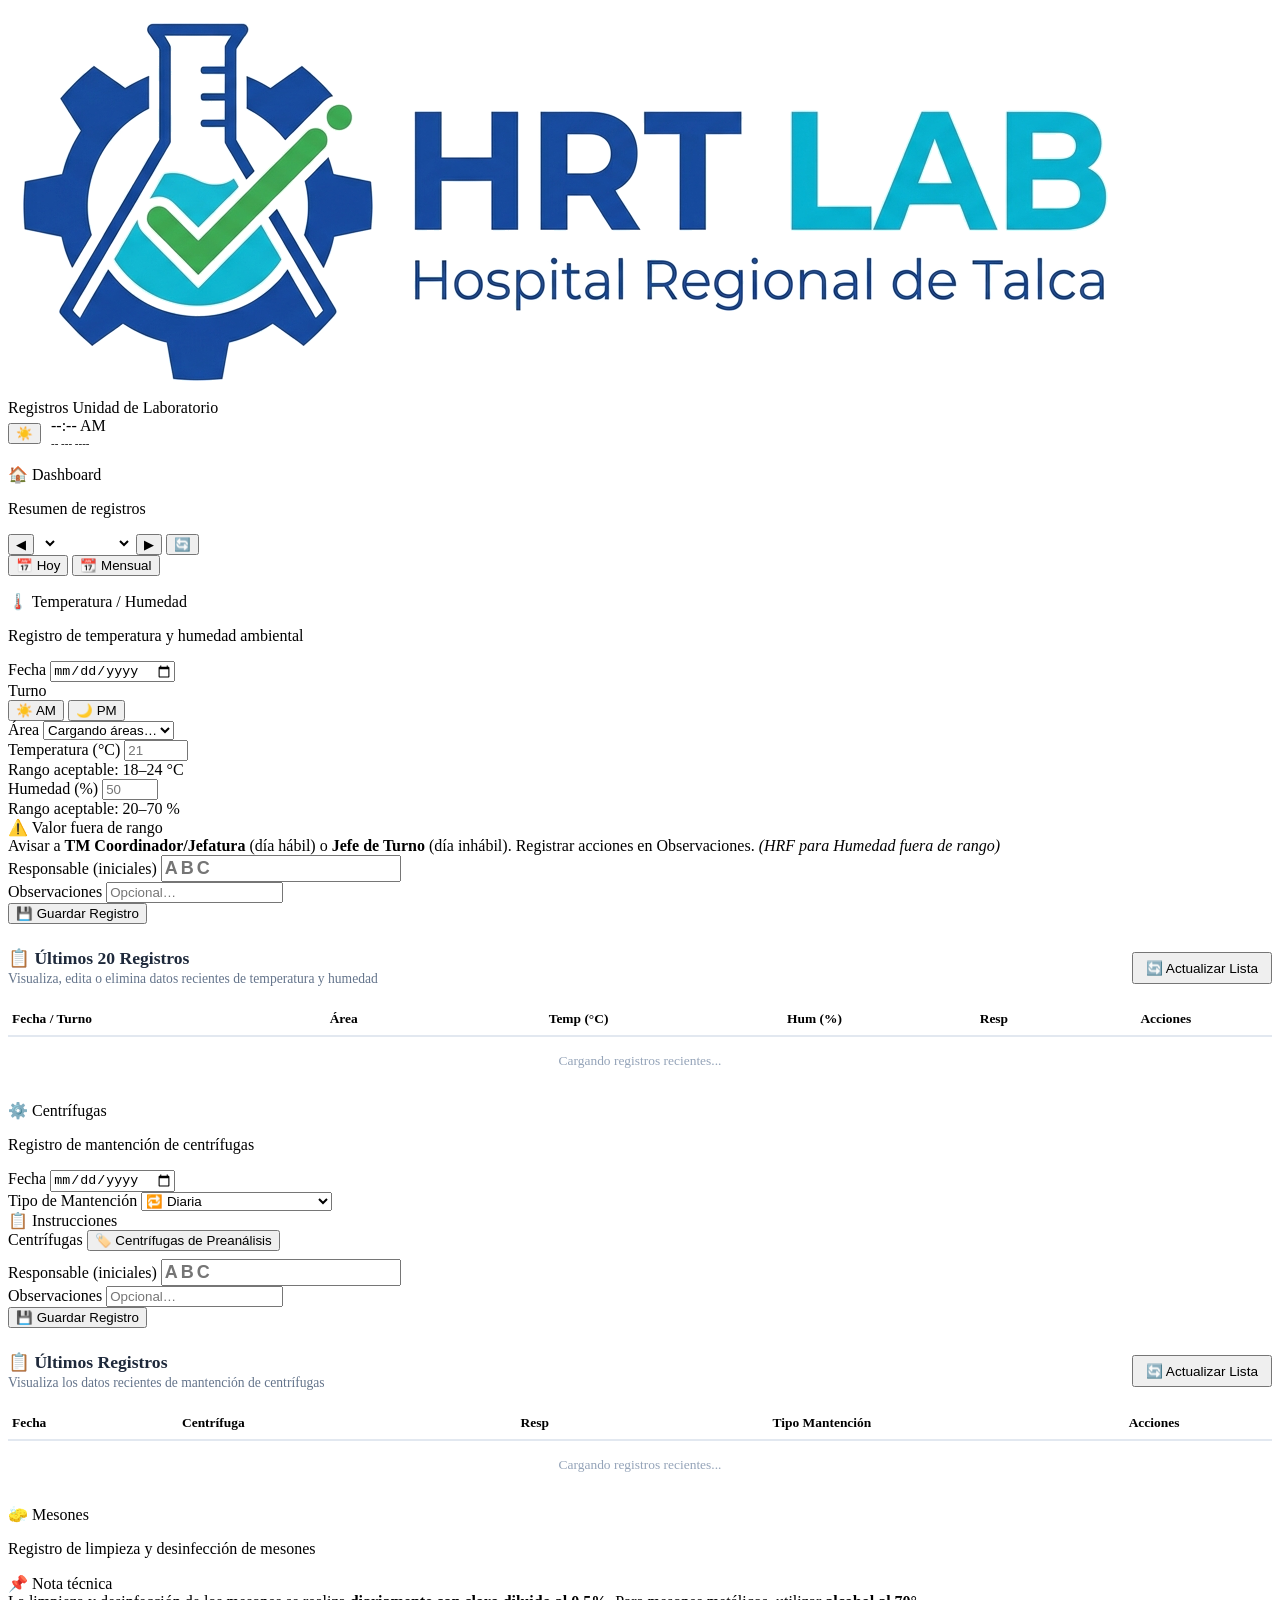
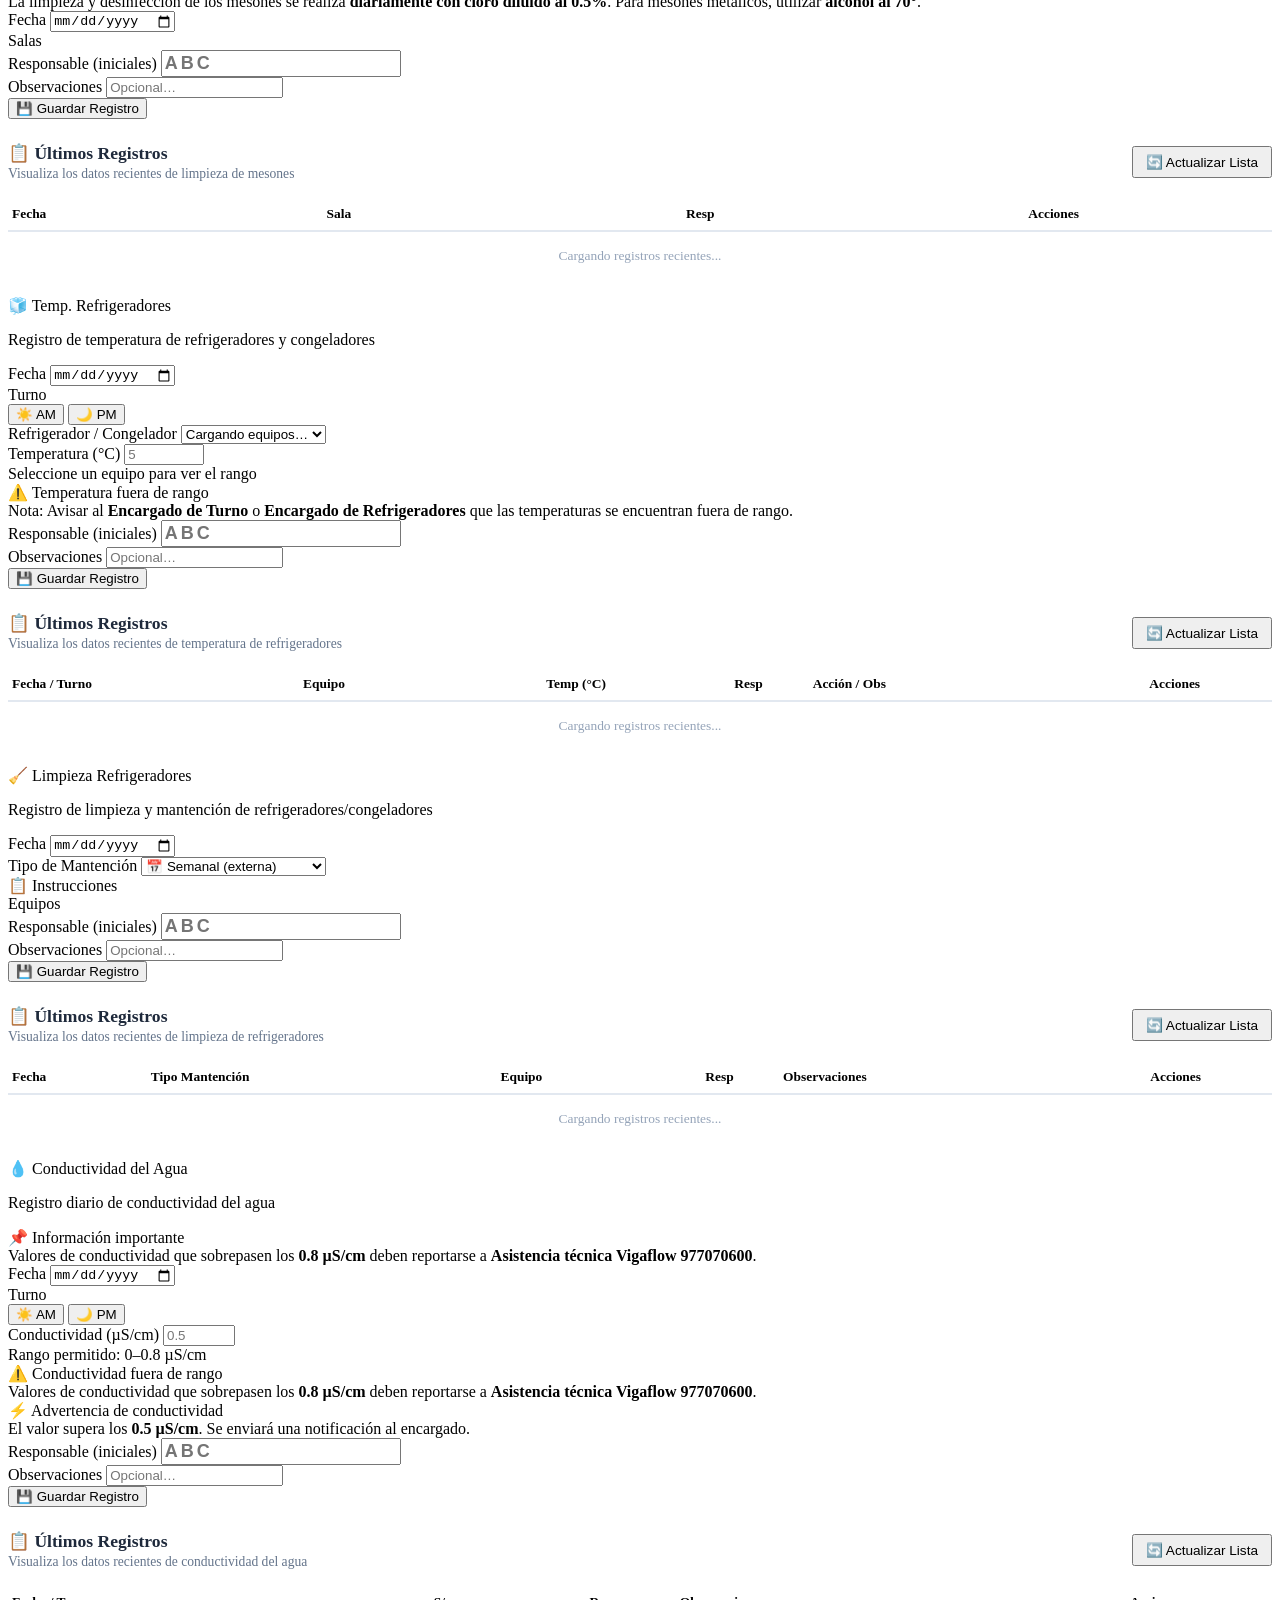
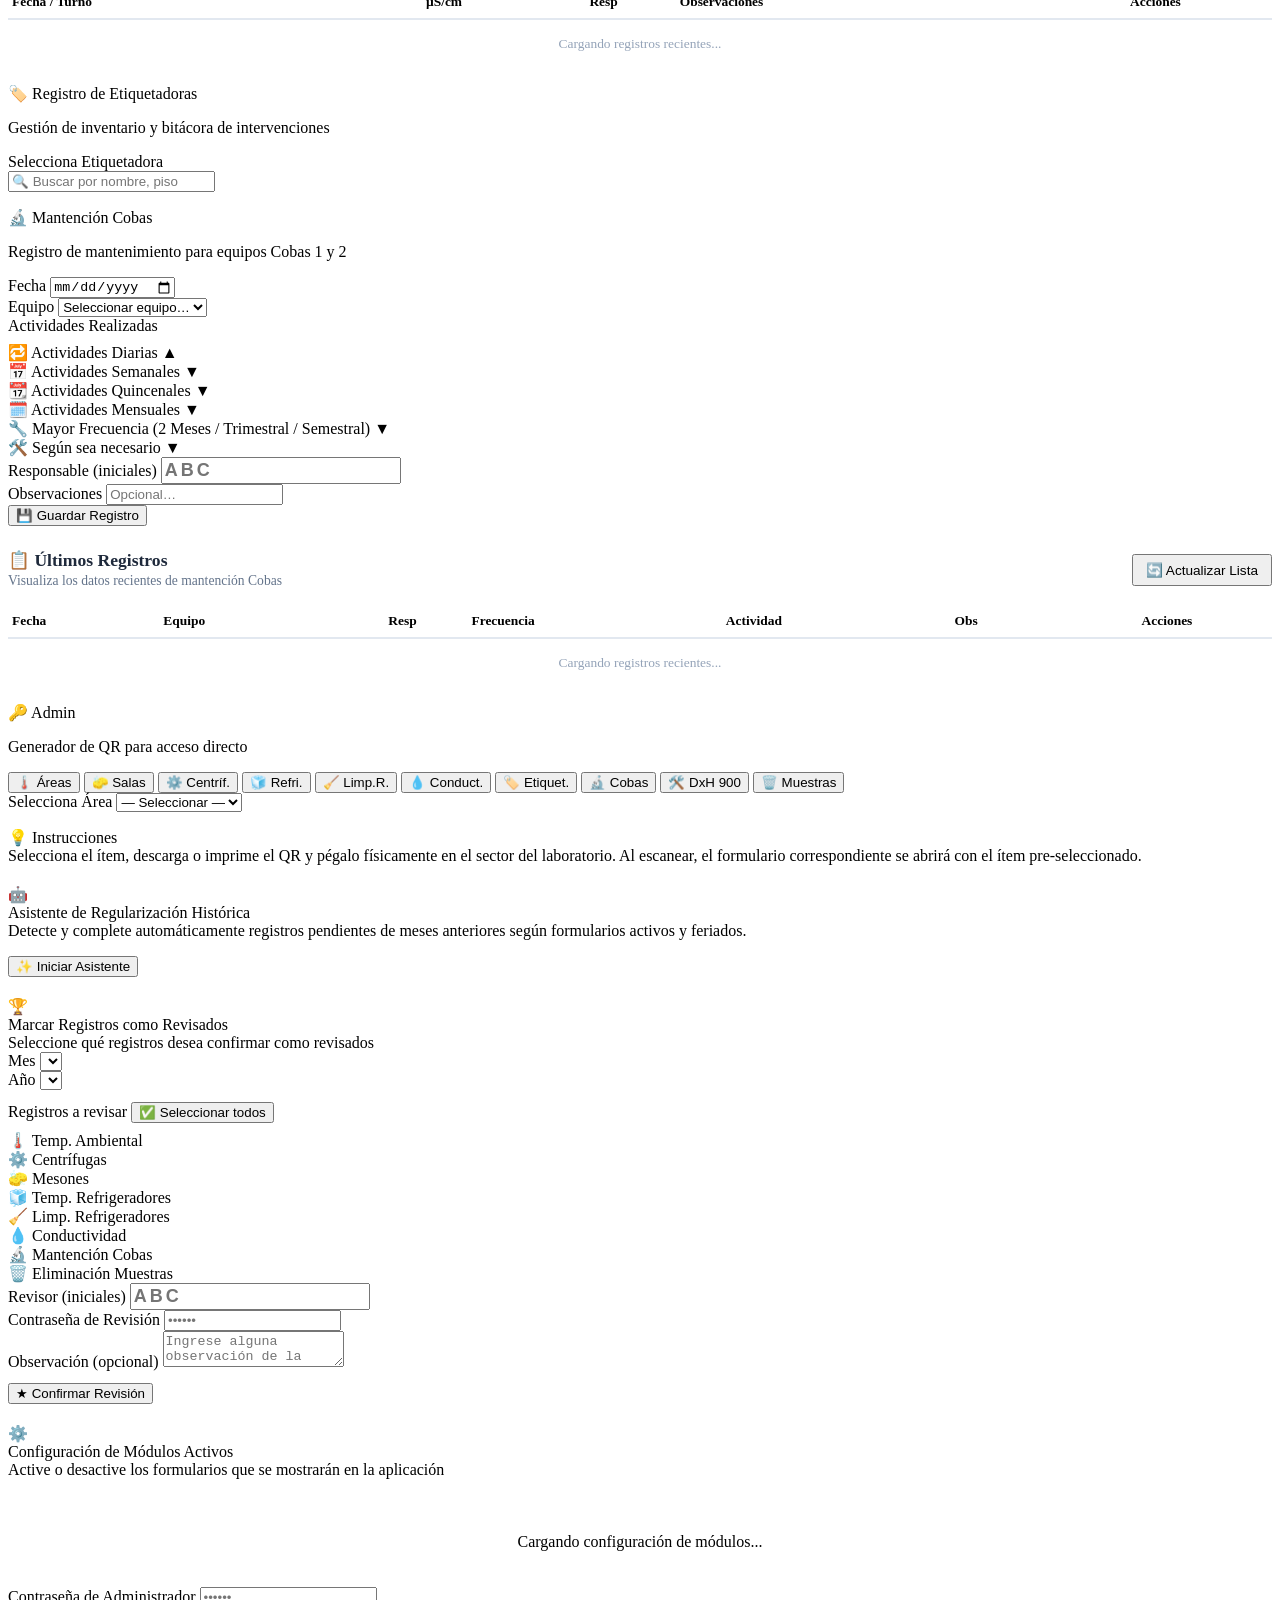
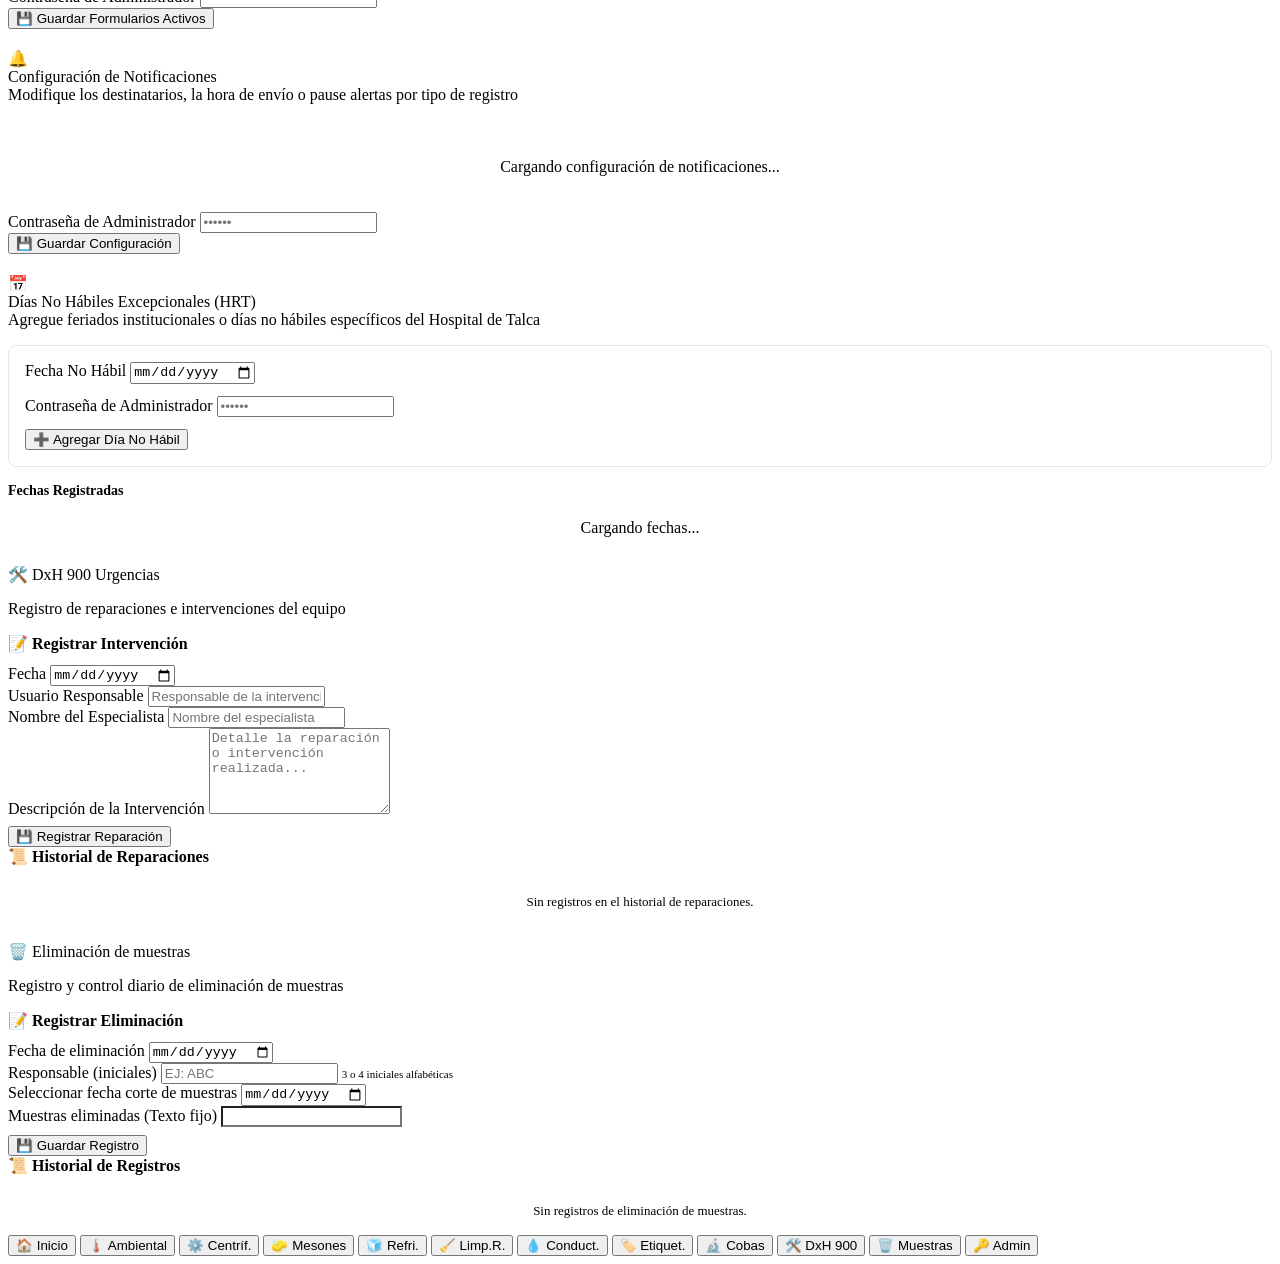
==== apps-script/index.html @ 511b5fd4 "Actualizar nombre del aplicativo a Registros Unidad de Laboratorio en UI, pestanas y QR" ====
<!DOCTYPE html>
<html lang="es">
<head>
  <meta charset="UTF-8" />
  <meta name="viewport" content="width=device-width, initial-scale=1.0, viewport-fit=cover" />
  <meta name="theme-color" content="#F0F4F8" />
  <meta name="description" content="Registros Unidad de Laboratorio — Laboratorio Clínico, Hospital de Talca." />
  <title>Registros Unidad de Laboratorio — HRT LAB</title>
  <link rel="icon" type="image/png" href="https://griverahrt.github.io/Proyecto-RM/img/favicon.png" />
  <link rel="shortcut icon" type="image/png" href="https://griverahrt.github.io/Proyecto-RM/img/favicon.png" />
  <link rel="preconnect" href="https://fonts.googleapis.com" />
  <link rel="preconnect" href="https://fonts.gstatic.com" crossorigin />
  <link rel="stylesheet" href="https://fonts.googleapis.com/css2?family=Outfit:wght@300;400;500;600;700;800&family=Inter:wght@300;400;500;600&display=swap" media="print" onload="this.media='all'" />
  <script>
    // URL pública fija del Web App para asegurar compatibilidad CORS en cualquier entorno
    var API_URL = 'https://script.google.com/macros/s/AKfycbxuqcui0-hjJ721uMWZk3w-4l2fVCaBWQgdMJqVMb5Pno339Jqetq4r62p3-1gGBUvFOg/exec';
    // Se reciben los parámetros pasados al doGet desde Apps Script
    window.QR_PARAMS = <?!= JSON.stringify(parameter) ?>;
  </script>
  <?!= HtmlService.createHtmlOutputFromFile('css/style').getContent(); ?>
</head>
<body>

<!-- SVG Gradients -->
<svg style="width:0;height:0;position:absolute;" aria-hidden="true">
  <linearGradient id="grad-p1" x1="0%" y1="0%" x2="100%" y2="100%">
    <stop offset="0%" stop-color="#00D4FF" />
    <stop offset="100%" stop-color="#0066FF" />
  </linearGradient>
</svg>

<!-- ══ HEADER ══════════════════════════════════════════════ -->
<header id="app-header">
  <div class="header-logo">
    <div class="logo-img-wrapper">
      <img src="[data-uri]" alt="HRT Lab Logo" class="header-logo-img" />
    </div>
    <div class="header-title-group">
      <div class="logo-text">Registros Unidad de Laboratorio</div>
      
    </div>
  </div>
  <div style="display:flex;align-items:center;gap:10px;">
    <button class="theme-toggle" id="theme-toggle" onclick="toggleTheme()" title="Cambiar tema">☀️</button>
    <div id="header-clock">
      <div>
        <span class="clock-time" id="clock-time">--:--</span>
        <span id="header-ampm-badge" class="ampm-AM">AM</span>
      </div>
      <div id="clock-date" style="font-size:11px;margin-top:2px;">-- --- ----</div>
    </div>
  </div>
</header>

<!-- ══ MAIN CONTENT ════════════════════════════════════════ -->
<main id="app-content">

  <!-- ── SECCIÓN: DASHBOARD ──────────────────────────────── -->
  <section id="section-dashboard" class="section active">
    <p class="section-title">🏠 Dashboard</p>
    <p class="section-subtitle">Resumen de registros</p>

    <!-- Month Picker -->
    <div class="month-picker">
      <button class="month-nav-btn" onclick="cambiarMes(-1)">◀</button>
      <select id="dash-mes" class="form-control" onchange="loadDashboard(true)" style="background:transparent;border:none;padding:0;font-size:16px;font-weight:700;"></select>
      <select id="dash-anio" class="form-control" onchange="loadDashboard(true)" style="background:transparent;border:none;padding:0;font-size:15px;width:70px;"></select>
      <button class="month-nav-btn" onclick="cambiarMes(1)">▶</button>
      <button class="month-nav-btn" onclick="loadDashboard(true)" title="Recargar">🔄</button>
      <span id="dash-cache-indicator" class="cache-indicator" style="display:none;"></span>
    </div>

    <!-- Tabs Diario/Mensual -->
    <div class="dash-tabs">
      <button class="dash-tab active" id="tab-diario" onclick="switchDashTab('diario')">📅 Hoy</button>
      <button class="dash-tab" id="tab-mensual" onclick="switchDashTab('mensual')">📆 Mensual</button>
    </div>


    <!-- Dashboard content -->
    <div id="dash-daily-view"></div>
    <div id="dash-monthly-view" style="display:none;"></div>

    <!-- Alertas faltantes -->
    <div id="dash-alerts-container"></div>



    <!-- Spinner carga -->
    <div id="dash-loading" style="text-align:center;padding:40px;display:none;">
      <div class="spinner visible" style="margin:0 auto;width:32px;height:32px;border-width:3px;"></div>
      <div style="color:var(--text-dim);margin-top:12px;font-size:13px;">Cargando datos…</div>
    </div>

  </section>

  <!-- ── SECCIÓN: TEMPERATURA & HUMEDAD ─────────────────── -->
  <section id="section-termo" class="section">
    <p class="section-title">🌡️ Temperatura / Humedad</p>
    <p class="section-subtitle">Registro de temperatura y humedad ambiental</p>

    <div id="area-prefill-indicator" style="display:none;">
      <span class="area-pill">📍 <span id="area-prefill-name"></span></span>
    </div>

    <div class="card">
      <div id="alert-duplicate-termo" class="alert-banner alert-warning" style="display:none; margin-bottom:14px;"></div>
      <form id="form-termo" autocomplete="off">

        <div class="form-row">
          <div class="form-group">
            <label class="form-label" for="termo-fecha">Fecha</label>
            <input type="date" id="termo-fecha" class="form-control" required />
          </div>
          <div class="form-group">
            <label class="form-label">Turno</label>
            <div class="ampm-selector">
              <button type="button" class="ampm-btn" id="btn-am" onclick="setAmPm('AM')">☀️ AM</button>
              <button type="button" class="ampm-btn" id="btn-pm" onclick="setAmPm('PM')">🌙 PM</button>
            </div>
          </div>
        </div>

        <div class="form-group">
          <label class="form-label" for="termo-area">Área</label>
          <select id="termo-area" class="form-control" required>
            <option value="">Cargando áreas…</option>
          </select>
        </div>

        <div class="form-row">
          <div class="form-group">
            <label class="form-label" for="termo-temp">Temperatura (°C)</label>
            <input type="number" id="termo-temp" class="form-control"
              placeholder="21" step="0.1" min="0" max="50" required
              oninput="checkRangos()" />
            <div id="temp-range-info" class="range-info">Rango aceptable: 18–24 °C</div>
          </div>
          <div class="form-group">
            <label class="form-label" for="termo-hum">Humedad (%)</label>
            <input type="number" id="termo-hum" class="form-control"
              placeholder="50" step="1" min="0" max="100" required
              oninput="checkRangos()" />
            <div id="hum-range-info" class="range-info">Rango aceptable: 20–70 %</div>
          </div>
        </div>

        <div id="alert-rangos" class="alert-banner alert-danger">
          <div class="alert-title">⚠️ Valor fuera de rango</div>
          <div class="alert-body">
            Avisar a <strong>TM Coordinador/Jefatura</strong> (día hábil) o <strong>Jefe de Turno</strong> (día inhábil). Registrar acciones en Observaciones. <em>(HRF para Humedad fuera de rango)</em>
          </div>
        </div>

        <div id="accion-correctiva-group" class="form-group" style="display:none;">
          <label class="form-label" for="termo-accion">Acción Correctiva *</label>
          <select id="termo-accion" class="form-control">
            <option value="">Seleccionar acción…</option>
          </select>
        </div>

        <div class="form-group">
          <label class="form-label" for="termo-resp">Responsable (iniciales)</label>
          <input type="text" id="termo-resp" class="form-control"
            placeholder="ABC" maxlength="4"
            style="text-transform:uppercase; letter-spacing:3px; font-weight:700; font-size:18px;"
            required />
        </div>

        <div class="form-group">
          <label class="form-label" for="termo-obs">Observaciones</label>
          <input type="text" id="termo-obs" class="form-control" placeholder="Opcional…" list="list-termo-obs" />
          <datalist id="list-termo-obs"></datalist>
        </div>

        <button type="submit" class="btn btn-primary" id="btn-termo-submit">
          <div class="spinner" id="spinner-termo"></div>
          <span id="btn-termo-text">💾 Guardar Registro</span>
        </button>
      </form>
    </div>

    <!-- Tarjeta: ÚLTIMOS 20 REGISTROS TERMO -->
    <div class="card" style="margin-top: 24px;">
      <div style="display: flex; justify-content: space-between; align-items: center; margin-bottom: 16px; flex-wrap: wrap; gap: 10px;">
        <div>
          <h3 style="margin: 0; font-size: 1.1rem; font-weight: 700; color: var(--text-color, #1e293b);">📋 Últimos 20 Registros</h3>
          <p style="margin: 2px 0 0 0; font-size: 0.85rem; color: #64748b;">Visualiza, edita o elimina datos recientes de temperatura y humedad</p>
        </div>
        <button type="button" class="btn btn-secondary" onclick="loadRecentTermo()" style="padding: 6px 12px; font-size: 0.85rem;">
          🔄 Actualizar Lista
        </button>
      </div>

      <div class="table-responsive" style="overflow-x: auto;">
        <table class="table" id="table-recent-termo" style="width: 100%; border-collapse: collapse; font-size: 0.84rem;">
          <thead>
            <tr style="border-bottom: 2px solid #e2e8f0; text-align: left;">
              <th style="padding: 8px 4px; white-space: nowrap;">Fecha / Turno</th>
              <th style="padding: 8px 4px;">Área</th>
              <th style="padding: 8px 4px; white-space: nowrap; text-align: center;">Temp (°C)</th>
              <th style="padding: 8px 4px; white-space: nowrap; text-align: center;">Hum (%)</th>
              <th style="padding: 8px 4px; text-align: center; white-space: nowrap;">Resp</th>
              <th style="padding: 8px 4px; text-align: center; white-space: nowrap;">Acciones</th>
            </tr>
          </thead>
          <tbody id="tbody-recent-termo">
            <tr>
              <td colspan="6" style="text-align: center; padding: 16px; color: #94a3b8;">Cargando registros recientes...</td>
            </tr>
          </tbody>
        </table>
      </div>
    </div>
  </section>

  <!-- ── SECCIÓN: CENTRÍFUGAS ───────────────────────────── -->
  <section id="section-centrifugas" class="section">
    <p class="section-title">⚙️ Centrífugas</p>
    <p class="section-subtitle">Registro de mantención de centrífugas</p>

    <div class="card">
      <div id="alert-duplicate-cent" class="alert-banner alert-warning" style="display:none; margin-bottom:14px;"></div>
      <form id="form-centrifugas" autocomplete="off">

        <div class="form-row">
          <div class="form-group">
            <label class="form-label" for="cent-fecha">Fecha</label>
            <input type="date" id="cent-fecha" class="form-control" required />
          </div>
          <div class="form-group">
            <label class="form-label" for="cent-tipo">Tipo de Mantención</label>
            <select id="cent-tipo" class="form-control" required onchange="updateInfoCentrifuga()">
              <option value="Diaria" selected>🔁 Diaria</option>
              <option value="Semanal">📅 Semanal</option>
              <option value="Anual">🔧 Anual / Según necesidad</option>
            </select>
          </div>
        </div>

        <div id="info-centrifuga" class="info-box">
          <div class="info-box-title" id="info-cent-title">📋 Instrucciones</div>
          <div id="info-cent-body"></div>
        </div>

        <div class="form-group">
          <label class="form-label">Centrífugas</label>
          <button type="button" class="chip-group-btn" id="btn-grupo-preanalisis" onclick="toggleGrupoPreanalisis()">
            🏷️ Centrífugas de Preanálisis
          </button>
          <div class="chip-grid" id="cent-chips" style="margin-top:8px;">
            <!-- Populated by JS -->
          </div>
        </div>

        <div class="form-group">
          <label class="form-label" for="cent-resp">Responsable (iniciales)</label>
          <input type="text" id="cent-resp" class="form-control"
            placeholder="ABC" maxlength="4"
            style="text-transform:uppercase; letter-spacing:3px; font-weight:700; font-size:18px;"
            required />
        </div>

        <div class="form-group">
          <label class="form-label" for="cent-obs">Observaciones</label>
          <input type="text" id="cent-obs" class="form-control" placeholder="Opcional…" list="list-cent-obs" />
          <datalist id="list-cent-obs"></datalist>
        </div>

        <button type="submit" class="btn btn-primary" id="btn-cent-submit">
          <div class="spinner" id="spinner-cent"></div>
          <span id="btn-cent-text">💾 Guardar Registro</span>
        </button>
      </form>
    </div>

    <!-- Tarjeta: ÚLTIMOS REGISTROS CENTRÍFUGAS -->
    <div class="card" style="margin-top: 24px;">
      <div style="display: flex; justify-content: space-between; align-items: center; margin-bottom: 16px; flex-wrap: wrap; gap: 10px;">
        <div>
          <h3 style="margin: 0; font-size: 1.1rem; font-weight: 700; color: var(--text-color, #1e293b);">📋 Últimos Registros</h3>
          <p style="margin: 2px 0 0 0; font-size: 0.85rem; color: #64748b;">Visualiza los datos recientes de mantención de centrífugas</p>
        </div>
        <button type="button" class="btn btn-secondary" onclick="loadRecentCentrifugas()" style="padding: 6px 12px; font-size: 0.85rem;">
          🔄 Actualizar Lista
        </button>
      </div>

      <div class="table-responsive" style="overflow-x: auto;">
        <table class="table" id="table-recent-centrifugas" style="width: 100%; border-collapse: collapse; font-size: 0.84rem;">
          <thead>
            <tr style="border-bottom: 2px solid #e2e8f0; text-align: left;">
              <th style="padding: 8px 4px; white-space: nowrap;">Fecha</th>
              <th style="padding: 8px 4px;">Centrífuga</th>
              <th style="padding: 8px 4px; text-align: center; white-space: nowrap;">Resp</th>
              <th style="padding: 8px 4px; text-align: center; white-space: nowrap;">Tipo Mantención</th>
              <th style="padding: 8px 4px; text-align: center; white-space: nowrap;">Acciones</th>
            </tr>
          </thead>
          <tbody id="tbody-recent-centrifugas">
            <tr>
              <td colspan="5" style="text-align: center; padding: 16px; color: #94a3b8;">Cargando registros recientes...</td>
            </tr>
          </tbody>
        </table>
      </div>
    </div>
  </section>

  <!-- ── SECCIÓN: MESONES ──────────────────────────────── -->
  <section id="section-mesones" class="section">
    <p class="section-title">🧽 Mesones</p>
    <p class="section-subtitle">Registro de limpieza y desinfección de mesones</p>

    <div class="note-box">
      <div class="note-box-title">📌 Nota técnica</div>
      La limpieza y desinfección de los mesones se realiza <strong>diariamente con cloro diluido al 0.5%</strong>.
      Para mesones metálicos, utilizar <strong>alcohol al 70°</strong>.
    </div>

    <div class="card">
      <div id="alert-duplicate-meson" class="alert-banner alert-warning" style="display:none; margin-bottom:14px;"></div>
      <form id="form-mesones" autocomplete="off">

        <div class="form-group">
          <label class="form-label" for="meson-fecha">Fecha</label>
          <input type="date" id="meson-fecha" class="form-control" required />
        </div>

        <div class="form-group">
          <label class="form-label">Salas</label>
          <div class="chip-grid" id="meson-chips">
            <!-- Populated by JS -->
          </div>
        </div>

        <div class="form-group">
          <label class="form-label" for="meson-resp">Responsable (iniciales)</label>
          <input type="text" id="meson-resp" class="form-control"
            placeholder="ABC" maxlength="4"
            style="text-transform:uppercase; letter-spacing:3px; font-weight:700; font-size:18px;"
            required />
        </div>

        <div class="form-group">
          <label class="form-label" for="meson-obs">Observaciones</label>
          <input type="text" id="meson-obs" class="form-control" placeholder="Opcional…" list="list-meson-obs" />
          <datalist id="list-meson-obs"></datalist>
        </div>

        <button type="submit" class="btn btn-primary" id="btn-meson-submit">
          <div class="spinner" id="spinner-meson"></div>
          <span id="btn-meson-text">💾 Guardar Registro</span>
        </button>
      </form>
    </div>

    <!-- Tarjeta: ÚLTIMOS REGISTROS MESONES -->
    <div class="card" style="margin-top: 24px;">
      <div style="display: flex; justify-content: space-between; align-items: center; margin-bottom: 16px; flex-wrap: wrap; gap: 10px;">
        <div>
          <h3 style="margin: 0; font-size: 1.1rem; font-weight: 700; color: var(--text-color, #1e293b);">📋 Últimos Registros</h3>
          <p style="margin: 2px 0 0 0; font-size: 0.85rem; color: #64748b;">Visualiza los datos recientes de limpieza de mesones</p>
        </div>
        <button type="button" class="btn btn-secondary" onclick="loadRecentMesones()" style="padding: 6px 12px; font-size: 0.85rem;">
          🔄 Actualizar Lista
        </button>
      </div>

      <div class="table-responsive" style="overflow-x: auto;">
        <table class="table" id="table-recent-mesones" style="width: 100%; border-collapse: collapse; font-size: 0.84rem;">
          <thead>
            <tr style="border-bottom: 2px solid #e2e8f0; text-align: left;">
              <th style="padding: 8px 4px; white-space: nowrap;">Fecha</th>
              <th style="padding: 8px 4px;">Sala</th>
              <th style="padding: 8px 4px; text-align: center; white-space: nowrap;">Resp</th>
              <th style="padding: 8px 4px; text-align: center; white-space: nowrap;">Acciones</th>
            </tr>
          </thead>
          <tbody id="tbody-recent-mesones">
            <tr>
              <td colspan="4" style="text-align: center; padding: 16px; color: #94a3b8;">Cargando registros recientes...</td>
            </tr>
          </tbody>
        </table>
      </div>
    </div>
  </section>

  <!-- ── SECCIÓN: TEMP REFRIGERADORES ──────────────────── -->
  <section id="section-refri-temp" class="section">
    <p class="section-title">🧊 Temp. Refrigeradores</p>
    <p class="section-subtitle">Registro de temperatura de refrigeradores y congeladores</p>

    <div class="card">
      <form id="form-refri-temp" autocomplete="off">

        <div class="form-row">
          <div class="form-group">
            <label class="form-label" for="refri-fecha">Fecha</label>
            <input type="date" id="refri-fecha" class="form-control" required />
          </div>
          <div class="form-group">
            <label class="form-label">Turno</label>
            <div class="ampm-selector">
              <button type="button" class="ampm-btn" id="btn-refri-am" onclick="setAmPmRefri('AM')">☀️ AM</button>
              <button type="button" class="ampm-btn" id="btn-refri-pm" onclick="setAmPmRefri('PM')">🌙 PM</button>
            </div>
          </div>
        </div>

        <div class="form-group">
          <label class="form-label" for="refri-equipo">Refrigerador / Congelador</label>
          <select id="refri-equipo" class="form-control" required onchange="checkRangoRefri()">
            <option value="">Cargando equipos…</option>
          </select>
        </div>

        <div class="form-group">
          <label class="form-label" for="refri-temp-input">Temperatura (°C)</label>
          <input type="number" id="refri-temp-input" class="form-control"
            placeholder="5" step="0.1" min="-100" max="50" required
            oninput="checkRangoRefri()" />
          <div id="refri-range-info" class="range-info">Seleccione un equipo para ver el rango</div>
        </div>

        <div id="alert-refri-rangos" class="alert-banner alert-danger">
          <div class="alert-title">⚠️ Temperatura fuera de rango</div>
          <div class="alert-body">
            Nota: Avisar al <strong>Encargado de Turno</strong> o <strong>Encargado de Refrigeradores</strong> que las temperaturas se encuentran fuera de rango.
          </div>
        </div>

        <div id="refri-accion-group" class="form-group" style="display:none;">
          <label class="form-label" for="refri-accion">Acción Correctiva *</label>
          <select id="refri-accion" class="form-control">
            <option value="">Seleccionar acción…</option>
          </select>
        </div>

        <div class="form-group">
          <label class="form-label" for="refri-resp">Responsable (iniciales)</label>
          <input type="text" id="refri-resp" class="form-control"
            placeholder="ABC" maxlength="4"
            style="text-transform:uppercase; letter-spacing:3px; font-weight:700; font-size:18px;"
            required />
        </div>

        <div class="form-group">
          <label class="form-label" for="refri-obs">Observaciones</label>
          <input type="text" id="refri-obs" class="form-control" placeholder="Opcional…" list="list-refri-obs" />
          <datalist id="list-refri-obs"></datalist>
        </div>

        <button type="submit" class="btn btn-primary" id="btn-refri-submit">
          <div class="spinner" id="spinner-refri"></div>
          <span id="btn-refri-text">💾 Guardar Registro</span>
        </button>
      </form>
    </div>

    <!-- Tarjeta: ÚLTIMOS REGISTROS TEMP. REFRIGERADORES -->
    <div class="card" style="margin-top: 24px;">
      <div style="display: flex; justify-content: space-between; align-items: center; margin-bottom: 16px; flex-wrap: wrap; gap: 10px;">
        <div>
          <h3 style="margin: 0; font-size: 1.1rem; font-weight: 700; color: var(--text-color, #1e293b);">📋 Últimos Registros</h3>
          <p style="margin: 2px 0 0 0; font-size: 0.85rem; color: #64748b;">Visualiza los datos recientes de temperatura de refrigeradores</p>
        </div>
        <button type="button" class="btn btn-secondary" onclick="loadRecentRefriTemp()" style="padding: 6px 12px; font-size: 0.85rem;">
          🔄 Actualizar Lista
        </button>
      </div>

      <div class="table-responsive" style="overflow-x: auto;">
        <table class="table" id="table-recent-refri-temp" style="width: 100%; border-collapse: collapse; font-size: 0.84rem;">
          <thead>
            <tr style="border-bottom: 2px solid #e2e8f0; text-align: left;">
              <th style="padding: 8px 4px; white-space: nowrap;">Fecha / Turno</th>
              <th style="padding: 8px 4px;">Equipo</th>
              <th style="padding: 8px 4px; text-align: center; white-space: nowrap;">Temp (°C)</th>
              <th style="padding: 8px 4px; text-align: center; white-space: nowrap;">Resp</th>
              <th style="padding: 8px 4px;">Acción / Obs</th>
              <th style="padding: 8px 4px; text-align: center; white-space: nowrap;">Acciones</th>
            </tr>
          </thead>
          <tbody id="tbody-recent-refri-temp">
            <tr>
              <td colspan="6" style="text-align: center; padding: 16px; color: #94a3b8;">Cargando registros recientes...</td>
            </tr>
          </tbody>
        </table>
      </div>
    </div>
  </section>

  <!-- ── SECCIÓN: LIMPIEZA REFRIGERADORES ────────────────── -->
  <section id="section-limp-refri" class="section">
    <p class="section-title">🧹 Limpieza Refrigeradores</p>
    <p class="section-subtitle">Registro de limpieza y mantención de refrigeradores/congeladores</p>

    <div class="card">
      <form id="form-limp-refri" autocomplete="off">

        <div class="form-row">
          <div class="form-group">
            <label class="form-label" for="limp-refri-fecha">Fecha</label>
            <input type="date" id="limp-refri-fecha" class="form-control" required />
          </div>
          <div class="form-group">
            <label class="form-label" for="limp-refri-tipo">Tipo de Mantención</label>
            <select id="limp-refri-tipo" class="form-control" required onchange="updateInfoLimpRefri()">
              <option value="Semanal (externa)" selected>📅 Semanal (externa)</option>
              <option value="Semestral (interna)">🔧 Semestral (interna)</option>
              <option value="Descongelación manual">❄️ Descongelación manual</option>
            </select>
          </div>
        </div>

        <div id="info-limp-refri" class="info-box visible">
          <div class="info-box-title" id="info-limp-refri-title">📋 Instrucciones</div>
          <div id="info-limp-refri-body"></div>
        </div>

        <div class="form-group">
          <label class="form-label">Equipos</label>
          <div class="chip-grid" id="limp-refri-chips">
            <!-- Populated by JS -->
          </div>
        </div>

        <div class="form-group">
          <label class="form-label" for="limp-refri-resp">Responsable (iniciales)</label>
          <input type="text" id="limp-refri-resp" class="form-control"
            placeholder="ABC" maxlength="4"
            style="text-transform:uppercase; letter-spacing:3px; font-weight:700; font-size:18px;"
            required />
        </div>

        <div class="form-group">
          <label class="form-label" for="limp-refri-obs">Observaciones</label>
          <input type="text" id="limp-refri-obs" class="form-control" placeholder="Opcional…" list="list-limp-refri-obs" />
          <datalist id="list-limp-refri-obs"></datalist>
        </div>

        <button type="submit" class="btn btn-primary" id="btn-limp-refri-submit">
          <div class="spinner" id="spinner-limp-refri"></div>
          <span id="btn-limp-refri-text">💾 Guardar Registro</span>
        </button>
      </form>
    </div>

    <!-- Tarjeta: ÚLTIMOS REGISTROS LIMPIEZA REFRIGERADORES -->
    <div class="card" style="margin-top: 24px;">
      <div style="display: flex; justify-content: space-between; align-items: center; margin-bottom: 16px; flex-wrap: wrap; gap: 10px;">
        <div>
          <h3 style="margin: 0; font-size: 1.1rem; font-weight: 700; color: var(--text-color, #1e293b);">📋 Últimos Registros</h3>
          <p style="margin: 2px 0 0 0; font-size: 0.85rem; color: #64748b;">Visualiza los datos recientes de limpieza de refrigeradores</p>
        </div>
        <button type="button" class="btn btn-secondary" onclick="loadRecentLimpRefri()" style="padding: 6px 12px; font-size: 0.85rem;">
          🔄 Actualizar Lista
        </button>
      </div>

      <div class="table-responsive" style="overflow-x: auto;">
        <table class="table" id="table-recent-limp-refri" style="width: 100%; border-collapse: collapse; font-size: 0.84rem;">
          <thead>
            <tr style="border-bottom: 2px solid #e2e8f0; text-align: left;">
              <th style="padding: 8px 4px; white-space: nowrap;">Fecha</th>
              <th style="padding: 8px 4px;">Tipo Mantención</th>
              <th style="padding: 8px 4px;">Equipo</th>
              <th style="padding: 8px 4px; text-align: center; white-space: nowrap;">Resp</th>
              <th style="padding: 8px 4px;">Observaciones</th>
              <th style="padding: 8px 4px; text-align: center; white-space: nowrap;">Acciones</th>
            </tr>
          </thead>
          <tbody id="tbody-recent-limp-refri">
            <tr>
              <td colspan="6" style="text-align: center; padding: 16px; color: #94a3b8;">Cargando registros recientes...</td>
            </tr>
          </tbody>
        </table>
      </div>
    </div>
  </section>

  <!-- ── SECCIÓN: CONDUCTIVIDAD DEL AGUA ─────────────────── -->
  <section id="section-conductividad" class="section">
    <p class="section-title">💧 Conductividad del Agua</p>
    <p class="section-subtitle">Registro diario de conductividad del agua</p>

    <div class="note-box">
      <div class="note-box-title">📌 Información importante</div>
      Valores de conductividad que sobrepasen los <strong>0.8 µS/cm</strong> deben reportarse a <strong>Asistencia técnica Vigaflow 977070600</strong>.
    </div>

    <div class="card">
      <form id="form-conductividad" autocomplete="off">

        <div class="form-row">
          <div class="form-group">
            <label class="form-label" for="conduct-fecha">Fecha</label>
            <input type="date" id="conduct-fecha" class="form-control" required />
          </div>
          <div class="form-group">
            <label class="form-label">Turno</label>
            <div class="ampm-selector">
              <button type="button" class="ampm-btn" id="btn-conduct-am" onclick="setAmPmConduct('AM')">☀️ AM</button>
              <button type="button" class="ampm-btn" id="btn-conduct-pm" onclick="setAmPmConduct('PM')">🌙 PM</button>
            </div>
          </div>
        </div>

        <div class="form-group">
          <label class="form-label" for="conduct-valor">Conductividad <span style="text-transform: none;">(µS/cm)</span></label>
          <input type="number" id="conduct-valor" class="form-control"
            placeholder="0.5" step="0.01" min="0" max="10" required
            oninput="checkRangoConductividad()" />
          <div id="conduct-range-info" class="range-info">Rango permitido: 0–0.8 µS/cm</div>
        </div>

        <div id="alert-conduct-rangos" class="alert-banner alert-danger">
          <div class="alert-title">⚠️ Conductividad fuera de rango</div>
          <div class="alert-body">
            Valores de conductividad que sobrepasen los <strong>0.8 µS/cm</strong> deben reportarse a <strong>Asistencia técnica Vigaflow 977070600</strong>.
          </div>
        </div>

        <div id="alert-conduct-warning" class="alert-banner alert-warning">
          <div class="alert-title">⚡ Advertencia de conductividad</div>
          <div class="alert-body">
            El valor supera los <strong>0.5 µS/cm</strong>. Se enviará una notificación al encargado.
          </div>
        </div>

        <div class="form-group">
          <label class="form-label" for="conduct-resp">Responsable (iniciales)</label>
          <input type="text" id="conduct-resp" class="form-control"
            placeholder="ABC" maxlength="4"
            style="text-transform:uppercase; letter-spacing:3px; font-weight:700; font-size:18px;"
            required />
        </div>

        <div class="form-group">
          <label class="form-label" for="conduct-obs">Observaciones</label>
          <input type="text" id="conduct-obs" class="form-control" placeholder="Opcional…" list="list-conduct-obs" />
          <datalist id="list-conduct-obs"></datalist>
        </div>

        <button type="submit" class="btn btn-primary" id="btn-conduct-submit">
          <div class="spinner" id="spinner-conduct"></div>
          <span id="btn-conduct-text">💾 Guardar Registro</span>
        </button>
      </form>
    </div>

    <!-- Tarjeta: ÚLTIMOS REGISTROS CONDUCTIVIDAD -->
    <div class="card" style="margin-top: 24px;">
      <div style="display: flex; justify-content: space-between; align-items: center; margin-bottom: 16px; flex-wrap: wrap; gap: 10px;">
        <div>
          <h3 style="margin: 0; font-size: 1.1rem; font-weight: 700; color: var(--text-color, #1e293b);">📋 Últimos Registros</h3>
          <p style="margin: 2px 0 0 0; font-size: 0.85rem; color: #64748b;">Visualiza los datos recientes de conductividad del agua</p>
        </div>
        <button type="button" class="btn btn-secondary" onclick="loadRecentConductividad()" style="padding: 6px 12px; font-size: 0.85rem;">
          🔄 Actualizar Lista
        </button>
      </div>

      <div class="table-responsive" style="overflow-x: auto;">
        <table class="table" id="table-recent-conductividad" style="width: 100%; border-collapse: collapse; font-size: 0.84rem;">
          <thead>
            <tr style="border-bottom: 2px solid #e2e8f0; text-align: left;">
              <th style="padding: 8px 4px; white-space: nowrap;">Fecha / Turno</th>
              <th style="padding: 8px 4px; text-align: center; white-space: nowrap;">µS/cm</th>
              <th style="padding: 8px 4px; text-align: center; white-space: nowrap;">Resp</th>
              <th style="padding: 8px 4px;">Observaciones</th>
              <th style="padding: 8px 4px; text-align: center; white-space: nowrap;">Acciones</th>
            </tr>
          </thead>
          <tbody id="tbody-recent-conductividad">
            <tr>
              <td colspan="5" style="text-align: center; padding: 16px; color: #94a3b8;">Cargando registros recientes...</td>
            </tr>
          </tbody>
        </table>
      </div>
    </div>
  </section>

  <!-- ── SECCIÓN: ETIQUETADORAS ──────────────────────────── -->
  <section id="section-etiquetadoras" class="section">
    <p class="section-title">🏷️ Registro de Etiquetadoras</p>
    <p class="section-subtitle">Gestión de inventario y bitácora de intervenciones</p>

    <!-- Indicador de pre-rellenado si viene por QR -->
    <div id="etiquetadora-prefill-indicator" style="display:none; margin-bottom: 16px;">
      <span class="area-pill">📍 <span id="etiquetadora-prefill-name"></span></span>
    </div>

    <!-- Tarjeta de Selección con Buscador Interactivo -->
    <div class="card" style="position: relative; overflow: visible; z-index: 10;">
      <div class="form-group" style="position: relative; margin-bottom: 0;">
        <label class="form-label" for="etiquetadora-search-input">Selecciona Etiquetadora</label>
        <div style="position: relative;">
          <input type="text" id="etiquetadora-search-input" class="form-control" placeholder="🔍 Buscar por nombre, piso o ubicación..." onfocus="showEtiquetadoraDropdown()" oninput="filterEtiquetadoras()" autocomplete="off" style="padding-right: 32px;" />
          <span id="btn-clear-et-search" onclick="clearEtiquetadoraSearch()" style="position: absolute; right: 12px; top: 50%; transform: translateY(-50%); cursor: pointer; color: var(--text-dim); display: none; font-size: 14px;">✕</span>
        </div>
        <!-- Input oculto para compatibilidad con código existente -->
        <input type="hidden" id="etiquetadora-select" onchange="onEtiquetadoraChange()" />
        
        <!-- Dropdown interactivo -->
        <div id="etiquetadora-search-dropdown" class="custom-dropdown-list" style="display: none; position: absolute; top: 100%; left: 0; right: 0; z-index: 1000; margin-top: 6px; box-shadow: 0 10px 25px rgba(0,0,0,0.4); max-height: 260px; overflow-y: auto; border: 1px solid var(--border); border-radius: var(--radius-sm);">
          <!-- Se rellena dinámicamente con JS -->
        </div>
      </div>
    </div>

    <!-- Contenedor de Detalle (Oculto hasta que se seleccione una) -->
    <div id="etiquetadora-details-container" style="display:none; margin-top: 16px;">
      
      <!-- Ficha Técnica (Lectura / Edición) -->
      <div class="card" style="margin-bottom: 16px;">
        <div style="display:flex; justify-content:space-between; align-items:center; margin-bottom:12px;">
          <h3 style="margin:0; font-size:16px; font-weight:700; color:var(--text-color);">📋 Ficha Técnica</h3>
          <button type="button" class="btn btn-secondary btn-sm" id="btn-edit-etiquetadora" onclick="toggleEditEtiquetadora()" style="width:auto; padding:6px 12px; font-size:12px;">✏️ Modificar Parámetros</button>
        </div>

        <!-- Vista Fija (Lectura) -->
        <div id="etiquetadora-view-panel">
          <div style="display:grid; grid-template-columns: repeat(auto-fit, minmax(130px, 1fr)); gap:12px;">
            <div>
              <span class="form-label" style="font-size:11px; margin-bottom:2px; color:var(--text-dim);">ID (Nº Serie)</span>
              <strong id="lbl-et-id" style="font-size:14px; color:var(--text-color);">-</strong>
            </div>
            <div>
              <span class="form-label" style="font-size:11px; margin-bottom:2px; color:var(--text-dim);">Nombre Práctico</span>
              <strong id="lbl-et-practico" style="font-size:14px; color:var(--text-color);">-</strong>
            </div>
            <div>
              <span class="form-label" style="font-size:11px; margin-bottom:2px; color:var(--text-dim);">Modelo</span>
              <strong id="lbl-et-modelo" style="font-size:14px; color:var(--text-color);">-</strong>
            </div>
            <div>
              <span class="form-label" style="font-size:11px; margin-bottom:2px; color:var(--text-dim);">Tipo de Conexión</span>
              <strong id="lbl-et-conexion" style="font-size:14px; color:var(--text-color);">-</strong>
            </div>
            <div>
              <span class="form-label" style="font-size:11px; margin-bottom:2px; color:var(--text-dim);">Dirección IP</span>
              <strong id="lbl-et-ip" style="font-size:14px; color:var(--text-color);">-</strong>
            </div>
            <div>
              <span class="form-label" style="font-size:11px; margin-bottom:2px; color:var(--text-dim);">Piso</span>
              <strong id="lbl-et-piso" style="font-size:14px; color:var(--text-color);">-</strong>
            </div>
            <div>
              <span class="form-label" style="font-size:11px; margin-bottom:2px; color:var(--text-dim);">Ubicación</span>
              <strong id="lbl-et-ubicacion" style="font-size:14px; color:var(--text-color);">-</strong>
            </div>
          </div>
          <div style="margin-top:12px; border-top:1px solid rgba(255,255,255,0.08); padding-top:8px;">
            <span class="form-label" style="font-size:11px; margin-bottom:2px; color:var(--text-dim);">Comentario</span>
            <span id="lbl-et-comentario" style="font-size:13px; color:var(--text-color); display:block;">-</span>
          </div>
        </div>

        <!-- Panel de Edición (Oculto por defecto) -->
        <form id="form-etiquetadora-master" style="display:none;" autocomplete="off" onsubmit="saveEtiquetadoraMaster(event)">
          <div class="form-row">
            <div class="form-group">
              <label class="form-label" for="edit-et-id">ID (Nº Serie)</label>
              <input type="text" id="edit-et-id" class="form-control" required />
            </div>
            <div class="form-group">
              <label class="form-label" for="edit-et-practico">Nombre Práctico</label>
              <input type="text" id="edit-et-practico" class="form-control" required />
            </div>
          </div>
          <div class="form-row">
            <div class="form-group">
              <label class="form-label" for="edit-et-modelo">Modelo</label>
              <select id="edit-et-modelo" class="form-control" required></select>
            </div>
            <div class="form-group">
              <label class="form-label" for="edit-et-conexion">Tipo de Conexión</label>
              <select id="edit-et-conexion" class="form-control" required onchange="onEditConexionChange()">
                <option value="USB">USB</option>
                <option value="Ethernet">Ethernet</option>
              </select>
            </div>
          </div>
          <div class="form-row">
            <div class="form-group">
              <label class="form-label" for="edit-et-ip">Dirección IP</label>
              <input type="text" id="edit-et-ip" class="form-control" placeholder="10.10.X.X o No aplica" required />
            </div>
            <div class="form-group">
              <label class="form-label" for="edit-et-piso">Piso</label>
              <input type="text" id="edit-et-piso" class="form-control" required />
            </div>
          </div>
          <div class="form-row">
            <div class="form-group">
              <label class="form-label" for="edit-et-ubicacion">Ubicación</label>
              <input type="text" id="edit-et-ubicacion" class="form-control" required />
            </div>
            <div class="form-group">
              <label class="form-label" for="edit-et-password">Contraseña (Autorización)</label>
              <input type="password" id="edit-et-password" class="form-control" placeholder="Clave HRT..." required />
            </div>
          </div>
          <div class="form-group">
            <label class="form-label" for="edit-et-comentario">Comentario</label>
            <input type="text" id="edit-et-comentario" class="form-control" list="list-et-comentario" />
            <datalist id="list-et-comentario"></datalist>
          </div>

          <div style="display:flex; gap:12px; margin-top:16px;">
            <button type="submit" class="btn btn-primary" id="btn-save-et-master" style="margin:0;">
              <div class="spinner" id="spinner-save-et-master"></div>
              <span id="btn-save-et-master-text">💾 Guardar Ficha</span>
            </button>
            <button type="button" class="btn btn-secondary" onclick="toggleEditEtiquetadora()" style="margin:0; width:auto;">Cancelar</button>
          </div>
        </form>
      </div>

      <!-- Registrar Nueva Acción en Bitácora -->
      <div class="card" style="margin-bottom: 16px;">
        <h3 style="margin:0 0 12px 0; font-size:16px; font-weight:700; color:var(--text-color);">📝 Registrar Acción en Bitácora</h3>
        
        <form id="form-etiquetadora-bitacora" autocomplete="off" onsubmit="saveEtiquetadoraBitacora(event)">
          <div class="form-row">
            <div class="form-group">
              <label class="form-label" for="et-bitacora-fecha">Fecha</label>
              <input type="date" id="et-bitacora-fecha" class="form-control" required />
            </div>
            <div class="form-group">
              <label class="form-label" for="et-bitacora-accion">Acción a realizar</label>
              <select id="et-bitacora-accion" class="form-control" required onchange="onBitacoraAccionChange()">
                <option value="">— Seleccionar —</option>
                <option value="Cambio de papel">📄 Cambio de papel</option>
                <option value="Mantenimiento">🔧 Mantenimiento</option>
                <option value="Intervención reparativa">🛠️ Intervención reparativa</option>
              </select>
            </div>
          </div>

          <!-- Detalle/Descripción (Oculto hasta que se seleccione una acción) -->
          <div class="form-group" id="et-bitacora-desc-group" style="display:none;">
            <label class="form-label" for="et-bitacora-desc">Detalle de lo realizado</label>
            <input type="text" id="et-bitacora-desc" class="form-control" placeholder="Describe brevemente la acción realizada..." required list="list-et-bitacora-desc" />
            <datalist id="list-et-bitacora-desc"></datalist>
          </div>

          <!-- Responsable de la bitácora -->
          <div class="form-group">
            <label class="form-label" for="et-bitacora-responsable">Responsable (iniciales)</label>
            <input type="text" id="et-bitacora-responsable" class="form-control"
              placeholder="ABC" maxlength="4"
              style="text-transform:uppercase; letter-spacing:3px; font-weight:700; font-size:18px;"
              required />
          </div>

          <button type="submit" class="btn btn-primary" id="btn-save-et-bitacora" style="margin-top:8px;">
            <div class="spinner" id="spinner-save-et-bitacora"></div>
            <span id="btn-save-et-bitacora-text">💾 Registrar Acción</span>
          </button>
        </form>
      </div>

      <!-- Historial de Bitácora -->
      <div class="card">
        <h3 style="margin:0 0 12px 0; font-size:16px; font-weight:700; color:var(--text-color);">📜 Historial de Bitácora</h3>
        
        <div id="et-bitacora-loading" style="text-align:center; padding:16px; display:none;">
          <div class="spinner visible" style="margin:0 auto; width:20px; height:20px; border-width:2px;"></div>
        </div>

        <div id="et-bitacora-history-empty" style="text-align:center; padding:16px; color:var(--text-dim); font-size:13px;">
          Sin registros en la bitácora de esta etiquetadora.
        </div>

        <div id="et-bitacora-history-list" style="display:none; max-height:250px; overflow-y:auto; border-radius:8px; border:1px solid rgba(255,255,255,0.06);">
          <!-- Populated by JS -->
        </div>
      </div>

    </div>
  </section>

  <!-- ── SECCIÓN: COBAS ─────────────────────────── -->
  <section id="section-cobas" class="section">
    <p class="section-title">🔬 Mantención Cobas</p>
    <p class="section-subtitle">Registro de mantenimiento para equipos Cobas 1 y 2</p>

    <div class="card">
      <form id="form-cobas" autocomplete="off">
        <div class="form-row">
          <div class="form-group">
            <label class="form-label" for="cobas-fecha">Fecha</label>
            <input type="date" id="cobas-fecha" class="form-control" required />
          </div>
          <div class="form-group">
            <label class="form-label" for="cobas-equipo">Equipo</label>
            <select id="cobas-equipo" class="form-control" required>
              <option value="">Seleccionar equipo…</option>
              <option value="Cobas 1">Cobas 1</option>
              <option value="Cobas 2">Cobas 2</option>
            </select>
          </div>
        </div>

        <div class="form-group">
          <label class="form-label">Actividades Realizadas</label>
          <div style="margin-top: 8px;">
            
            <!-- Accordion: Diaria -->
            <div class="accordion-item expanded">
              <div class="accordion-header" onclick="toggleAccordion(this)">
                <span>🔁 Actividades Diarias</span>
                <span class="accordion-chevron">▲</span>
              </div>
              <div class="accordion-content">
                <div class="checklist-grid" data-frecuencia="Diaria">
                  <!-- JS populated -->
                </div>
              </div>
            </div>

            <!-- Accordion: Semanal -->
            <div class="accordion-item">
              <div class="accordion-header" onclick="toggleAccordion(this)">
                <span>📅 Actividades Semanales</span>
                <span class="accordion-chevron">▼</span>
              </div>
              <div class="accordion-content">
                <div class="checklist-grid" data-frecuencia="Semanal">
                  <!-- JS populated -->
                </div>
              </div>
            </div>

            <!-- Accordion: Quincenal -->
            <div class="accordion-item">
              <div class="accordion-header" onclick="toggleAccordion(this)">
                <span>📆 Actividades Quincenales</span>
                <span class="accordion-chevron">▼</span>
              </div>
              <div class="accordion-content">
                <div class="checklist-grid" data-frecuencia="Quincenal">
                  <!-- JS populated -->
                </div>
              </div>
            </div>

            <!-- Accordion: Mensual -->
            <div class="accordion-item">
              <div class="accordion-header" onclick="toggleAccordion(this)">
                <span>🗓️ Actividades Mensuales</span>
                <span class="accordion-chevron">▼</span>
              </div>
              <div class="accordion-content">
                <div class="checklist-grid" data-frecuencia="Mensual">
                  <!-- JS populated -->
                </div>
              </div>
            </div>

            <!-- Accordion: Periódica (Mayor frecuencia) -->
            <div class="accordion-item">
              <div class="accordion-header" onclick="toggleAccordion(this)">
                <span>🔧 Mayor Frecuencia (2 Meses / Trimestral / Semestral)</span>
                <span class="accordion-chevron">▼</span>
              </div>
              <div class="accordion-content">
                <div class="checklist-grid" data-frecuencia="Periódica">
                  <!-- JS populated -->
                </div>
              </div>
            </div>

            <!-- Accordion: Según sea necesario -->
            <div class="accordion-item">
              <div class="accordion-header" onclick="toggleAccordion(this)">
                <span>🛠️ Según sea necesario</span>
                <span class="accordion-chevron">▼</span>
              </div>
              <div class="accordion-content">
                <div class="checklist-grid" data-frecuencia="Según sea necesario">
                  <!-- JS populated -->
                </div>
              </div>
            </div>

          </div>
        </div>

        <div class="form-group">
          <label class="form-label" for="cobas-resp">Responsable (iniciales)</label>
          <input type="text" id="cobas-resp" class="form-control"
            placeholder="ABC" maxlength="4"
            style="text-transform:uppercase; letter-spacing:3px; font-weight:700; font-size:18px;"
            required />
        </div>

        <div class="form-group">
          <label class="form-label" for="cobas-obs">Observaciones</label>
          <input type="text" id="cobas-obs" class="form-control" placeholder="Opcional…" list="list-cobas-obs" />
          <datalist id="list-cobas-obs"></datalist>
        </div>

        <button type="submit" class="btn btn-primary" id="btn-cobas-submit">
          <div class="spinner" id="spinner-cobas"></div>
          <span id="btn-cobas-text">💾 Guardar Registro</span>
        </button>
      </form>
    </div>

    <!-- Tarjeta: ÚLTIMOS REGISTROS COBAS -->
    <div class="card" style="margin-top: 24px;">
      <div style="display: flex; justify-content: space-between; align-items: center; margin-bottom: 16px; flex-wrap: wrap; gap: 10px;">
        <div>
          <h3 style="margin: 0; font-size: 1.1rem; font-weight: 700; color: var(--text-color, #1e293b);">📋 Últimos Registros</h3>
          <p style="margin: 2px 0 0 0; font-size: 0.85rem; color: #64748b;">Visualiza los datos recientes de mantención Cobas</p>
        </div>
        <button type="button" class="btn btn-secondary" onclick="loadRecentCobas()" style="padding: 6px 12px; font-size: 0.85rem;">
          🔄 Actualizar Lista
        </button>
      </div>

      <div class="table-responsive" style="overflow-x: auto;">
        <table class="table" id="table-recent-cobas" style="width: 100%; border-collapse: collapse; font-size: 0.84rem;">
          <thead>
            <tr style="border-bottom: 2px solid #e2e8f0; text-align: left;">
              <th style="padding: 8px 4px; white-space: nowrap;">Fecha</th>
              <th style="padding: 8px 4px;">Equipo</th>
              <th style="padding: 8px 4px; text-align: center; white-space: nowrap;">Resp</th>
              <th style="padding: 8px 4px;">Frecuencia</th>
              <th style="padding: 8px 4px;">Actividad</th>
              <th style="padding: 8px 4px;">Obs</th>
              <th style="padding: 8px 4px; text-align: center; white-space: nowrap;">Acciones</th>
            </tr>
          </thead>
          <tbody id="tbody-recent-cobas">
            <tr>
              <td colspan="7" style="text-align: center; padding: 16px; color: #94a3b8;">Cargando registros recientes...</td>
            </tr>
          </tbody>
        </table>
      </div>
    </div>
  </section>

  <!-- ── SECCIÓN: ADMIN / QR ─────────────────────────────── -->
  <section id="section-admin" class="section">
    <p class="section-title">🔑 Admin</p>
    <p class="section-subtitle">Generador de QR para acceso directo</p>

    <div class="card">
      <div class="qr-tabs" style="flex-wrap:wrap;">
        <button class="qr-tab active" onclick="switchQrTab('areas')">🌡️ Áreas</button>
        <button class="qr-tab" onclick="switchQrTab('salas')">🧽 Salas</button>
        <button class="qr-tab" onclick="switchQrTab('centrifugas')">⚙️ Centríf.</button>
        <button class="qr-tab" onclick="switchQrTab('refrigeradores')">🧊 Refri.</button>
        <button class="qr-tab" onclick="switchQrTab('refri-limpieza')">🧹 Limp.R.</button>
        <button class="qr-tab" onclick="switchQrTab('conductividad')">💧 Conduct.</button>
        <button class="qr-tab" onclick="switchQrTab('etiquetadoras')">🏷️ Etiquet.</button>
        <button class="qr-tab" onclick="switchQrTab('cobas')">🔬 Cobas</button>
        <button class="qr-tab" onclick="switchQrTab('dxh900')">🛠️ DxH 900</button>
        <button class="qr-tab" onclick="switchQrTab('elim-muestras')">🗑️ Muestras</button>
      </div>

      <div class="form-group" id="qr-select-group">
        <label class="form-label" id="qr-select-label">Selecciona Área</label>
        <select id="admin-select" class="form-control" onchange="generateQR()">
          <option value="">— Seleccionar —</option>
        </select>
      </div>

      <div id="qr-display">
        <div id="qr-canvas-wrap">
          <div id="qr-canvas"></div>
        </div>
        <div id="qr-label-text" style="display:none; font-weight:700; margin-top:12px; font-size:15px; color:var(--text-color);"></div>
        <div id="qr-url-text" class="qr-url-display" style="display:none;"></div>
        <button class="btn btn-secondary btn-sm" onclick="printQR()" id="btn-print-qr" style="display:none;width:auto;">🖨️ Imprimir QR</button>
        <button class="btn btn-primary btn-sm" onclick="printLabel50x30()" id="btn-print-label" style="display:none;width:auto;margin-left:8px;background:linear-gradient(135deg, #0066FF, #00D4FF);">🏷️ Imprimir Etiqueta (50x30 mm)</button>
      </div>

      <div class="note-box" style="margin-top:16px;margin-bottom:0;">
        <div class="note-box-title">💡 Instrucciones</div>
        Selecciona el ítem, descarga o imprime el QR y pégalo físicamente en el sector del laboratorio.
        Al escanear, el formulario correspondiente se abrirá con el ítem pre-seleccionado.
      </div>
    </div>

    <!-- ── Sección: Asistente de Regularización Histórica ── -->
    <div class="card" style="margin-top:20px; border-left: 4px solid var(--primary-color);">
      <div class="revision-admin-header">
        <span class="revision-admin-icon">🤖</span>
        <div>
          <div class="revision-admin-title" style="display:flex; align-items:center; gap:8px;">
            Asistente de Regularización Histórica
            <span class="badge-pill badge-pill-new" style="background:var(--primary-color); color:#fff; font-size:11px; padding:2px 8px; border-radius:12px; font-weight:600;">Autorelleno</span>
          </div>
          <div class="revision-admin-subtitle">Detecte y complete automáticamente registros pendientes de meses anteriores según formularios activos y feriados.</div>
        </div>
      </div>
      <div style="margin-top:16px;">
        <button type="button" class="btn btn-primary" onclick="openAsistenteModal()" style="display:inline-flex; align-items:center; gap:6px;">
          <span>✨ Iniciar Asistente</span>
        </button>
      </div>
    </div>

    <!-- ── Sección: Marcar como Revisado ─────────────────── -->
    <div class="card" style="margin-top:20px;">
      <div class="revision-admin-header">
        <span class="revision-admin-icon">🏆</span>
        <div>
          <div class="revision-admin-title">Marcar Registros como Revisados</div>
          <div class="revision-admin-subtitle">Seleccione qué registros desea confirmar como revisados</div>
        </div>
      </div>

      <div class="form-row" style="margin-bottom:12px;">
        <div class="form-group" style="margin-bottom:0;">
          <label class="form-label">Mes</label>
          <select id="rev-admin-mes" class="form-control" onchange="loadRevStatus()"></select>
        </div>
        <div class="form-group" style="margin-bottom:0;">
          <label class="form-label">Año</label>
          <select id="rev-admin-anio" class="form-control" onchange="loadRevStatus()"></select>
        </div>
      </div>

      <div class="form-group">
        <label class="form-label">Registros a revisar</label>
        <button type="button" class="chip-group-btn" id="btn-rev-select-all" onclick="toggleAllRevChips()">
          ✅ Seleccionar todos
        </button>
        <div class="chip-grid" id="rev-chips" style="margin-top:8px;">
          <div class="chip-item" data-value="termo" onclick="toggleChip(this)">🌡️ Temp. Ambiental</div>
          <div class="chip-item" data-value="centrifugas" onclick="toggleChip(this)">⚙️ Centrífugas</div>
          <div class="chip-item" data-value="mesones" onclick="toggleChip(this)">🧽 Mesones</div>
          <div class="chip-item" data-value="refriTemp" onclick="toggleChip(this)">🧊 Temp. Refrigeradores</div>
          <div class="chip-item" data-value="limpRefri" onclick="toggleChip(this)">🧹 Limp. Refrigeradores</div>
          <div class="chip-item" data-value="conductividad" onclick="toggleChip(this)">💧 Conductividad</div>
          <div class="chip-item" data-value="cobas" onclick="toggleChip(this)">🔬 Mantención Cobas</div>
          <div class="chip-item" data-value="elimMuestras" onclick="toggleChip(this)">🗑️ Eliminación Muestras</div>
        </div>
      </div>

      <div id="rev-status-panel" class="rev-status-panel" style="display:none;"></div>

      <div class="form-group">
        <label class="form-label" for="rev-admin-revisor">Revisor (iniciales)</label>
        <input type="text" id="rev-admin-revisor" class="form-control"
          placeholder="ABC" maxlength="4"
          style="text-transform:uppercase; letter-spacing:3px; font-weight:700; font-size:18px;" />
      </div>

      <div class="form-group">
        <label class="form-label" for="rev-admin-pwd">Contraseña de Revisión</label>
        <input type="password" id="rev-admin-pwd" class="form-control" placeholder="••••••" />
      </div>

      <div class="form-group">
        <label class="form-label" for="rev-admin-obs">Observación (opcional)</label>
        <textarea id="rev-admin-obs" class="form-control" rows="2"
          placeholder="Ingrese alguna observación de la revisión..."></textarea>
      </div>

      <div id="rev-admin-error" class="alert-banner alert-danger" style="margin-bottom:12px;"></div>

      <button class="btn btn-success" onclick="submitRevisadoAdmin()">
        <div class="spinner" id="spinner-rev-admin"></div>
        <span id="btn-rev-admin-text">★ Confirmar Revisión</span>
      </button>
    </div>

    <!-- ── Sección: Configuración de Módulos Activos ── -->
    <div class="card" style="margin-top:20px;" id="admin-modulos-card">
      <div class="revision-admin-header">
        <span class="revision-admin-icon">⚙️</span>
        <div>
          <div class="revision-admin-title">Configuración de Módulos Activos</div>
          <div class="revision-admin-subtitle">Active o desactive los formularios que se mostrarán en la aplicación</div>
        </div>
      </div>

      <div id="modulos-config-container" style="margin-top:16px;">
        <div style="text-align: center; padding: 20px; color: var(--text-muted-color);">
          <div class="spinner" style="display:inline-block; margin-bottom: 8px;"></div>
          <div>Cargando configuración de módulos...</div>
        </div>
      </div>

      <div class="form-group" style="margin-top:16px;">
        <label class="form-label" for="modulos-admin-pwd">Contraseña de Administrador</label>
        <input type="password" id="modulos-admin-pwd" class="form-control" placeholder="••••••" />
      </div>

      <div id="modulos-admin-error" class="alert-banner alert-danger" style="display:none; margin-bottom:12px;"></div>
      <div id="modulos-admin-success" class="alert-banner alert-success" style="display:none; margin-bottom:12px;"></div>

      <button class="btn btn-primary" onclick="submitModulosAdmin()" id="btn-save-modulos">
        <div class="spinner" id="spinner-modulos-admin" style="display:none;"></div>
        <span id="btn-modulos-admin-text">💾 Guardar Formularios Activos</span>
      </button>
    </div>

    <!-- ── Sección: Configuración de Alertas y Notificaciones ── -->
    <div class="card" style="margin-top:20px;" id="admin-notificaciones-card">
      <div class="revision-admin-header">
        <span class="revision-admin-icon">🔔</span>
        <div>
          <div class="revision-admin-title">Configuración de Notificaciones</div>
          <div class="revision-admin-subtitle">Modifique los destinatarios, la hora de envío o pause alertas por tipo de registro</div>
        </div>
      </div>

      <!-- Contenedor dinámico de registros y destinatarios -->
      <div id="notif-config-container" style="margin-top:16px;">
        <div style="text-align: center; padding: 20px; color: var(--text-muted-color);">
          <div class="spinner" style="display:inline-block; margin-bottom: 8px;"></div>
          <div>Cargando configuración de notificaciones...</div>
        </div>
      </div>

      <div class="form-group" style="margin-top:16px;">
        <label class="form-label" for="notif-admin-pwd">Contraseña de Administrador</label>
        <input type="password" id="notif-admin-pwd" class="form-control" placeholder="••••••" />
      </div>

      <div id="notif-admin-error" class="alert-banner alert-danger" style="display:none; margin-bottom:12px;"></div>
      <div id="notif-admin-success" class="alert-banner alert-success" style="display:none; margin-bottom:12px;"></div>

      <button class="btn btn-primary" onclick="submitNotificacionesAdmin()" id="btn-save-notif">
        <div class="spinner" id="spinner-notif-admin" style="display:none;"></div>
        <span id="btn-notif-admin-text">💾 Guardar Configuración</span>
      </button>
    </div>

    <!-- ── Sección: Configuración de Días No Hábiles HRT ── -->
    <div class="card" style="margin-top:20px;" id="admin-dias-nohabiles-card">
      <div class="revision-admin-header">
        <span class="revision-admin-icon">📅</span>
        <div>
          <div class="revision-admin-title">Días No Hábiles Excepcionales (HRT)</div>
          <div class="revision-admin-subtitle">Agregue feriados institucionales o días no hábiles específicos del Hospital de Talca</div>
        </div>
      </div>

      <!-- Formulario para agregar día no hábil -->
      <div style="margin-top:16px; border: 1px solid var(--border-color, #e2e8f0); padding:16px; border-radius:8px;">
        <div class="form-group">
          <label class="form-label" for="hrt-fecha">Fecha No Hábil</label>
          <input type="date" id="hrt-fecha" class="form-control" required />
        </div>
        <div class="form-group" style="margin-top:12px;">
          <label class="form-label" for="hrt-admin-pwd">Contraseña de Administrador</label>
          <input type="password" id="hrt-admin-pwd" class="form-control" placeholder="••••••" required />
        </div>
        <div id="hrt-admin-error" class="alert-banner alert-danger" style="display:none; margin-bottom:12px; margin-top:12px;"></div>
        <div id="hrt-admin-success" class="alert-banner alert-success" style="display:none; margin-bottom:12px; margin-top:12px;"></div>
        <button class="btn btn-primary" onclick="addDiaNoHabilHRTAdmin()" id="btn-add-hrt" style="margin-top:12px;">
          <div class="spinner" id="spinner-hrt-admin" style="display:none;"></div>
          <span>➕ Agregar Día No Hábil</span>
        </button>
      </div>

      <!-- Tabla de días agregados -->
      <div style="margin-top:16px;">
        <strong style="font-size:14px; display:block; margin-bottom:8px;">Fechas Registradas</strong>
        <div id="hrt-list-container">
          <div style="text-align: center; padding: 12px; color: var(--text-muted-color);">
            Cargando fechas...
          </div>
        </div>
      </div>
    </div>
  </section>

  <!-- ── SECCIÓN: REGISTRO DE REPARACIONES DXH 900 URGENCIAS ───── -->
  <section id="section-dxh900" class="section">
    <p class="section-title">🛠️ DxH 900 Urgencias</p>
    <p class="section-subtitle">Registro de reparaciones e intervenciones del equipo</p>

    <!-- Registrar Nueva Reparación -->
    <div class="card">
      <h3 style="margin:0 0 12px 0; font-size:16px; font-weight:700; color:var(--text-color);">📝 Registrar Intervención</h3>
      
      <form id="form-dxh900" autocomplete="off" onsubmit="saveDxH900RegistroForm(event)">
        <div class="form-row">
          <div class="form-group">
            <label class="form-label" for="dxh-fecha">Fecha</label>
            <input type="date" id="dxh-fecha" class="form-control" required />
          </div>
          <div class="form-group">
            <label class="form-label" for="dxh-usuario">Usuario Responsable</label>
            <input type="text" id="dxh-usuario" class="form-control" placeholder="Responsable de la intervención" required />
          </div>
        </div>

        <div class="form-group">
          <label class="form-label" for="dxh-especialista">Nombre del Especialista</label>
          <input type="text" id="dxh-especialista" class="form-control" placeholder="Nombre del especialista" required />
        </div>

        <div class="form-group">
          <label class="form-label" for="dxh-descripcion">Descripción de la Intervención</label>
          <textarea id="dxh-descripcion" class="form-control" rows="3" placeholder="Detalle la reparación o intervención realizada..." required style="resize:vertical; min-height:80px;"></textarea>
        </div>

        <button type="submit" class="btn btn-primary" id="btn-dxh-submit" style="margin-top:8px;">
          <div class="spinner" id="spinner-dxh"></div>
          <span id="btn-dxh-text">💾 Registrar Reparación</span>
        </button>
      </form>
    </div>

    <!-- Historial de Intervenciones -->
    <div class="card">
      <h3 style="margin:0 0 12px 0; font-size:16px; font-weight:700; color:var(--text-color);">📜 Historial de Reparaciones</h3>
      
      <div id="dxh-loading" style="text-align:center; padding:16px; display:none;">
        <div class="spinner visible" style="margin:0 auto; width:20px; height:20px; border-width:2px;"></div>
      </div>

      <div id="dxh-history-empty" style="text-align:center; padding:16px; color:var(--text-dim); font-size:13px;">
        Sin registros en el historial de reparaciones.
      </div>

      <div id="dxh-history-list" style="display:none; max-height:300px; overflow-y:auto; border-radius:8px; border:1px solid rgba(255,255,255,0.06);">
        <!-- Se rellena con JS -->
      </div>
    </div>
  </section>

  <!-- ── SECCIÓN: REGISTRO DE ELIMINACIÓN DE MUESTRAS ─────────── -->
  <section id="section-elim-muestras" class="section">
    <p class="section-title">🗑️ Eliminación de muestras</p>
    <p class="section-subtitle">Registro y control diario de eliminación de muestras</p>

    <!-- Registrar Nueva Eliminación -->
    <div class="card">
      <h3 style="margin:0 0 12px 0; font-size:16px; font-weight:700; color:var(--text-color);">📝 Registrar Eliminación</h3>
      <div id="alert-duplicate-elim" class="alert-banner alert-warning" style="display:none; margin-bottom:14px;"></div>
      
      <form id="form-elim-muestras" autocomplete="off" onsubmit="saveElimMuestrasForm(event)">
        <div class="form-row">
          <div class="form-group">
            <label class="form-label" for="elim-fecha">Fecha de eliminación</label>
            <input type="date" id="elim-fecha" class="form-control" required />
          </div>
          <div class="form-group">
            <label class="form-label" for="elim-responsable">Responsable (iniciales)</label>
            <input type="text" id="elim-responsable" class="form-control" placeholder="Ej: ABC" maxlength="4" pattern="[A-Za-z]{3,4}" style="text-transform:uppercase;" oninput="this.value=this.value.toUpperCase().replace(/[^A-Z]/g,'')" required />
            <span class="form-help" style="font-size:11px; color:var(--text-dim);">3 o 4 iniciales alfabéticas</span>
          </div>
        </div>

        <div class="form-group">
          <label class="form-label" for="elim-fecha-corte">Seleccionar fecha corte de muestras</label>
          <input type="date" id="elim-fecha-corte" class="form-control" onchange="updateMuestrasEliminadasText()" oninput="updateMuestrasEliminadasText()" required />
        </div>

        <div class="form-group">
          <label class="form-label" for="elim-muestras-texto">Muestras eliminadas (Texto fijo)</label>
          <input type="text" id="elim-muestras-texto" class="form-control" readonly style="background:rgba(255,255,255,0.06); cursor:not-allowed; font-weight:600; color:var(--primary-color);" required />
        </div>

        <button type="submit" class="btn btn-primary" id="btn-elim-submit" style="margin-top:8px;">
          <div class="spinner" id="spinner-elim"></div>
          <span id="btn-elim-text">💾 Guardar Registro</span>
        </button>
      </form>
    </div>

    <!-- Historial de Registros -->
    <div class="card">
      <h3 style="margin:0 0 12px 0; font-size:16px; font-weight:700; color:var(--text-color);">📜 Historial de Registros</h3>
      
      <div id="elim-loading" style="text-align:center; padding:16px; display:none;">
        <div class="spinner visible" style="margin:0 auto; width:20px; height:20px; border-width:2px;"></div>
      </div>

      <div id="elim-history-empty" style="text-align:center; padding:16px; color:var(--text-dim); font-size:13px;">
        Sin registros de eliminación de muestras.
      </div>

      <div id="elim-history-list" style="display:none; max-height:300px; overflow-y:auto; border-radius:8px; border:1px solid rgba(255,255,255,0.06);">
        <!-- Se rellena con JS -->
      </div>
    </div>
  </section>

</main>

<!-- ══ BOTTOM NAVIGATION ════════════════════════════════════ -->
<nav id="bottom-nav">
  <button class="nav-item active" data-section="dashboard" onclick="navigateTo('dashboard')">
    <span class="nav-icon">🏠</span>
    <span class="nav-label">Inicio</span>
  </button>
  <button class="nav-item" data-section="termo" onclick="navigateTo('termo')">
    <span class="nav-icon">🌡️</span>
    <span class="nav-label">Ambiental</span>
  </button>
  <button class="nav-item" data-section="centrifugas" onclick="navigateTo('centrifugas')">
    <span class="nav-icon">⚙️</span>
    <span class="nav-label">Centríf.</span>
  </button>
  <button class="nav-item" data-section="mesones" onclick="navigateTo('mesones')">
    <span class="nav-icon">🧽</span>
    <span class="nav-label">Mesones</span>
  </button>
  <button class="nav-item" data-section="refri-temp" onclick="navigateTo('refri-temp')">
    <span class="nav-icon">🧊</span>
    <span class="nav-label">Refri.</span>
  </button>
  <button class="nav-item" data-section="limp-refri" onclick="navigateTo('limp-refri')">
    <span class="nav-icon">🧹</span>
    <span class="nav-label">Limp.R.</span>
  </button>
  <button class="nav-item" data-section="conductividad" onclick="navigateTo('conductividad')">
    <span class="nav-icon">💧</span>
    <span class="nav-label">Conduct.</span>
  </button>
  <button class="nav-item" data-section="etiquetadoras" onclick="navigateTo('etiquetadoras')">
    <span class="nav-icon">🏷️</span>
    <span class="nav-label">Etiquet.</span>
  </button>
  <button class="nav-item" data-section="cobas" onclick="navigateTo('cobas')">
    <span class="nav-icon">🔬</span>
    <span class="nav-label">Cobas</span>
  </button>
  <button class="nav-item" data-section="dxh900" onclick="navigateTo('dxh900')">
    <span class="nav-icon">🛠️</span>
    <span class="nav-label">DxH 900</span>
  </button>
  <button class="nav-item" data-section="elim-muestras" onclick="navigateTo('elim-muestras')">
    <span class="nav-icon">🗑️</span>
    <span class="nav-label">Muestras</span>
  </button>
  <button class="nav-item" data-section="admin" onclick="navigateTo('admin')">
    <span class="nav-icon">🔑</span>
    <span class="nav-label">Admin</span>
  </button>
</nav>

<!-- ══ MODALES ═══════════════════════════════════════════════ -->
<div id="modal-overlay" onclick="closeModal(event)">

  <!-- Modal: Valores Fuera de Rango -->
  <div class="modal-card" id="modal-out-of-range" style="display:none;" onclick="event.stopPropagation()">
    <button class="modal-close" onclick="closeModal()">✕</button>
    <div class="modal-title">⚠️ Valores Fuera de Rango</div>
    <div class="alert-banner alert-danger visible" style="margin-bottom:16px;">
      <ul class="oor-detail-list" id="oor-detail"></ul>
    </div>
    <p class="modal-body-text">
      Debe seleccionar una <strong>Acción Correctiva</strong> y completar las <strong>Observaciones</strong> antes de guardar el registro.
    </p>
    <button class="btn btn-warning" onclick="closeModal({target:document.getElementById('modal-overlay')})">Entendido</button>
  </div>

  <!-- Modal: Confirmación de Registro Duplicado -->
  <div class="modal-card" id="modal-duplicate-confirm" style="display:none;" onclick="event.stopPropagation()">
    <button class="modal-close" onclick="closeModal()">✕</button>
    <div class="dup-modal-header">
      <div class="dup-modal-icon">⚠️</div>
      <div>
        <div class="dup-modal-title-text">Aviso de Registro Duplicado</div>
        <div class="dup-modal-subtitle">Se detectó un registro grabado previamente para este día</div>
      </div>
    </div>
    
    <div id="dup-confirm-body">
      <!-- Rellenado dinámicamente -->
    </div>

    <div class="dup-modal-actions">
      <button type="button" class="btn-dup-no" id="btn-dup-confirm-no">✕ Cancelar</button>
      <button type="button" class="btn-dup-yes" id="btn-dup-confirm-yes">✓ Sí, Continuar y Guardar</button>
    </div>
  </div>

  <!-- Modal: Editar Registro de Temperatura / Humedad -->
  <div class="modal-card" id="modal-edit-termo" style="display:none; max-width: 500px;" onclick="event.stopPropagation()">
    <button class="modal-close" onclick="closeModal()">✕</button>
    <div class="modal-title" style="font-size: 1.15rem; font-weight: 700; margin-bottom: 16px;">✏️ Editar Registro Temp / Humedad</div>
    <form id="form-edit-termo" onsubmit="submitEditTermo(event)" autocomplete="off">
      <input type="hidden" id="edit-termo-rowindex" />
      <input type="hidden" id="edit-termo-fecha-reg" />
      <input type="hidden" id="edit-termo-old-mes" />
      <input type="hidden" id="edit-termo-old-anio" />

      <div class="form-row" style="margin-bottom: 12px;">
        <div class="form-group">
          <label class="form-label" for="edit-termo-fecha">Fecha</label>
          <input type="date" id="edit-termo-fecha" class="form-control" required />
        </div>
        <div class="form-group">
          <label class="form-label" for="edit-termo-turno">Turno</label>
          <select id="edit-termo-turno" class="form-control" required>
            <option value="Mañana">☀️ Mañana (AM)</option>
            <option value="Tarde">🌙 Tarde (PM)</option>
          </select>
        </div>
      </div>

      <div class="form-group" style="margin-bottom: 12px;">
        <label class="form-label" for="edit-termo-area">Área</label>
        <select id="edit-termo-area" class="form-control" required>
        </select>
      </div>

      <div class="form-row" style="margin-bottom: 12px;">
        <div class="form-group">
          <label class="form-label" for="edit-termo-temp">Temperatura (°C)</label>
          <input type="number" id="edit-termo-temp" class="form-control" step="0.1" min="0" max="50" required oninput="checkEditTermoRangos()" />
        </div>
        <div class="form-group">
          <label class="form-label" for="edit-termo-hum">Humedad (%)</label>
          <input type="number" id="edit-termo-hum" class="form-control" step="1" min="0" max="100" required oninput="checkEditTermoRangos()" />
        </div>
      </div>

      <div id="edit-alert-rangos" class="alert-banner alert-danger" style="display:none; margin-bottom: 12px;">
        <div class="alert-title">⚠️ Valor fuera de rango</div>
        <div class="alert-body" style="font-size:0.85rem;">
          Recuerda registrar la Acción Correctiva y Observaciones correspondientes.
        </div>
      </div>

      <div id="edit-accion-correctiva-group" class="form-group" style="display:none; margin-bottom: 12px;">
        <label class="form-label" for="edit-termo-accion">Acción Correctiva *</label>
        <select id="edit-termo-accion" class="form-control">
          <option value="">Seleccionar acción…</option>
        </select>
      </div>

      <div class="form-group" style="margin-bottom: 12px;">
        <label class="form-label" for="edit-termo-resp">Responsable (iniciales)</label>
        <input type="text" id="edit-termo-resp" class="form-control" maxlength="4" style="text-transform:uppercase; letter-spacing:2px; font-weight:700;" required />
      </div>

      <div class="form-group" style="margin-bottom: 16px;">
        <label class="form-label" for="edit-termo-obs">Observaciones</label>
        <input type="text" id="edit-termo-obs" class="form-control" placeholder="Opcional…" />
      </div>

      <div style="display: flex; gap: 10px; justify-content: flex-end; margin-top: 16px;">
        <button type="button" class="btn btn-secondary" onclick="closeModal({target:document.getElementById('modal-overlay')})">Cancelar</button>
        <button type="submit" class="btn btn-primary" id="btn-edit-termo-submit">
          <div class="spinner" id="spinner-edit-termo"></div>
          <span id="btn-edit-termo-text">💾 Guardar Cambios</span>
        </button>
      </div>
    </form>
  </div>

  <!-- Modal: Editar Registro de Centrífugas -->
  <div class="modal-card" id="modal-edit-centrifugas" style="display:none; max-width: 500px;" onclick="event.stopPropagation()">
    <button class="modal-close" onclick="closeModal()">✕</button>
    <div class="modal-title" style="font-size: 1.15rem; font-weight: 700; margin-bottom: 16px;">✏️ Editar Registro de Centrífuga</div>
    <form id="form-edit-centrifugas" onsubmit="submitEditCentrifuga(event)" autocomplete="off">
      <input type="hidden" id="edit-cent-rowindex" />
      <input type="hidden" id="edit-cent-fecha-reg" />
      <input type="hidden" id="edit-cent-old-mes" />
      <input type="hidden" id="edit-cent-old-anio" />

      <div class="form-row" style="margin-bottom: 12px;">
        <div class="form-group">
          <label class="form-label" for="edit-cent-fecha">Fecha</label>
          <input type="date" id="edit-cent-fecha" class="form-control" required />
        </div>
        <div class="form-group">
          <label class="form-label" for="edit-cent-tipo">Tipo Mantención</label>
          <select id="edit-cent-tipo" class="form-control" required>
            <option value="Diaria">🔁 Diaria</option>
            <option value="Semanal">📅 Semanal</option>
            <option value="Anual">🔧 Anual / Según necesidad</option>
          </select>
        </div>
      </div>

      <div class="form-group" style="margin-bottom: 12px;">
        <label class="form-label" for="edit-cent-nombre">Centrífuga</label>
        <select id="edit-cent-nombre" class="form-control" required></select>
      </div>

      <div class="form-group" style="margin-bottom: 12px;">
        <label class="form-label" for="edit-cent-resp">Responsable (iniciales)</label>
        <input type="text" id="edit-cent-resp" class="form-control" maxlength="4" style="text-transform:uppercase; letter-spacing:2px; font-weight:700;" required />
      </div>

      <div class="form-group" style="margin-bottom: 16px;">
        <label class="form-label" for="edit-cent-obs">Observaciones</label>
        <input type="text" id="edit-cent-obs" class="form-control" placeholder="Opcional…" />
      </div>

      <div style="display: flex; gap: 10px; justify-content: flex-end; margin-top: 16px;">
        <button type="button" class="btn btn-secondary" onclick="closeModal({target:document.getElementById('modal-overlay')})">Cancelar</button>
        <button type="submit" class="btn btn-primary" id="btn-edit-cent-submit">
          <div class="spinner" id="spinner-edit-cent"></div>
          <span id="btn-edit-cent-text">💾 Guardar Cambios</span>
        </button>
      </div>
    </form>
  </div>

  <!-- Modal: Editar Registro de Mesones -->
  <div class="modal-card" id="modal-edit-mesones" style="display:none; max-width: 500px;" onclick="event.stopPropagation()">
    <button class="modal-close" onclick="closeModal()">✕</button>
    <div class="modal-title" style="font-size: 1.15rem; font-weight: 700; margin-bottom: 16px;">✏️ Editar Registro de Mesón</div>
    <form id="form-edit-mesones" onsubmit="submitEditMeson(event)" autocomplete="off">
      <input type="hidden" id="edit-meson-rowindex" />
      <input type="hidden" id="edit-meson-fecha-reg" />
      <input type="hidden" id="edit-meson-old-mes" />
      <input type="hidden" id="edit-meson-old-anio" />

      <div class="form-group" style="margin-bottom: 12px;">
        <label class="form-label" for="edit-meson-fecha">Fecha</label>
        <input type="date" id="edit-meson-fecha" class="form-control" required />
      </div>

      <div class="form-group" style="margin-bottom: 12px;">
        <label class="form-label" for="edit-meson-sala">Sala</label>
        <select id="edit-meson-sala" class="form-control" required></select>
      </div>

      <div class="form-group" style="margin-bottom: 12px;">
        <label class="form-label" for="edit-meson-resp">Responsable (iniciales)</label>
        <input type="text" id="edit-meson-resp" class="form-control" maxlength="4" style="text-transform:uppercase; letter-spacing:2px; font-weight:700;" required />
      </div>

      <div class="form-group" style="margin-bottom: 16px;">
        <label class="form-label" for="edit-meson-obs">Observaciones</label>
        <input type="text" id="edit-meson-obs" class="form-control" placeholder="Opcional…" />
      </div>

      <div style="display: flex; gap: 10px; justify-content: flex-end; margin-top: 16px;">
        <button type="button" class="btn btn-secondary" onclick="closeModal({target:document.getElementById('modal-overlay')})">Cancelar</button>
        <button type="submit" class="btn btn-primary" id="btn-edit-meson-submit">
          <div class="spinner" id="spinner-edit-meson"></div>
          <span id="btn-edit-meson-text">💾 Guardar Cambios</span>
        </button>
      </div>
    </form>
  </div>

  <!-- Modal: Editar Registro Temp Refrigeradores -->
  <div class="modal-card" id="modal-edit-refri-temp" style="display:none; max-width: 500px;" onclick="event.stopPropagation()">
    <button class="modal-close" onclick="closeModal()">✕</button>
    <div class="modal-title" style="font-size: 1.15rem; font-weight: 700; margin-bottom: 16px;">✏️ Editar Temp. Refrigerador</div>
    <form id="form-edit-refri-temp" onsubmit="submitEditRefriTemp(event)" autocomplete="off">
      <input type="hidden" id="edit-refri-rowindex" />
      <input type="hidden" id="edit-refri-fecha-reg" />
      <input type="hidden" id="edit-refri-old-mes" />
      <input type="hidden" id="edit-refri-old-anio" />

      <div class="form-row" style="margin-bottom: 12px;">
        <div class="form-group">
          <label class="form-label" for="edit-refri-fecha">Fecha</label>
          <input type="date" id="edit-refri-fecha" class="form-control" required />
        </div>
        <div class="form-group">
          <label class="form-label" for="edit-refri-turno">Turno</label>
          <select id="edit-refri-turno" class="form-control" required>
            <option value="Mañana">☀️ Mañana (AM)</option>
            <option value="Tarde">🌙 Tarde (PM)</option>
          </select>
        </div>
      </div>

      <div class="form-group" style="margin-bottom: 12px;">
        <label class="form-label" for="edit-refri-equipo">Equipo</label>
        <select id="edit-refri-equipo" class="form-control" required></select>
      </div>

      <div class="form-group" style="margin-bottom: 12px;">
        <label class="form-label" for="edit-refri-temp-val">Temperatura (°C)</label>
        <input type="number" id="edit-refri-temp-val" class="form-control" step="0.1" min="-100" max="50" required />
      </div>

      <div class="form-group" style="margin-bottom: 12px;">
        <label class="form-label" for="edit-refri-accion">Acción Correctiva</label>
        <select id="edit-refri-accion" class="form-control">
          <option value="">Ninguna / Opcional</option>
        </select>
      </div>

      <div class="form-group" style="margin-bottom: 12px;">
        <label class="form-label" for="edit-refri-resp">Responsable (iniciales)</label>
        <input type="text" id="edit-refri-resp" class="form-control" maxlength="4" style="text-transform:uppercase; letter-spacing:2px; font-weight:700;" required />
      </div>

      <div class="form-group" style="margin-bottom: 16px;">
        <label class="form-label" for="edit-refri-obs">Observaciones</label>
        <input type="text" id="edit-refri-obs" class="form-control" placeholder="Opcional…" />
      </div>

      <div style="display: flex; gap: 10px; justify-content: flex-end; margin-top: 16px;">
        <button type="button" class="btn btn-secondary" onclick="closeModal({target:document.getElementById('modal-overlay')})">Cancelar</button>
        <button type="submit" class="btn btn-primary" id="btn-edit-refri-submit">
          <div class="spinner" id="spinner-edit-refri"></div>
          <span id="btn-edit-refri-text">💾 Guardar Cambios</span>
        </button>
      </div>
    </form>
  </div>

  <!-- Modal: Editar Registro Limpieza Refrigeradores -->
  <div class="modal-card" id="modal-edit-limp-refri" style="display:none; max-width: 500px;" onclick="event.stopPropagation()">
    <button class="modal-close" onclick="closeModal()">✕</button>
    <div class="modal-title" style="font-size: 1.15rem; font-weight: 700; margin-bottom: 16px;">✏️ Editar Limpieza Refrigerador</div>
    <form id="form-edit-limp-refri" onsubmit="submitEditLimpRefri(event)" autocomplete="off">
      <input type="hidden" id="edit-limp-refri-rowindex" />
      <input type="hidden" id="edit-limp-refri-fecha-reg" />
      <input type="hidden" id="edit-limp-refri-old-mes" />
      <input type="hidden" id="edit-limp-refri-old-anio" />

      <div class="form-row" style="margin-bottom: 12px;">
        <div class="form-group">
          <label class="form-label" for="edit-limp-refri-fecha">Fecha</label>
          <input type="date" id="edit-limp-refri-fecha" class="form-control" required />
        </div>
        <div class="form-group">
          <label class="form-label" for="edit-limp-refri-tipo">Tipo Mantención</label>
          <select id="edit-limp-refri-tipo" class="form-control" required>
            <option value="Semanal (externa)">📅 Semanal (externa)</option>
            <option value="Semestral (interna)">🔧 Semestral (interna)</option>
            <option value="Descongelación manual">❄️ Descongelación manual</option>
          </select>
        </div>
      </div>

      <div class="form-group" style="margin-bottom: 12px;">
        <label class="form-label" for="edit-limp-refri-equipo">Equipo</label>
        <select id="edit-limp-refri-equipo" class="form-control" required></select>
      </div>

      <div class="form-group" style="margin-bottom: 12px;">
        <label class="form-label" for="edit-limp-refri-resp">Responsable (iniciales)</label>
        <input type="text" id="edit-limp-refri-resp" class="form-control" maxlength="4" style="text-transform:uppercase; letter-spacing:2px; font-weight:700;" required />
      </div>

      <div class="form-group" style="margin-bottom: 16px;">
        <label class="form-label" for="edit-limp-refri-obs">Observaciones</label>
        <input type="text" id="edit-limp-refri-obs" class="form-control" placeholder="Opcional…" />
      </div>

      <div style="display: flex; gap: 10px; justify-content: flex-end; margin-top: 16px;">
        <button type="button" class="btn btn-secondary" onclick="closeModal({target:document.getElementById('modal-overlay')})">Cancelar</button>
        <button type="submit" class="btn btn-primary" id="btn-edit-limp-refri-submit">
          <div class="spinner" id="spinner-edit-limp-refri"></div>
          <span id="btn-edit-limp-refri-text">💾 Guardar Cambios</span>
        </button>
      </div>
    </form>
  </div>

  <!-- Modal: Editar Registro Conductividad -->
  <div class="modal-card" id="modal-edit-conductividad" style="display:none; max-width: 500px;" onclick="event.stopPropagation()">
    <button class="modal-close" onclick="closeModal()">✕</button>
    <div class="modal-title" style="font-size: 1.15rem; font-weight: 700; margin-bottom: 16px;">✏️ Editar Conductividad</div>
    <form id="form-edit-conductividad" onsubmit="submitEditConductividad(event)" autocomplete="off">
      <input type="hidden" id="edit-conduct-rowindex" />
      <input type="hidden" id="edit-conduct-fecha-reg" />
      <input type="hidden" id="edit-conduct-old-mes" />
      <input type="hidden" id="edit-conduct-old-anio" />

      <div class="form-row" style="margin-bottom: 12px;">
        <div class="form-group">
          <label class="form-label" for="edit-conduct-fecha">Fecha</label>
          <input type="date" id="edit-conduct-fecha" class="form-control" required />
        </div>
        <div class="form-group">
          <label class="form-label" for="edit-conduct-turno">Turno</label>
          <select id="edit-conduct-turno" class="form-control" required>
            <option value="Mañana">☀️ Mañana (AM)</option>
            <option value="Tarde">🌙 Tarde (PM)</option>
          </select>
        </div>
      </div>

      <div class="form-group" style="margin-bottom: 12px;">
        <label class="form-label" for="edit-conduct-valor">Conductividad (µS/cm)</label>
        <input type="number" id="edit-conduct-valor" class="form-control" step="0.01" min="0" max="10" required />
      </div>

      <div class="form-group" style="margin-bottom: 12px;">
        <label class="form-label" for="edit-conduct-resp">Responsable (iniciales)</label>
        <input type="text" id="edit-conduct-resp" class="form-control" maxlength="4" style="text-transform:uppercase; letter-spacing:2px; font-weight:700;" required />
      </div>

      <div class="form-group" style="margin-bottom: 16px;">
        <label class="form-label" for="edit-conduct-obs">Observaciones</label>
        <input type="text" id="edit-conduct-obs" class="form-control" placeholder="Opcional…" />
      </div>

      <div style="display: flex; gap: 10px; justify-content: flex-end; margin-top: 16px;">
        <button type="button" class="btn btn-secondary" onclick="closeModal({target:document.getElementById('modal-overlay')})">Cancelar</button>
        <button type="submit" class="btn btn-primary" id="btn-edit-conduct-submit">
          <div class="spinner" id="spinner-edit-conduct"></div>
          <span id="btn-edit-conduct-text">💾 Guardar Cambios</span>
        </button>
      </div>
    </form>
  </div>

  <!-- Modal: Editar Registro Cobas -->
  <div class="modal-card" id="modal-edit-cobas" style="display:none; max-width: 500px;" onclick="event.stopPropagation()">
    <button class="modal-close" onclick="closeModal()">✕</button>
    <div class="modal-title" style="font-size: 1.15rem; font-weight: 700; margin-bottom: 16px;">✏️ Editar Mantención Cobas</div>
    <form id="form-edit-cobas" onsubmit="submitEditCobas(event)" autocomplete="off">
      <input type="hidden" id="edit-cobas-rowindex" />
      <input type="hidden" id="edit-cobas-fecha-reg" />
      <input type="hidden" id="edit-cobas-old-mes" />
      <input type="hidden" id="edit-cobas-old-anio" />

      <div class="form-row" style="margin-bottom: 12px;">
        <div class="form-group">
          <label class="form-label" for="edit-cobas-fecha">Fecha</label>
          <input type="date" id="edit-cobas-fecha" class="form-control" required />
        </div>
        <div class="form-group">
          <label class="form-label" for="edit-cobas-equipo">Equipo</label>
          <select id="edit-cobas-equipo" class="form-control" required>
            <option value="Cobas 1">Cobas 1</option>
            <option value="Cobas 2">Cobas 2</option>
          </select>
        </div>
      </div>

      <div class="form-row" style="margin-bottom: 12px;">
        <div class="form-group">
          <label class="form-label" for="edit-cobas-frecuencia">Frecuencia</label>
          <input type="text" id="edit-cobas-frecuencia" class="form-control" />
        </div>
        <div class="form-group">
          <label class="form-label" for="edit-cobas-resp">Responsable</label>
          <input type="text" id="edit-cobas-resp" class="form-control" maxlength="4" style="text-transform:uppercase; letter-spacing:2px; font-weight:700;" required />
        </div>
      </div>

      <div class="form-group" style="margin-bottom: 12px;">
        <label class="form-label" for="edit-cobas-actividad">Actividad</label>
        <input type="text" id="edit-cobas-actividad" class="form-control" required />
      </div>

      <div class="form-group" style="margin-bottom: 16px;">
        <label class="form-label" for="edit-cobas-obs">Observaciones</label>
        <input type="text" id="edit-cobas-obs" class="form-control" placeholder="Opcional…" />
      </div>

      <div style="display: flex; gap: 10px; justify-content: flex-end; margin-top: 16px;">
        <button type="button" class="btn btn-secondary" onclick="closeModal({target:document.getElementById('modal-overlay')})">Cancelar</button>
        <button type="submit" class="btn btn-primary" id="btn-edit-cobas-submit">
          <div class="spinner" id="spinner-edit-cobas"></div>
          <span id="btn-edit-cobas-text">💾 Guardar Cambios</span>
        </button>
      </div>
    </form>
  </div>

  <!-- Modal: Asistente de Regularización Histórica -->
  <div class="modal-card modal-card-lg" id="modal-asistente" style="display:none; max-width:680px; width:95%; max-height:90vh; overflow-y:auto;" onclick="event.stopPropagation()">
    <button class="modal-close" onclick="closeAsistenteModal()">✕</button>
    <div class="modal-title" style="display:flex; align-items:center; gap:8px; margin-bottom:12px;">
      <span>🤖 Asistente de Regularización Histórica</span>
    </div>

    <!-- Paso 1: Configuración de Parámetros y Autenticación -->
    <div id="asistente-step-1">
      <p class="modal-body-text" style="color:var(--text-dim); font-size:13px; margin-bottom:14px; line-height:1.4;">
        Seleccione el período histórico a evaluar. Se requerirá la contraseña de administrador para autorizar la operación.
      </p>

      <div class="form-row" style="margin-bottom:12px;">
        <div class="form-group" style="margin-bottom:0;">
          <label class="form-label" for="asistente-mes">Mes a Regularizar</label>
          <select id="asistente-mes" class="form-control"></select>
        </div>
        <div class="form-group" style="margin-bottom:0;">
          <label class="form-label" for="asistente-anio">Año</label>
          <select id="asistente-anio" class="form-control"></select>
        </div>
      </div>

      <div class="form-group" style="margin-bottom:12px;">
        <label class="form-label" for="asistente-pwd">Contraseña Administrador</label>
        <input type="password" id="asistente-pwd" class="form-control" placeholder="••••••" />
      </div>

      <div class="form-group" style="margin-bottom:16px;">
        <label class="form-label" for="asistente-obs">Observación General para los Registros</label>
        <input type="text" id="asistente-obs" class="form-control" value="Regularización histórica por traspaso desde formato físico" />
      </div>

      <div id="asistente-error-step1" class="alert-banner alert-danger" style="display:none; margin-bottom:14px;"></div>

      <div style="display:flex; justify-content:flex-end; gap:8px; margin-top:16px;">
        <button type="button" class="btn btn-secondary" onclick="closeAsistenteModal()">Cancelar</button>
        <button type="button" class="btn btn-primary" id="btn-asistente-diagnosticar" onclick="ejecutarDiagnosticoAsistente()">
          <div class="spinner" id="spinner-asistente-diag" style="display:none;"></div>
          <span id="btn-asistente-diag-text">🔍 Diagnosticar Pendientes</span>
        </button>
      </div>
    </div>

    <!-- Paso 2: Diagnóstico y Previsualización de Faltantes -->
    <div id="asistente-step-2" style="display:none;">
      <div id="asistente-diag-banner" class="alert-banner alert-info" style="margin-bottom:12px;"></div>

      <!-- Barra Global de Siglas del Responsable -->
      <div id="asistente-resp-global-box" style="margin-bottom:14px; background:rgba(0,102,255,0.04); border:1px solid rgba(0,102,255,0.18); border-radius:10px; padding:10px 14px;">
        <div style="display:flex; align-items:center; justify-content:space-between; flex-wrap:wrap; gap:10px;">
          <div style="display:flex; align-items:center; gap:10px; flex:1; min-width:240px;">
            <label class="form-label" for="asistente-resp-global" style="margin:0; font-weight:700; font-size:13px; white-space:nowrap; display:flex; align-items:center; gap:6px;">
              <span>👤</span> Siglas del Responsable:
            </label>
            <input type="text" id="asistente-resp-global" class="form-control" placeholder="Ej: GRC" maxlength="4"
              style="width:90px; text-transform:uppercase; font-weight:700; text-align:center; letter-spacing:1px; height:34px;"
              oninput="aplicarSiglasGlobales(this.value)" list="list-personal-initials" />
          </div>
          <div style="font-size:11px; color:var(--text-dim); text-align:right;">
            Autocompleta todas las casillas. Puede personalizar por sala o equipo.
          </div>
        </div>
      </div>

      <div id="asistente-diag-content" style="max-height:360px; overflow-y:auto; padding-right:4px;">
        <!-- Inyectado con JS -->
      </div>

      <div id="asistente-error-step2" class="alert-banner alert-danger" style="display:none; margin-bottom:14px; margin-top:12px;"></div>

      <div style="display:flex; justify-content:space-between; align-items:center; gap:8px; margin-top:20px; border-top:1px solid rgba(255,255,255,0.1); padding-top:14px;">
        <button type="button" class="btn btn-secondary" onclick="volverPaso1Asistente()">← Volver</button>
        <button type="button" class="btn btn-success" id="btn-asistente-ejecutar" onclick="ejecutarRegularizacionMasiva()">
          <div class="spinner" id="spinner-asistente-exec" style="display:none;"></div>
          <span id="btn-asistente-exec-text">⚡ Regularizar Todo Ahora</span>
        </button>
      </div>
    </div>

    <!-- Paso 3: Confirmación y Éxito -->
    <div id="asistente-step-3" style="display:none; text-align:center; padding:16px 8px;">
      <div style="font-size:42px; margin-bottom:12px;">🎉</div>
      <h3 style="font-size:18px; font-weight:700; color:var(--text-color); margin-bottom:8px;" id="asistente-success-title">¡Regularización Completada con Éxito!</h3>
      <p id="asistente-success-desc" style="color:var(--text-dim); font-size:14px; margin-bottom:16px; line-height:1.5;"></p>
      <div id="asistente-success-stats" style="margin-bottom:20px; text-align:left; background:rgba(255,255,255,0.03); border:1px solid rgba(255,255,255,0.08); border-radius:8px; padding:12px 16px;"></div>
      <button type="button" class="btn btn-primary" onclick="finalizarAsistente()">Ir al Dashboard</button>
    </div>
  </div>

</div>

<!-- Modal Nuevo Funcionario / Responsable -->
<div id="modal-nuevo-personal" class="modal-backdrop" style="display:none; position:fixed; top:0; left:0; width:100vw; height:100vh; background:rgba(15,23,42,0.7); backdrop-filter:blur(6px); z-index:9999; align-items:center; justify-content:center;">
  <div class="modal-card" style="max-width:440px; width:92%; background:var(--bg-card, #ffffff); border-radius:16px; padding:24px; box-shadow:0 20px 40px rgba(0,0,0,0.3); border:1px solid rgba(255,255,255,0.1); text-align:left;">
    <div style="display:flex; align-items:center; gap:12px; margin-bottom:14px;">
      <span style="font-size:26px;">👤</span>
      <div>
        <h3 style="margin:0; font-size:17px; font-weight:700;">Registrar Nuevo Funcionario</h3>
        <p style="margin:0; font-size:12px; color:var(--text-dim, #64748b);">Las iniciales ingresadas no están en el maestro</p>
      </div>
    </div>
    <p style="font-size:13px; margin-bottom:14px; color:var(--text-secondary, #475569); line-height:1.4;">
      Para asociar automáticamente tus registros a tu nombre completo en Google Sheets, por favor ingresa tus datos:
    </p>
    <form id="form-nuevo-personal" onsubmit="handleGuardarNuevoPersonal(event)">
      <div class="form-group" style="margin-bottom:12px;">
        <label class="form-label" for="nuevo-personal-iniciales">Iniciales</label>
        <input type="text" id="nuevo-personal-iniciales" class="form-control" readonly style="font-weight:700; letter-spacing:2px; background:rgba(0,0,0,0.04);" />
      </div>
      <div class="form-group" style="margin-bottom:12px;">
        <label class="form-label" for="nuevo-personal-nombre">Nombre Completo *</label>
        <input type="text" id="nuevo-personal-nombre" class="form-control" placeholder="Ej: JUAN PEREZ SOTO" required style="text-transform:uppercase;" oninput="this.value=this.value.toUpperCase()" />
      </div>
      <div class="form-group" style="margin-bottom:18px;">
        <label class="form-label" for="nuevo-personal-estamento">Estamento *</label>
        <select id="nuevo-personal-estamento" class="form-control" required>
          <option value="TENS">TENS</option>
          <option value="Tecnólogo Médico">Tecnólogo Médico</option>
          <option value="Bioquímico">Bioquímico</option>
          <option value="Químico Farmacéutico">Químico Farmacéutico</option>
          <option value="Auxiliar de Aseo">Auxiliar de Aseo</option>
          <option value="Administrativo">Administrativo</option>
          <option value="Otro">Otro</option>
        </select>
      </div>
      <div style="display:flex; justify-content:flex-end; gap:10px;">
        <button type="button" class="btn btn-secondary" onclick="cerrarModalNuevoPersonal()">Cancelar</button>
        <button type="submit" id="btn-guardar-nuevo-personal" class="btn btn-primary">Registrar y Continuar</button>
      </div>
    </form>
  </div>
</div>

<!-- ══ TOAST ════════════════════════════════════════════════ -->
<div id="toast"></div>

<!-- ══ SCRIPTS ══════════════════════════════════════════════ -->
<?!= HtmlService.createHtmlOutputFromFile('js/qrcode').getContent(); ?>
<?!= HtmlService.createHtmlOutputFromFile('js/app-core').getContent(); ?>
<?!= HtmlService.createHtmlOutputFromFile('js/app-dash').getContent(); ?>
</body>
</html>
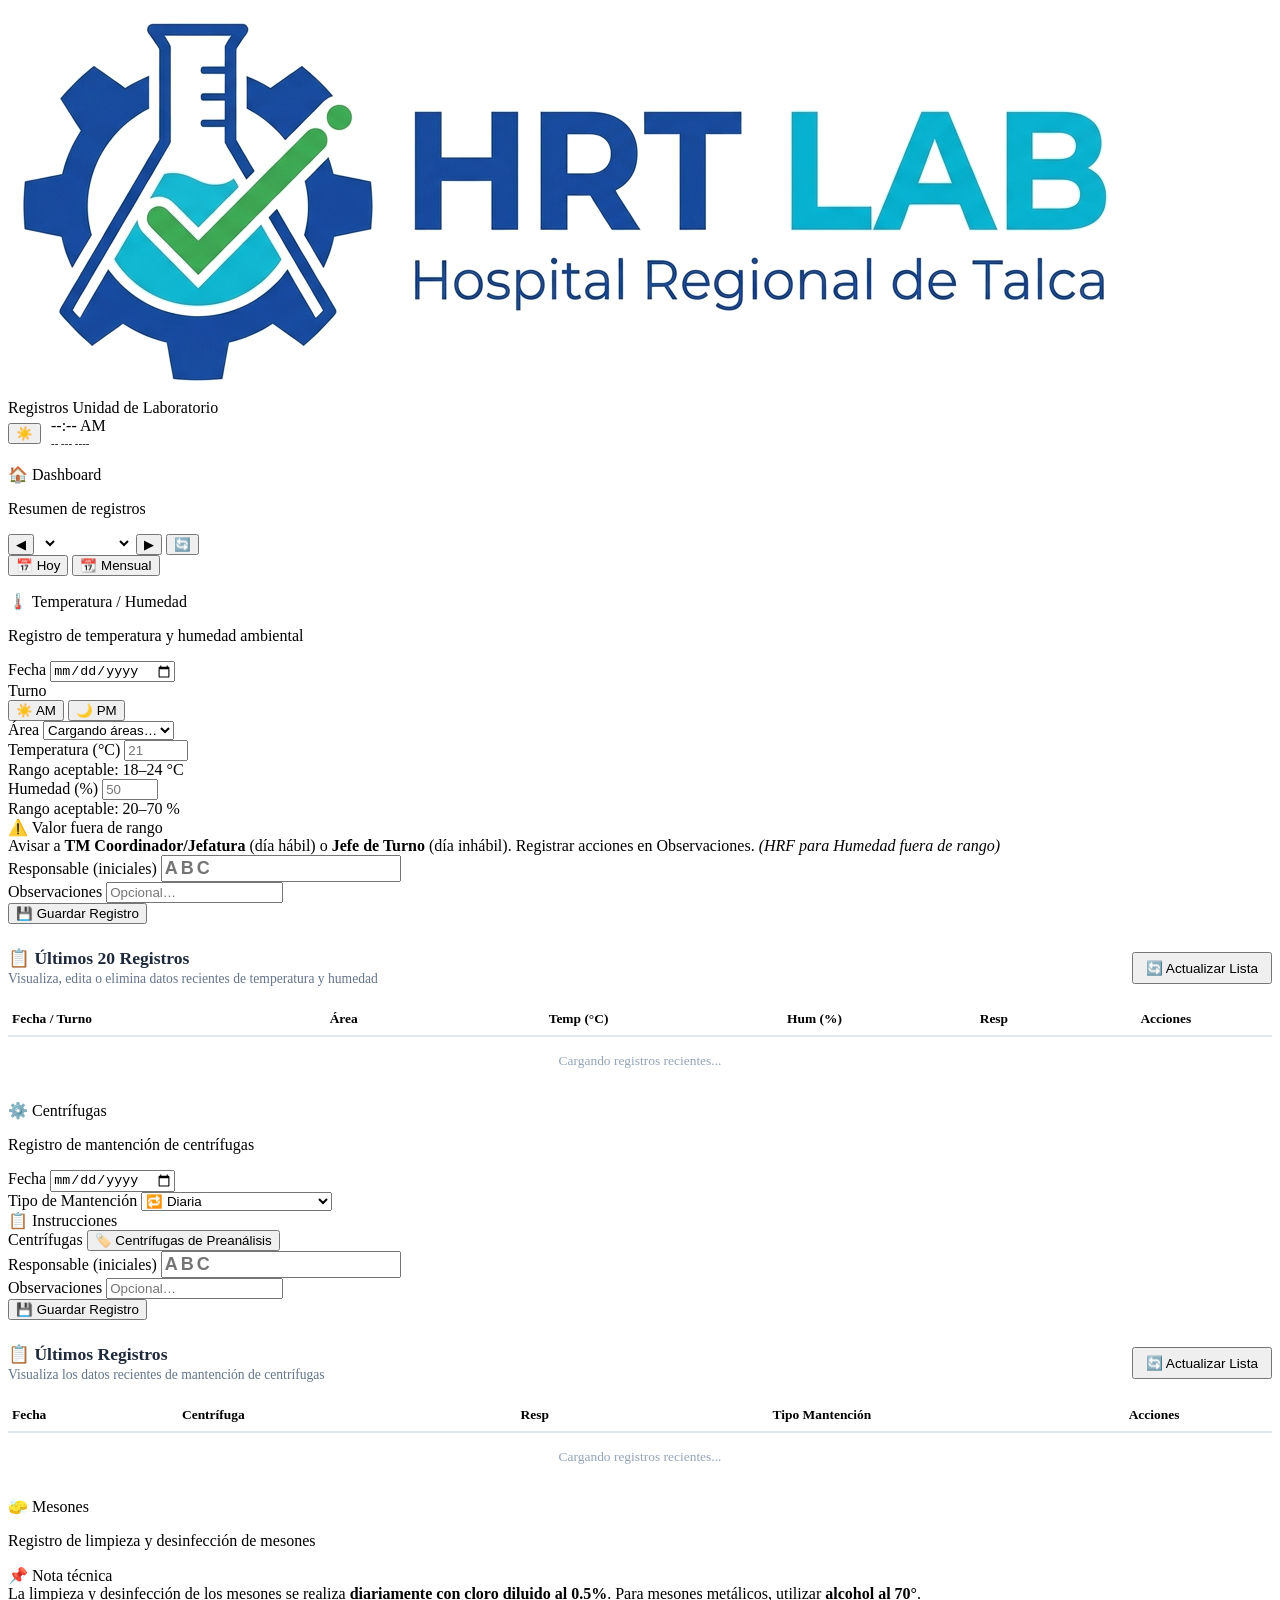
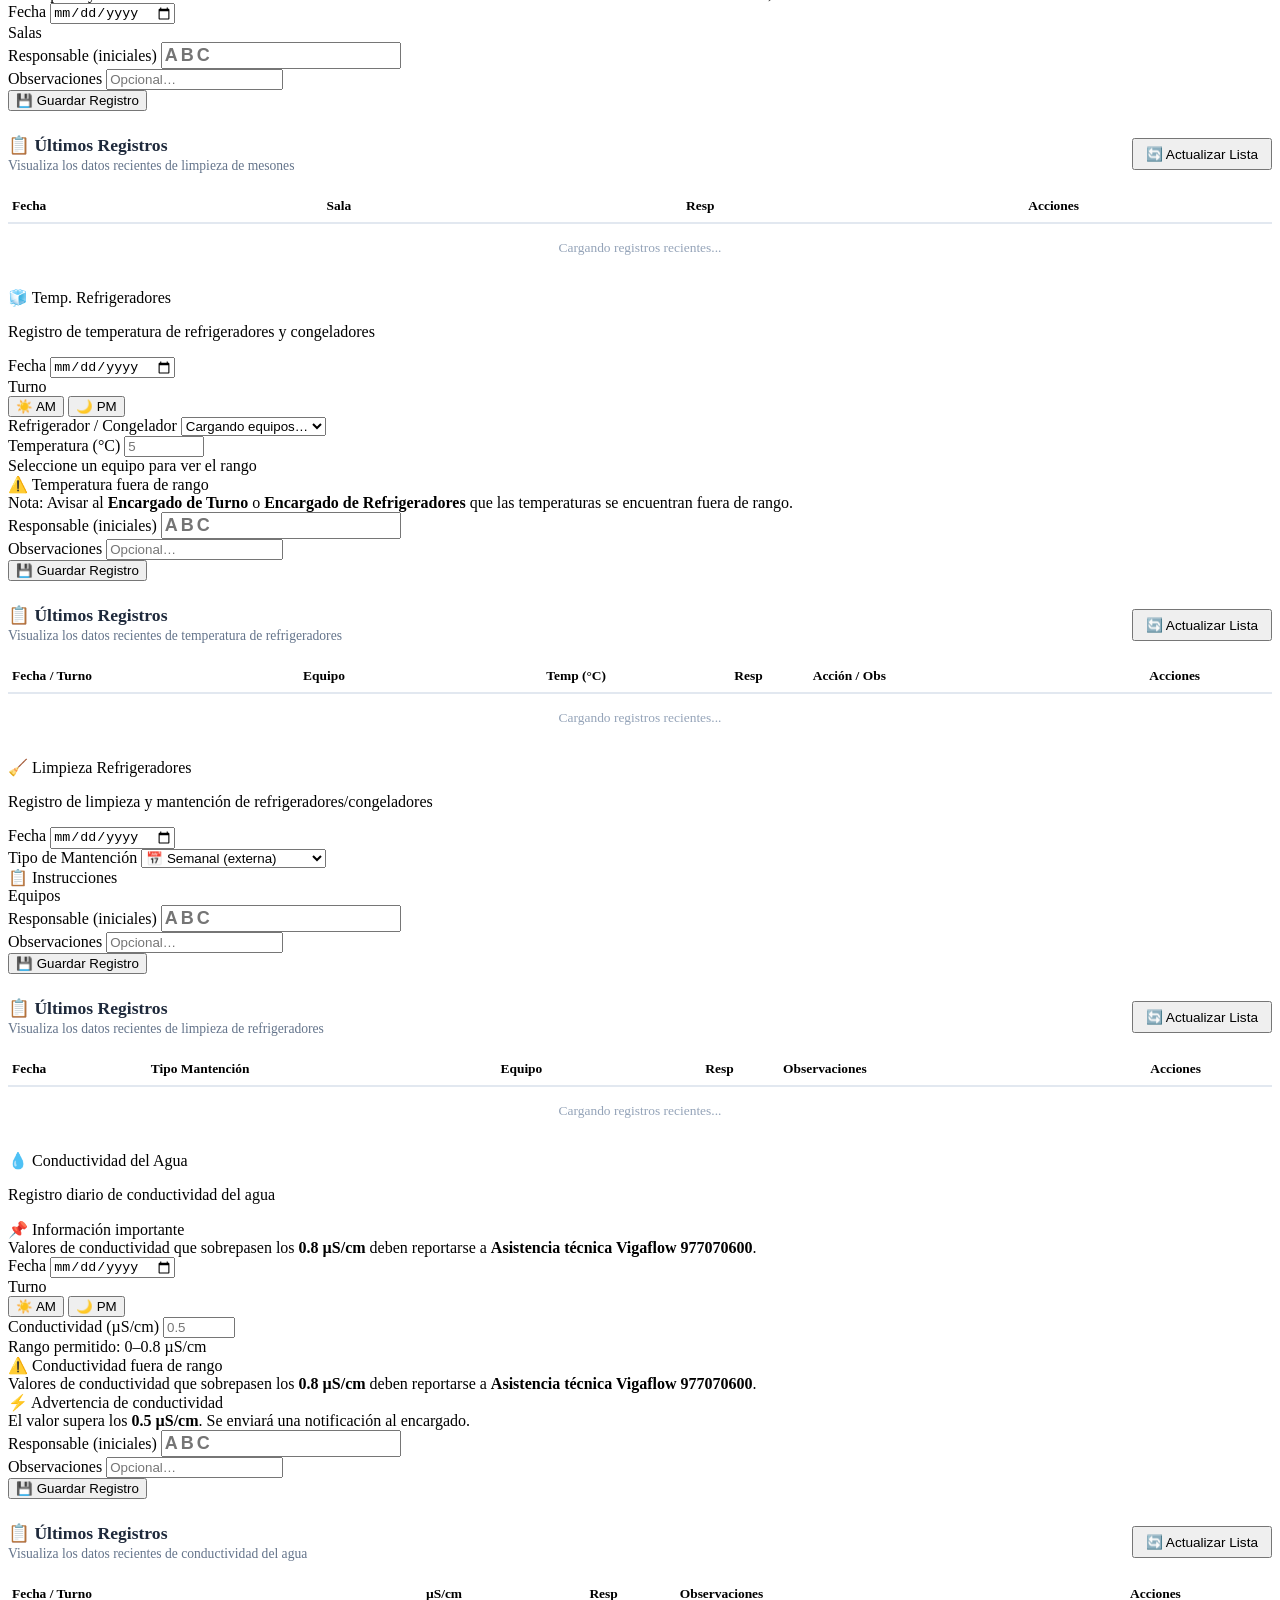
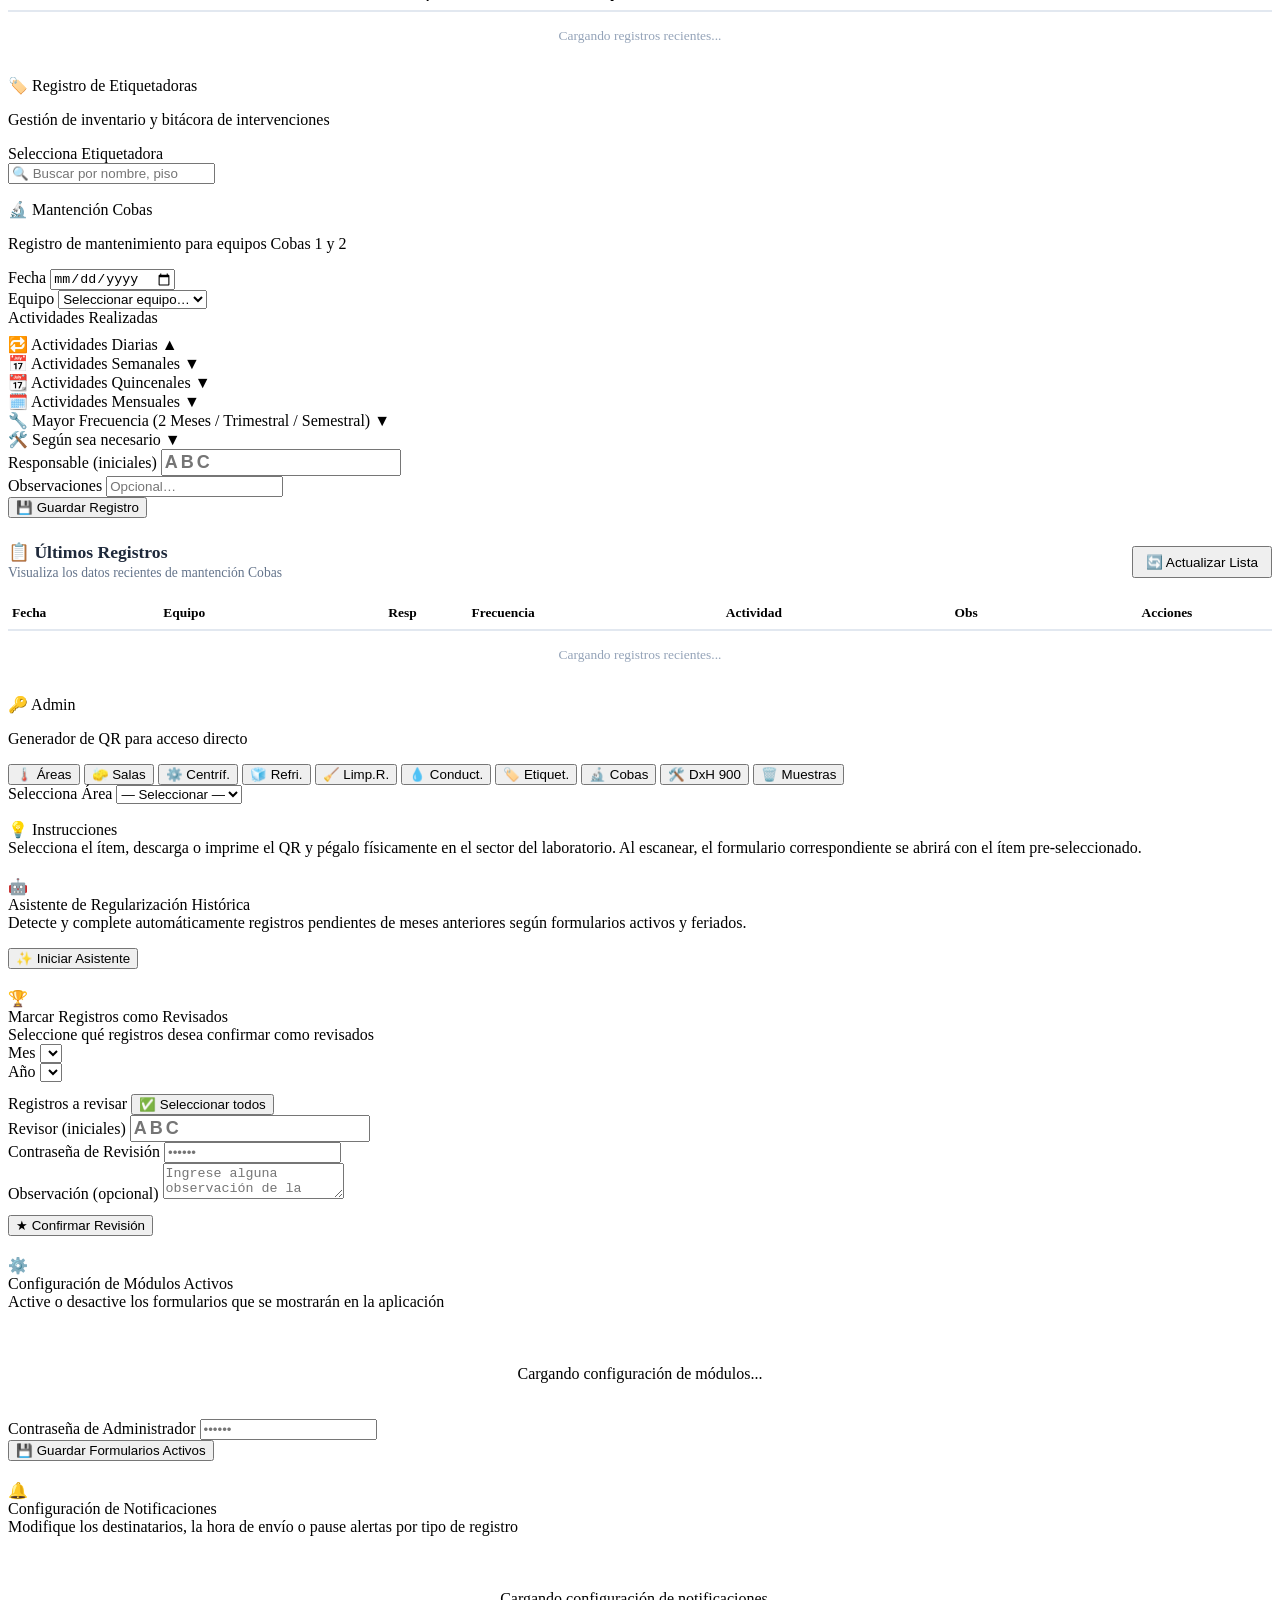
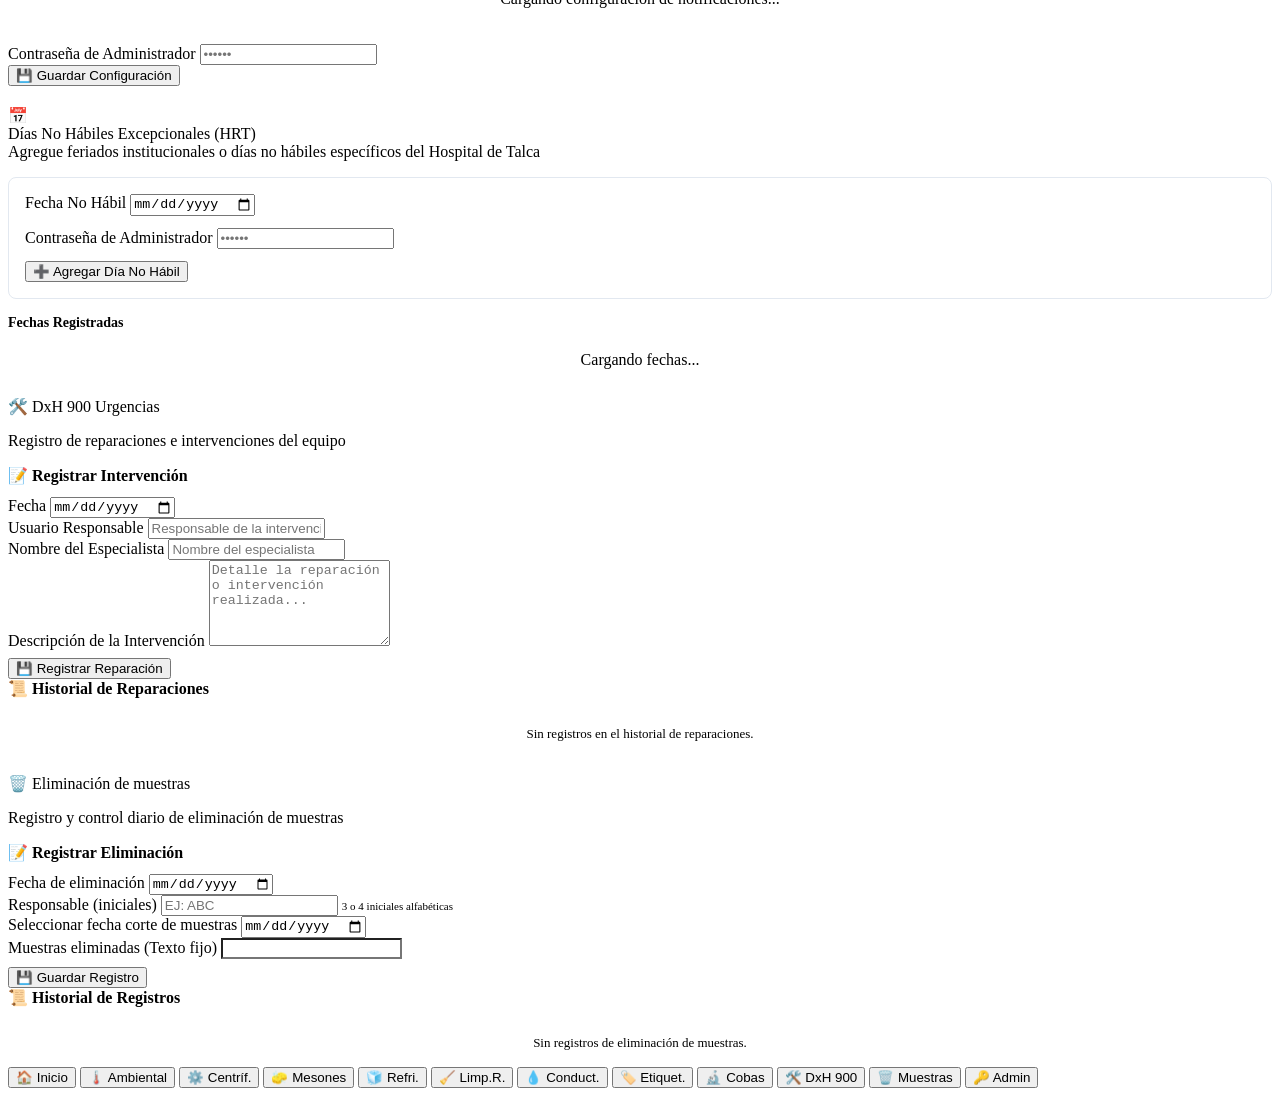
==== commit 897d1868: "feat: nuevo menu de seleccion touch-safe desplegable con checkboxes v1.1.9" ====
--- a/apps-script/index.html
+++ b/apps-script/index.html
@@ -248,7 +248,7 @@
           <button type="button" class="chip-group-btn" id="btn-grupo-preanalisis" onclick="toggleGrupoPreanalisis()">
             🏷️ Centrífugas de Preanálisis
           </button>
-          <div class="chip-grid" id="cent-chips" style="margin-top:8px;">
+          <div class="custom-multiselect" id="cent-chips">
             <!-- Populated by JS -->
           </div>
         </div>
@@ -329,7 +329,7 @@
 
         <div class="form-group">
           <label class="form-label">Salas</label>
-          <div class="chip-grid" id="meson-chips">
+          <div class="custom-multiselect" id="meson-chips">
             <!-- Populated by JS -->
           </div>
         </div>
@@ -523,7 +523,7 @@
 
         <div class="form-group">
           <label class="form-label">Equipos</label>
-          <div class="chip-grid" id="limp-refri-chips">
+          <div class="custom-multiselect" id="limp-refri-chips">
             <!-- Populated by JS -->
           </div>
         </div>
@@ -1138,15 +1138,8 @@
         <button type="button" class="chip-group-btn" id="btn-rev-select-all" onclick="toggleAllRevChips()">
           ✅ Seleccionar todos
         </button>
-        <div class="chip-grid" id="rev-chips" style="margin-top:8px;">
-          <div class="chip-item" data-value="termo" onclick="toggleChip(this)">🌡️ Temp. Ambiental</div>
-          <div class="chip-item" data-value="centrifugas" onclick="toggleChip(this)">⚙️ Centrífugas</div>
-          <div class="chip-item" data-value="mesones" onclick="toggleChip(this)">🧽 Mesones</div>
-          <div class="chip-item" data-value="refriTemp" onclick="toggleChip(this)">🧊 Temp. Refrigeradores</div>
-          <div class="chip-item" data-value="limpRefri" onclick="toggleChip(this)">🧹 Limp. Refrigeradores</div>
-          <div class="chip-item" data-value="conductividad" onclick="toggleChip(this)">💧 Conductividad</div>
-          <div class="chip-item" data-value="cobas" onclick="toggleChip(this)">🔬 Mantención Cobas</div>
-          <div class="chip-item" data-value="elimMuestras" onclick="toggleChip(this)">🗑️ Eliminación Muestras</div>
+        <div class="custom-multiselect" id="rev-chips">
+          <!-- Populated by JS -->
         </div>
       </div>
 
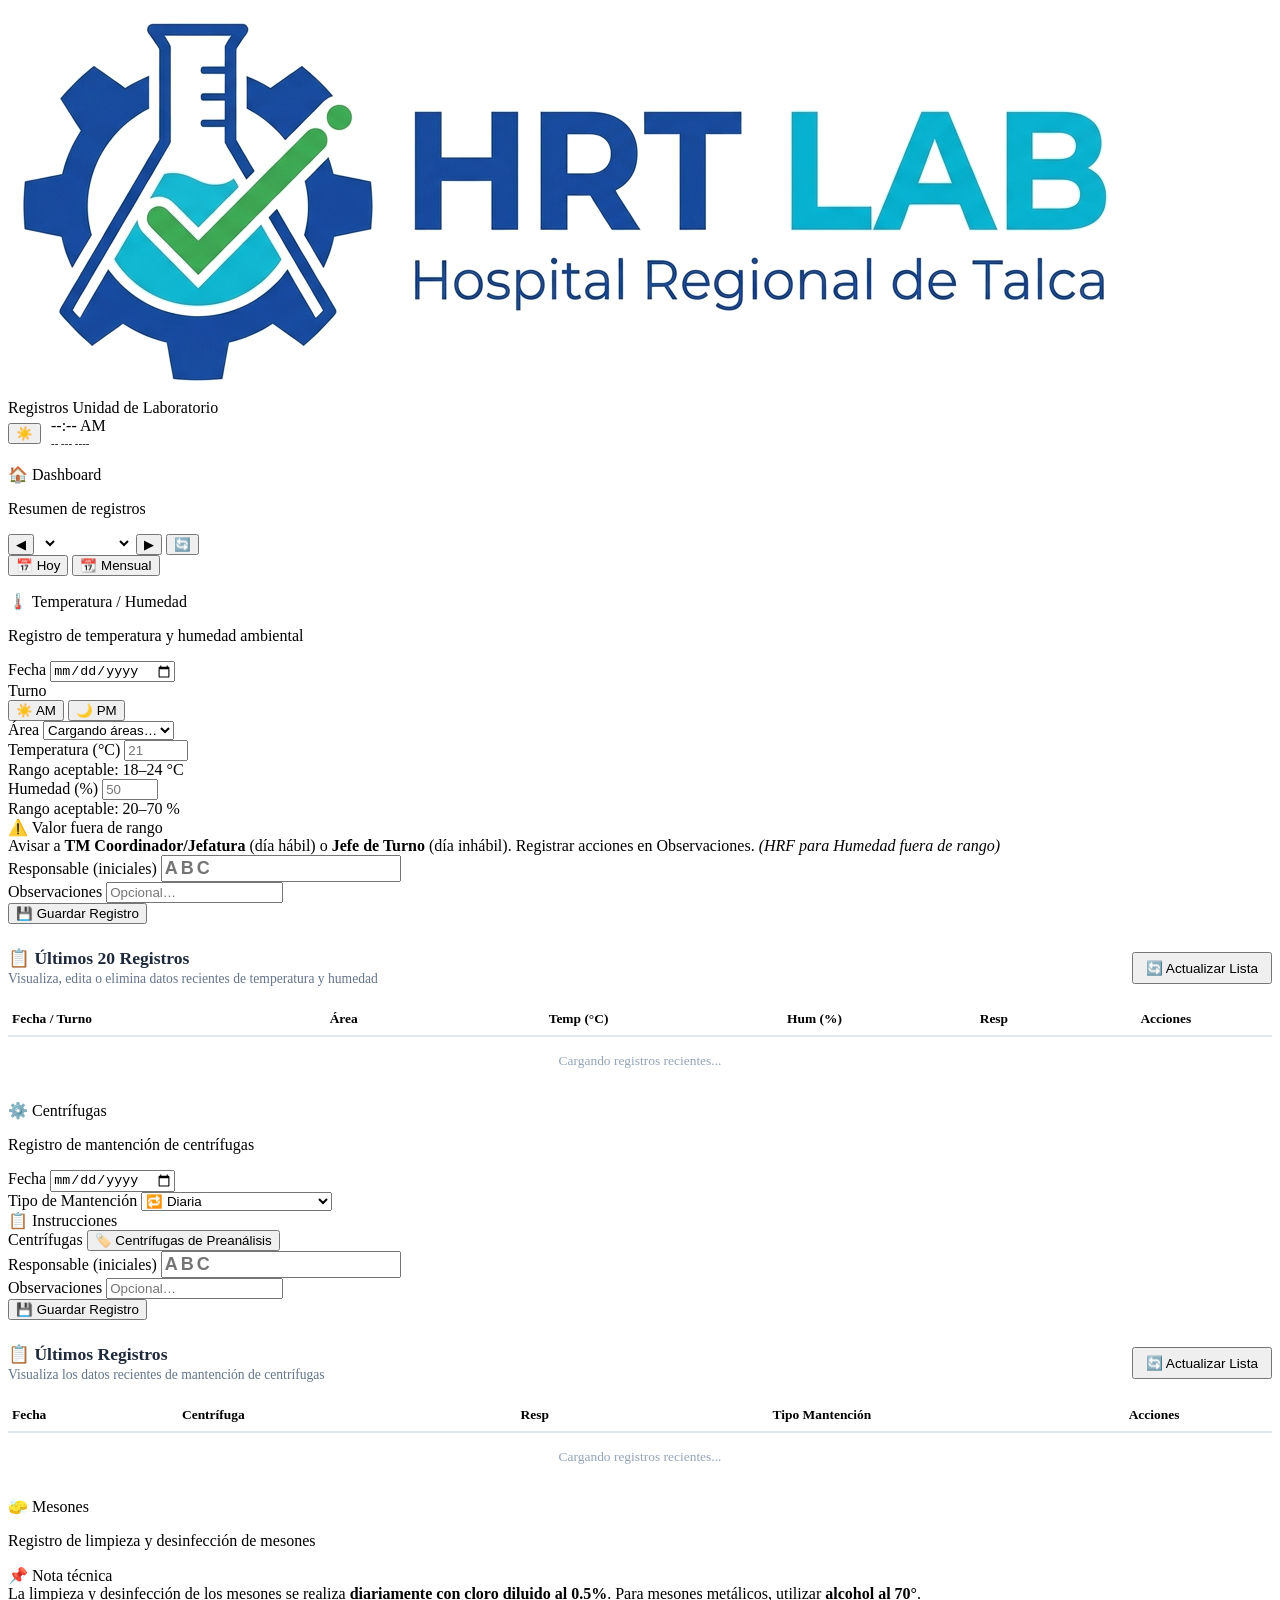
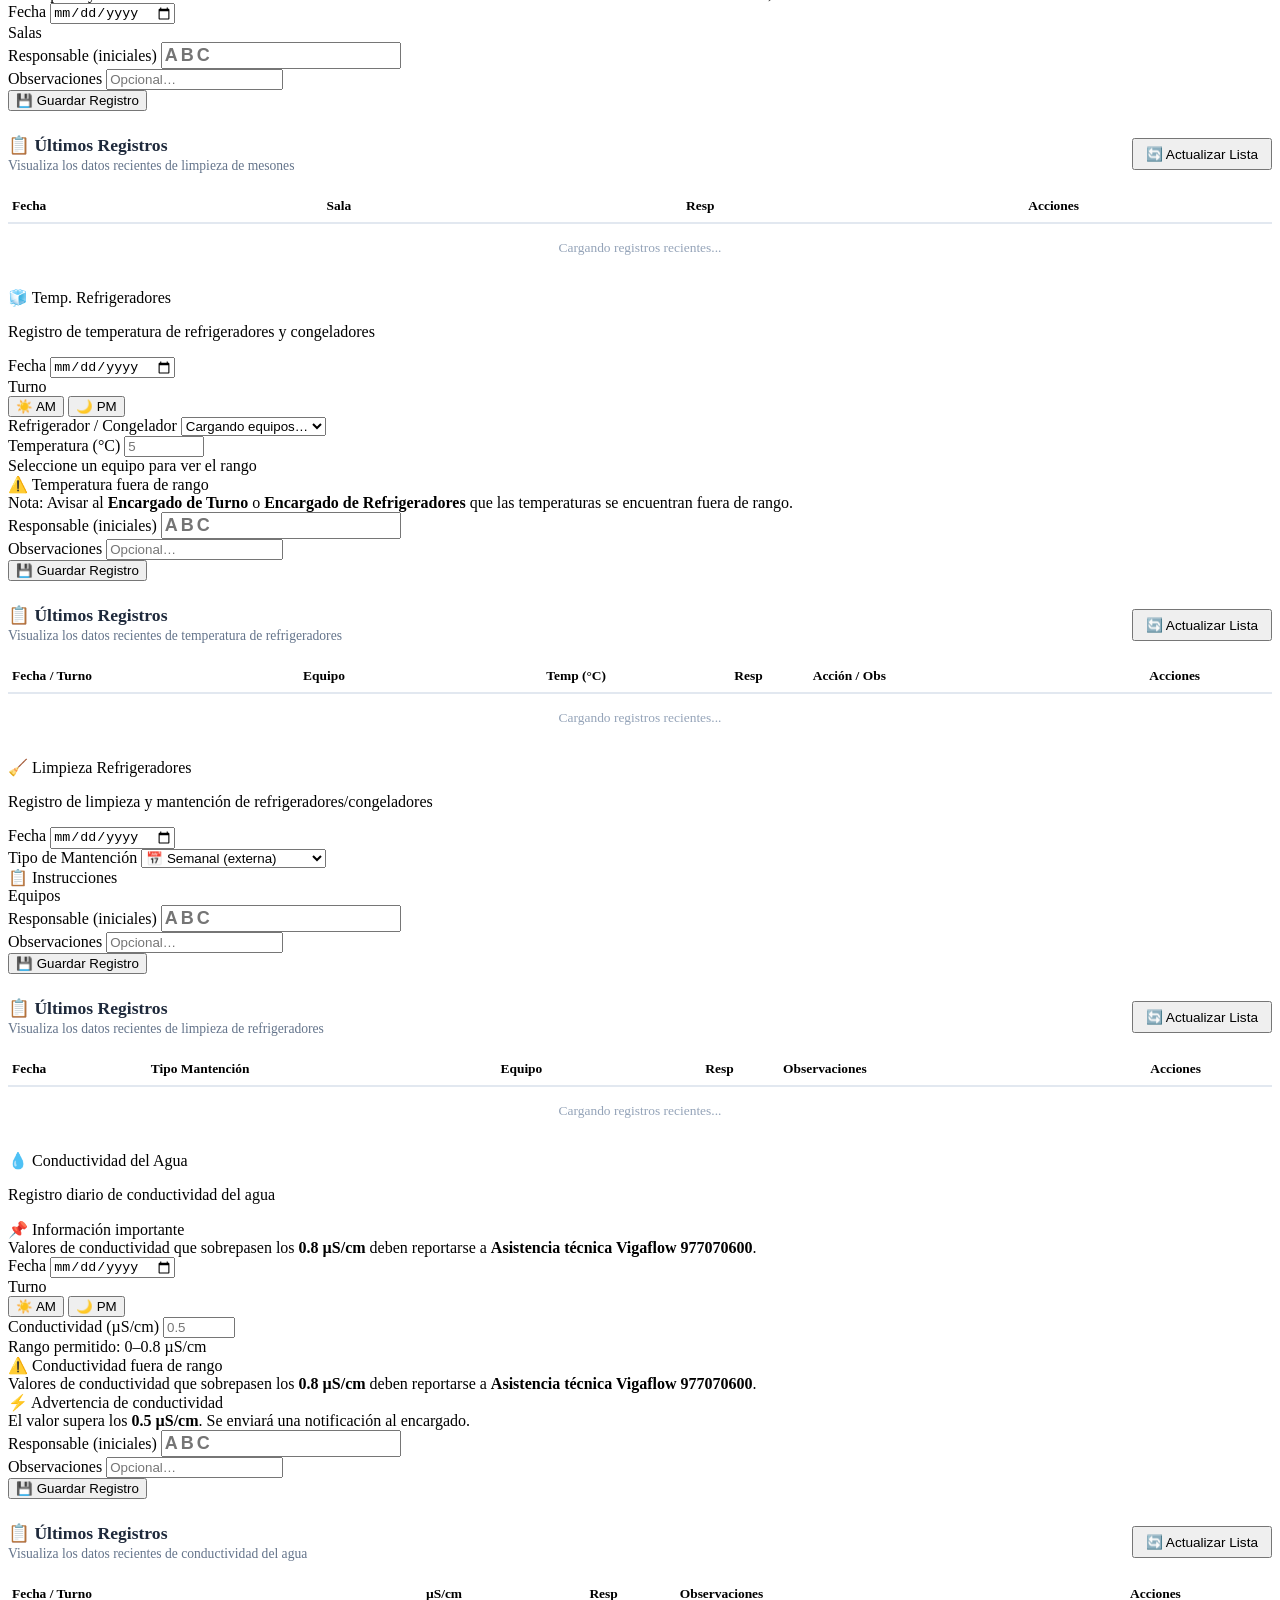
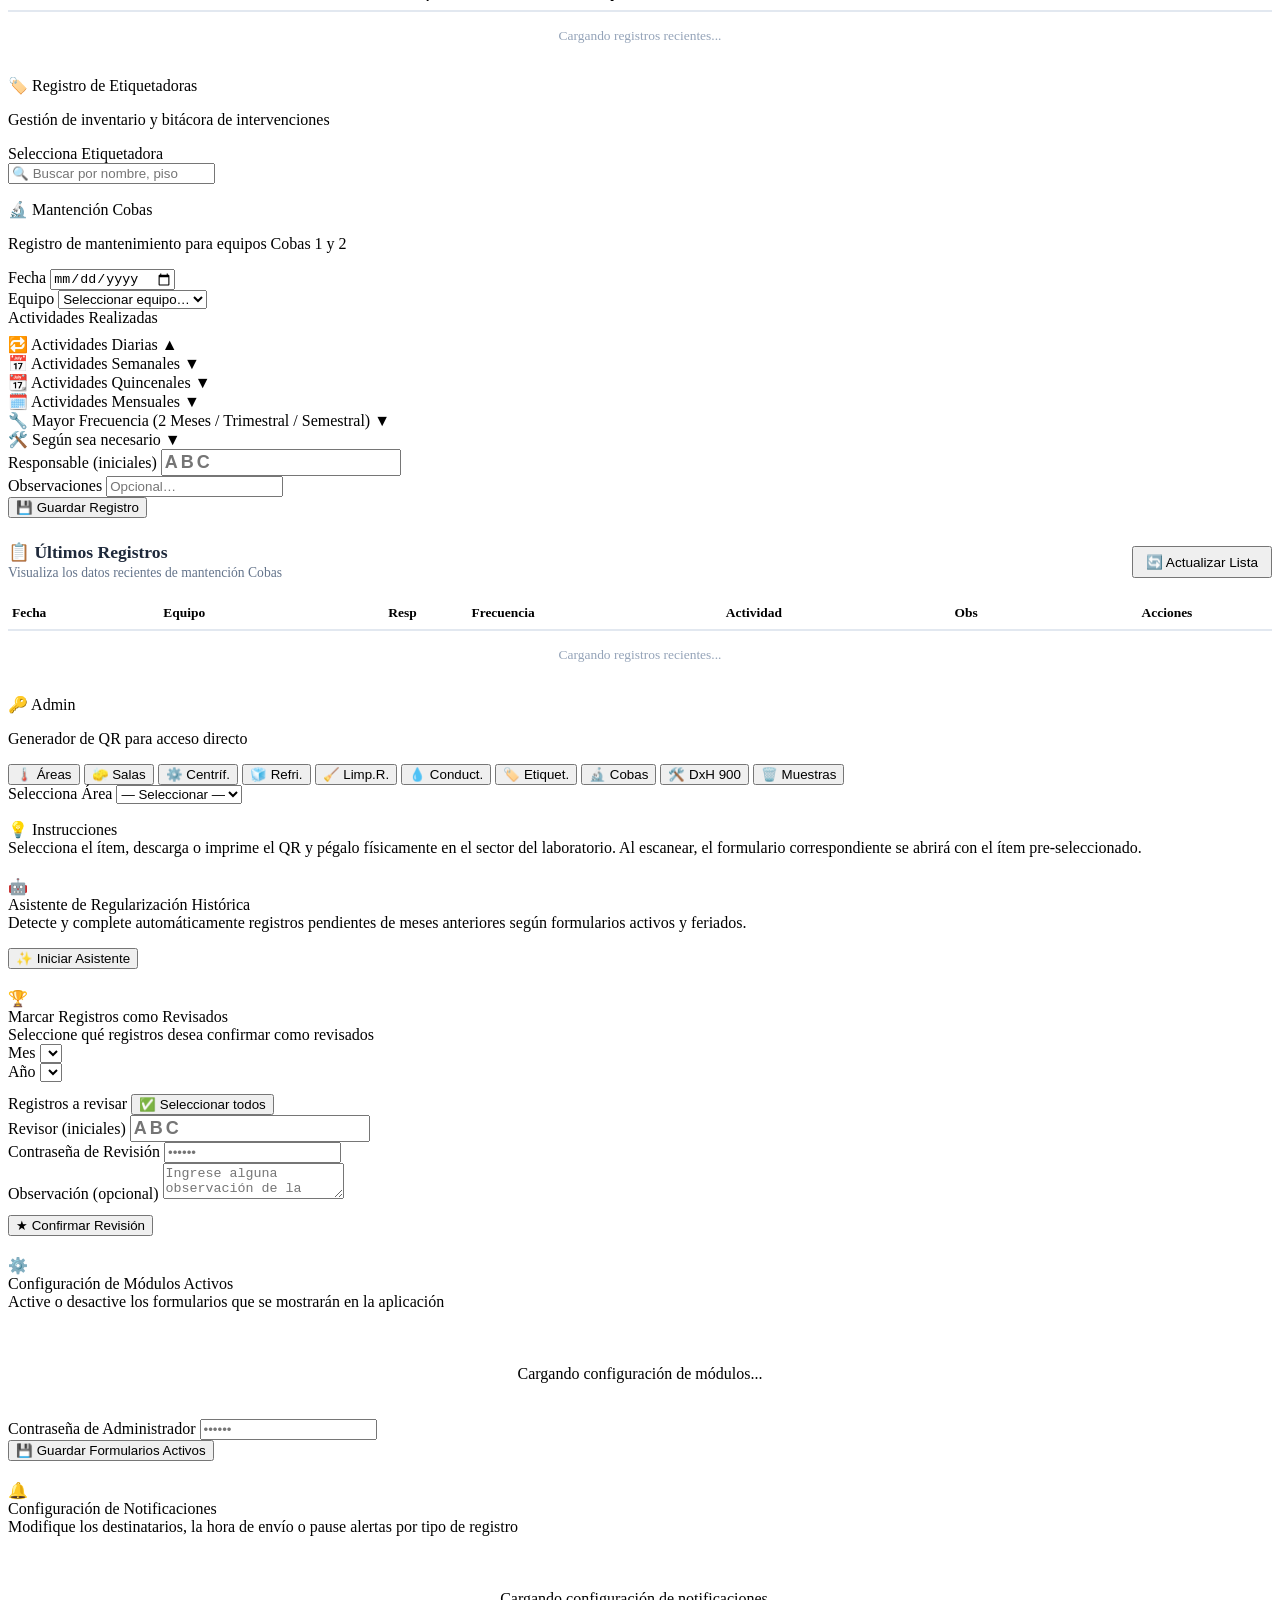
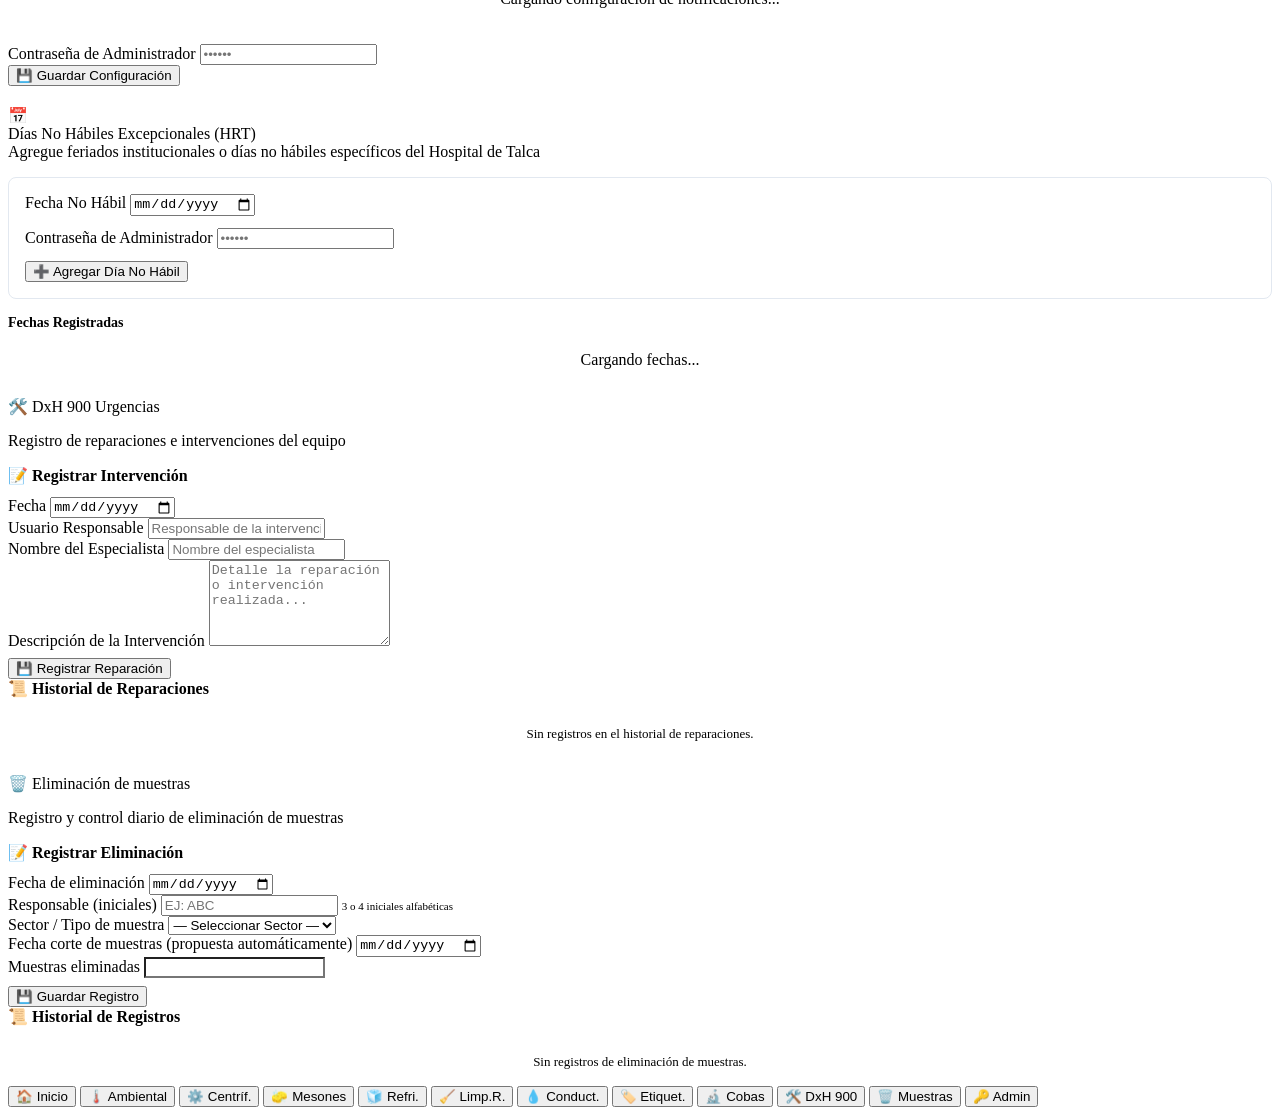
==== commit cb2eaf43: "Ajuste sectores eliminacion de muestras y propuesta automatica fecha de corte" ====
--- a/apps-script/index.html
+++ b/apps-script/index.html
@@ -1084,6 +1084,7 @@
         <div id="qr-url-text" class="qr-url-display" style="display:none;"></div>
         <button class="btn btn-secondary btn-sm" onclick="printQR()" id="btn-print-qr" style="display:none;width:auto;">🖨️ Imprimir QR</button>
         <button class="btn btn-primary btn-sm" onclick="printLabel50x30()" id="btn-print-label" style="display:none;width:auto;margin-left:8px;background:linear-gradient(135deg, #0066FF, #00D4FF);">🏷️ Imprimir Etiqueta (50x30 mm)</button>
+        <button class="btn btn-secondary btn-sm" onclick="printAllElimLabels50x30()" id="btn-print-all-elim" style="display:none;width:auto;margin-left:8px;">📑 Imprimir Todos los Sectores (21)</button>
       </div>
 
       <div class="note-box" style="margin-top:16px;margin-bottom:0;">
@@ -1335,6 +1336,11 @@
     <p class="section-title">🗑️ Eliminación de muestras</p>
     <p class="section-subtitle">Registro y control diario de eliminación de muestras</p>
 
+    <!-- Indicador de Sector escaneado por QR -->
+    <div id="elim-sector-prefill-indicator" style="display:none; margin-bottom:12px; background:rgba(0,212,255,0.1); border:1px solid rgba(0,212,255,0.3); border-radius:8px; padding:10px 14px; font-size:13px; color:#00D4FF;">
+      🗑️ Sector escaneado: <strong id="elim-sector-prefill-name"></strong>
+    </div>
+
     <!-- Registrar Nueva Eliminación -->
     <div class="card">
       <h3 style="margin:0 0 12px 0; font-size:16px; font-weight:700; color:var(--text-color);">📝 Registrar Eliminación</h3>
@@ -1344,7 +1350,7 @@
         <div class="form-row">
           <div class="form-group">
             <label class="form-label" for="elim-fecha">Fecha de eliminación</label>
-            <input type="date" id="elim-fecha" class="form-control" required />
+            <input type="date" id="elim-fecha" class="form-control" onchange="onElimFechaChange()" oninput="onElimFechaChange()" required />
           </div>
           <div class="form-group">
             <label class="form-label" for="elim-responsable">Responsable (iniciales)</label>
@@ -1354,12 +1360,22 @@
         </div>
 
         <div class="form-group">
-          <label class="form-label" for="elim-fecha-corte">Seleccionar fecha corte de muestras</label>
+          <label class="form-label" for="elim-sector">Sector / Tipo de muestra</label>
+          <select id="elim-sector" class="form-control" onchange="onElimSectorChange()" required>
+            <option value="">— Seleccionar Sector —</option>
+          </select>
+          <div id="elim-almacenamiento-info" style="display:none; margin-top:6px; font-size:12px; color:var(--primary-color); background:rgba(0,102,255,0.08); padding:6px 10px; border-radius:6px; border-left:3px solid var(--primary-color);">
+            ⏱️ <strong>Almacenamiento:</strong> <span id="elim-almacenamiento-desc"></span>
+          </div>
+        </div>
+
+        <div class="form-group">
+          <label class="form-label" for="elim-fecha-corte">Fecha corte de muestras (propuesta automáticamente)</label>
           <input type="date" id="elim-fecha-corte" class="form-control" onchange="updateMuestrasEliminadasText()" oninput="updateMuestrasEliminadasText()" required />
         </div>
 
         <div class="form-group">
-          <label class="form-label" for="elim-muestras-texto">Muestras eliminadas (Texto fijo)</label>
+          <label class="form-label" for="elim-muestras-texto">Muestras eliminadas</label>
           <input type="text" id="elim-muestras-texto" class="form-control" readonly style="background:rgba(255,255,255,0.06); cursor:not-allowed; font-weight:600; color:var(--primary-color);" required />
         </div>
 
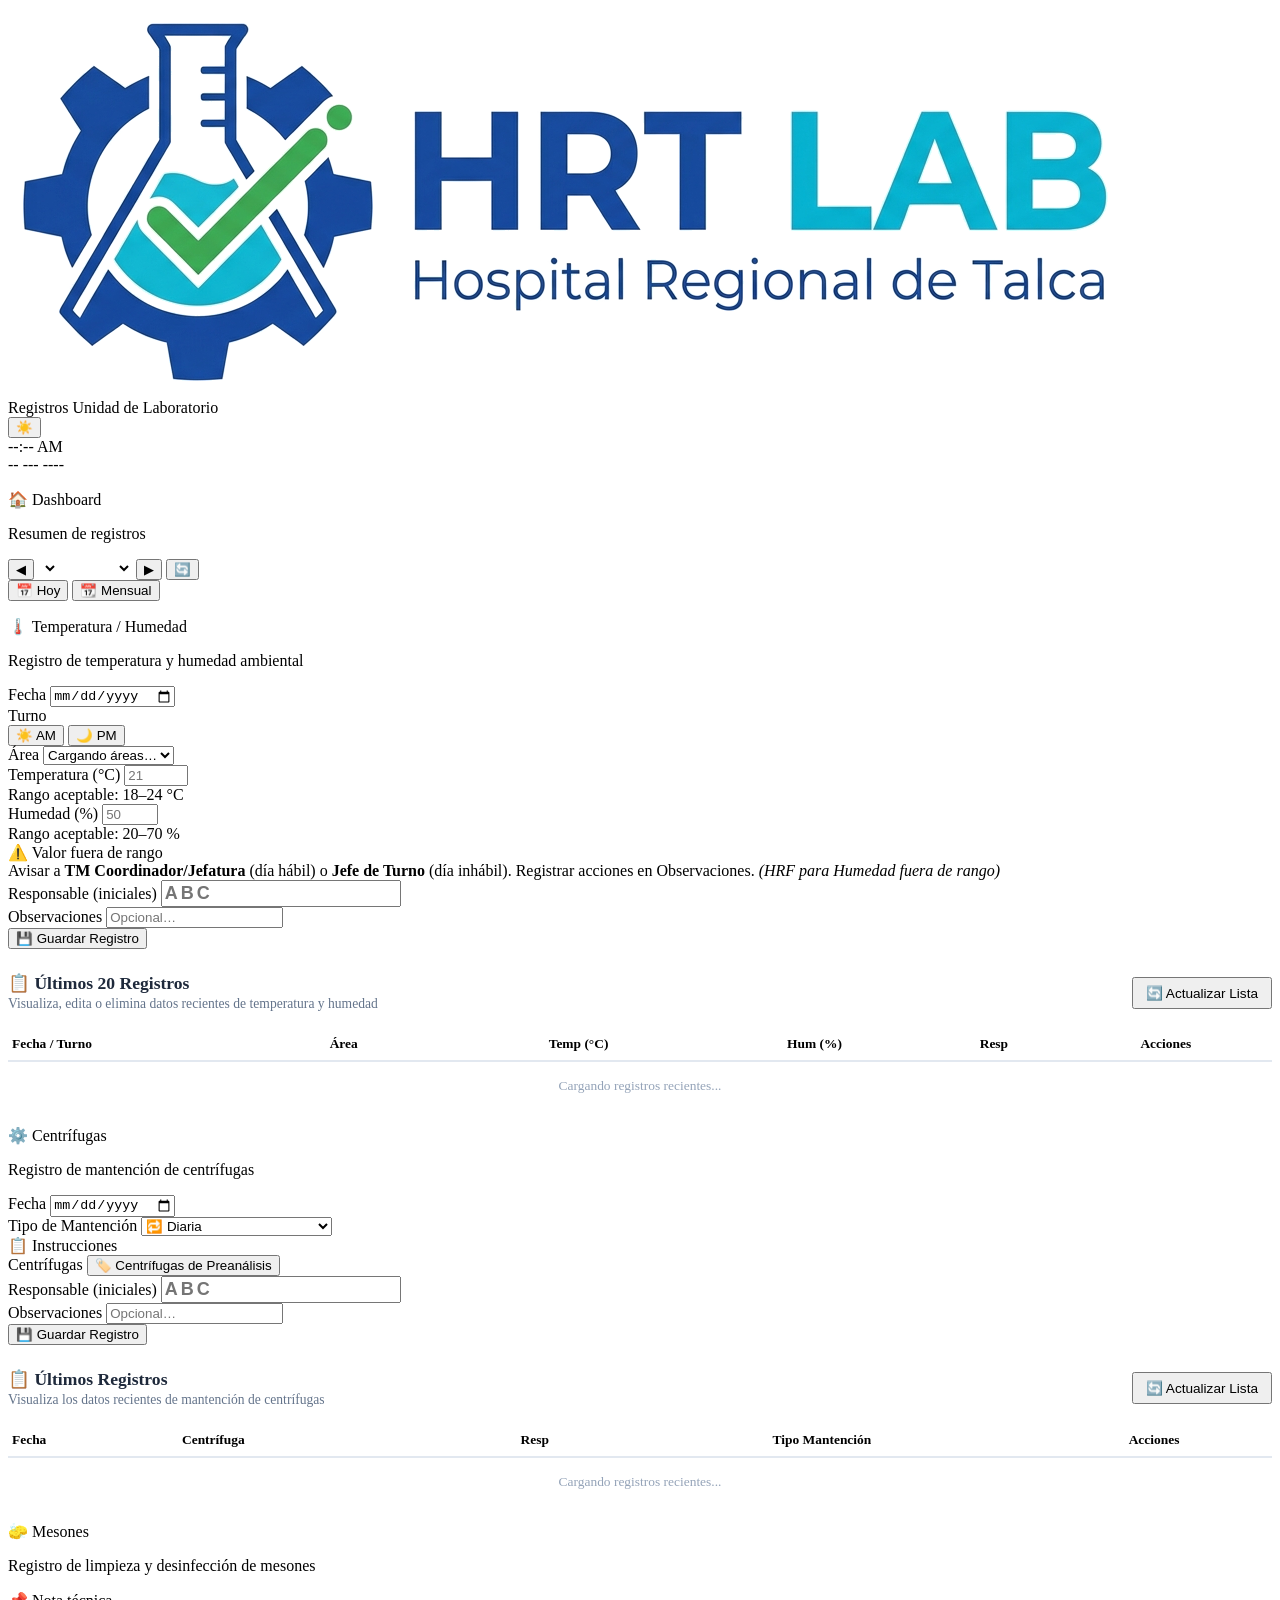
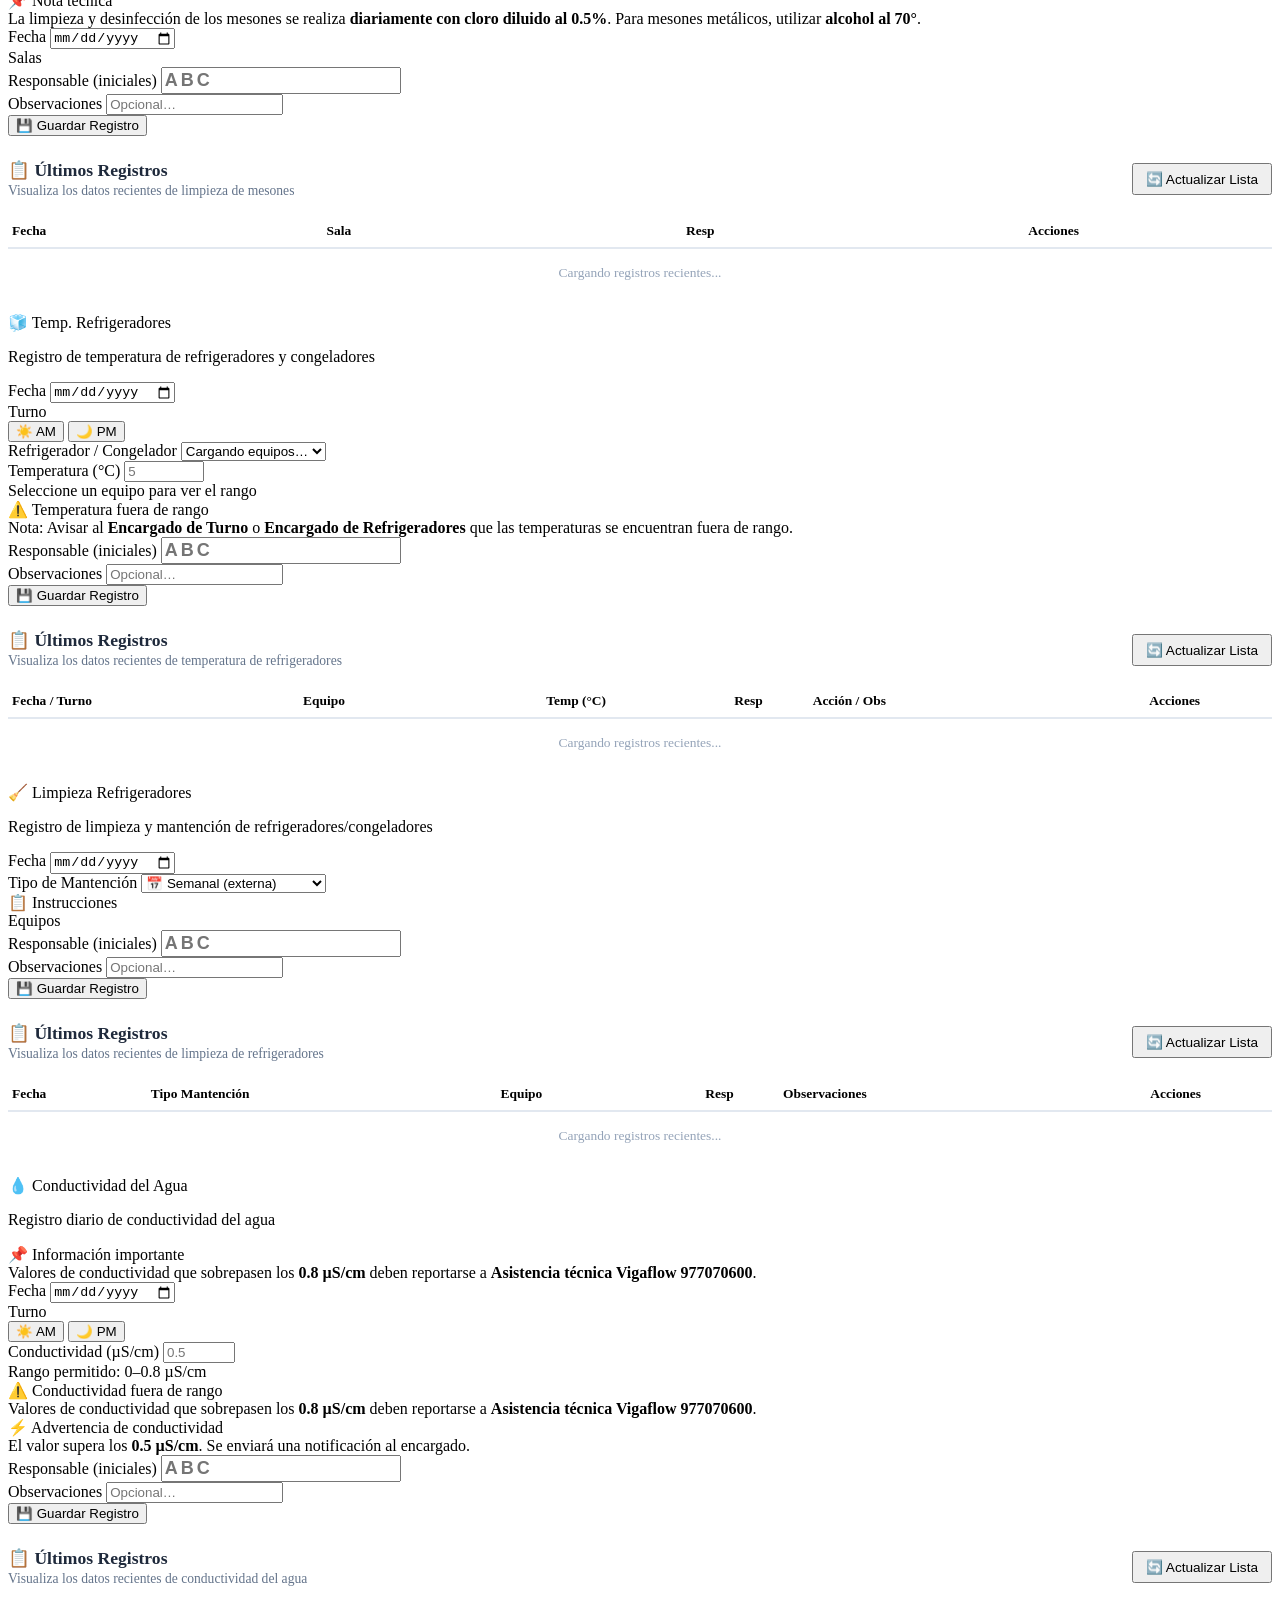
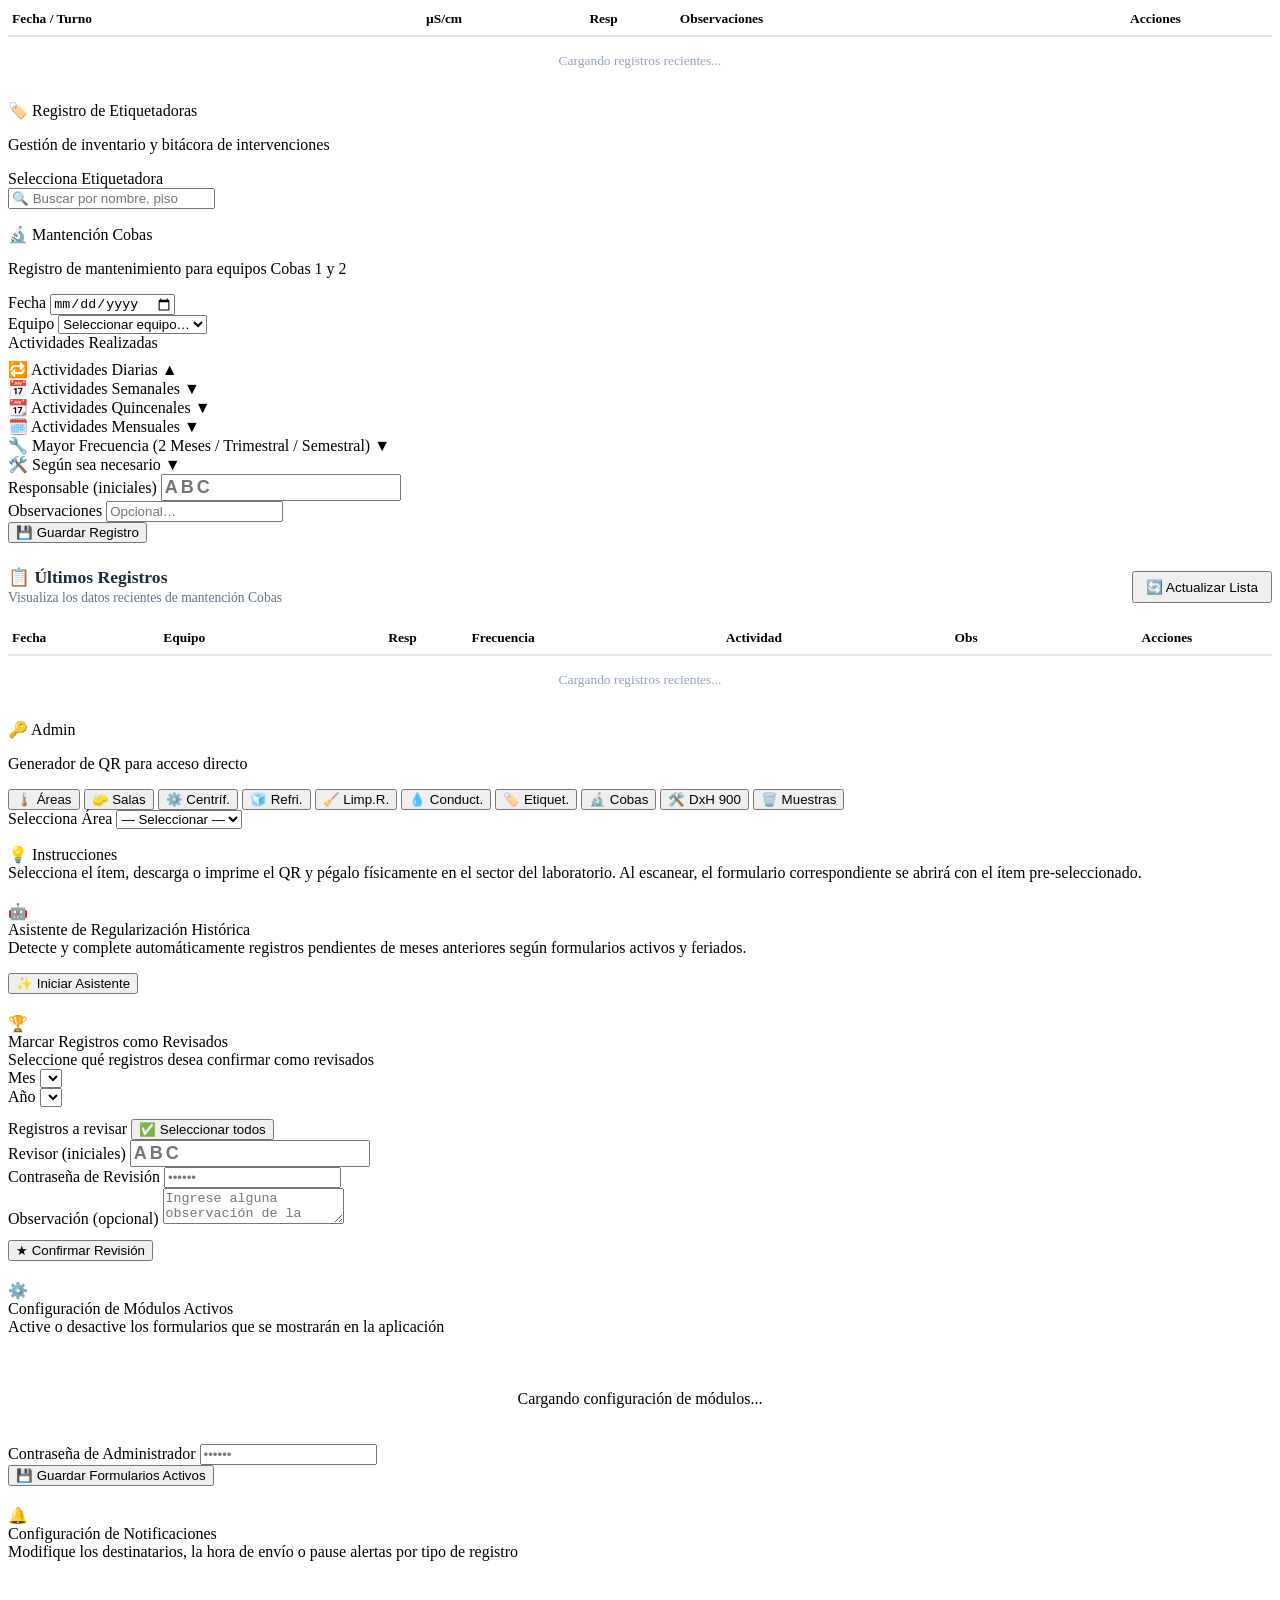
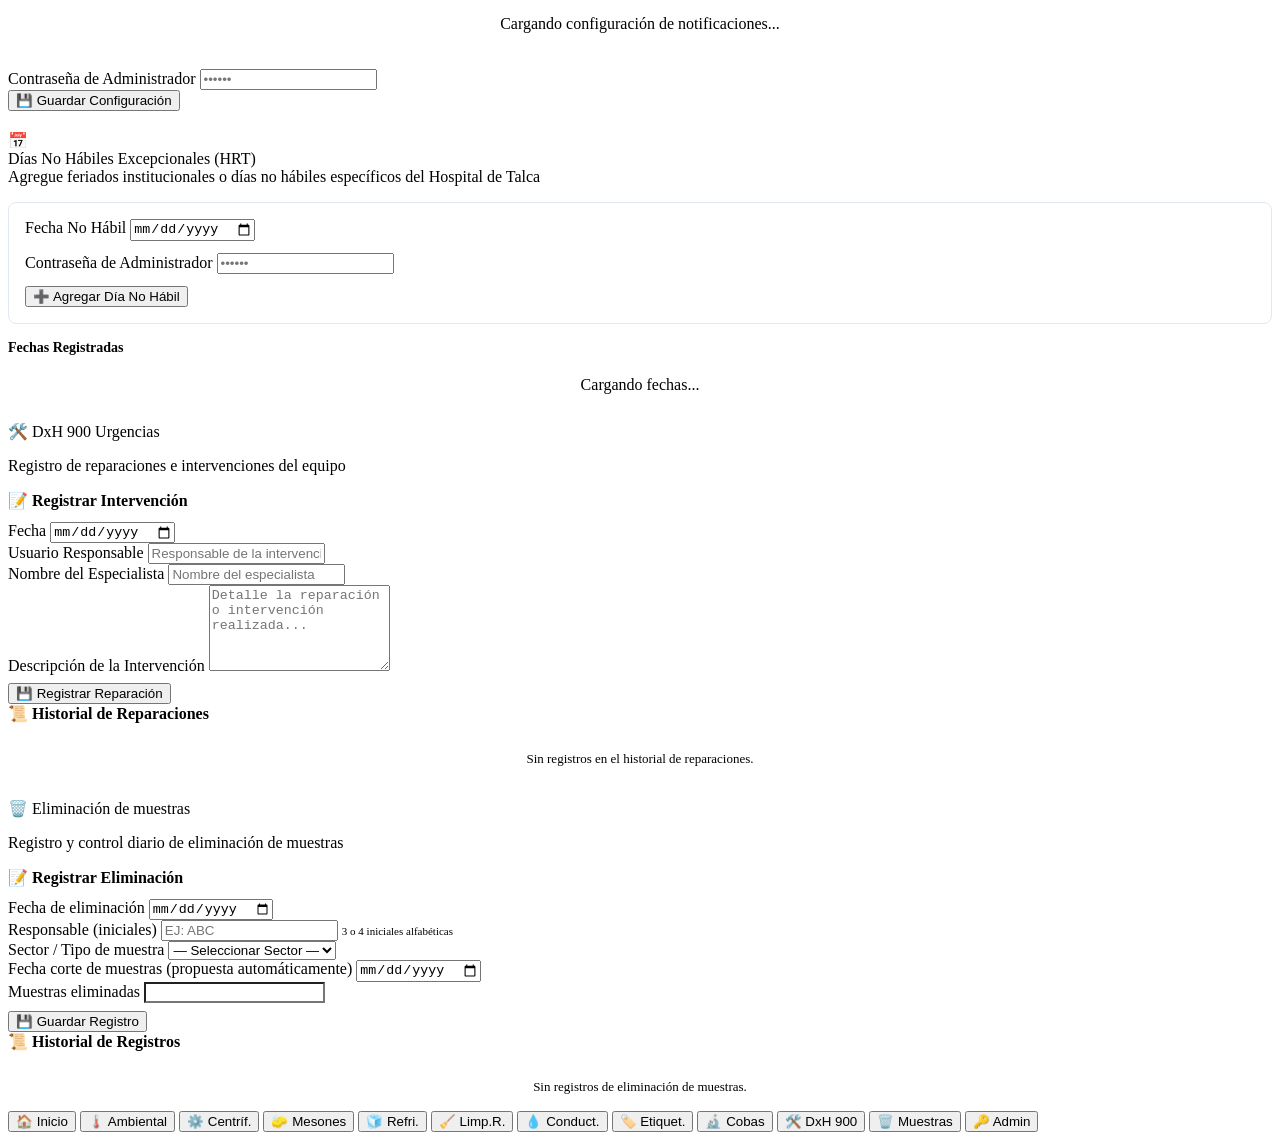
==== commit f8a118b4: "fix(header): diseno responsive mobile-first para reloj, logo y titulo del encabezado" ====
--- a/apps-script/index.html
+++ b/apps-script/index.html
@@ -40,14 +40,14 @@
       
     </div>
   </div>
-  <div style="display:flex;align-items:center;gap:10px;">
+  <div class="header-right">
     <button class="theme-toggle" id="theme-toggle" onclick="toggleTheme()" title="Cambiar tema">☀️</button>
     <div id="header-clock">
-      <div>
+      <div class="clock-time-wrap">
         <span class="clock-time" id="clock-time">--:--</span>
         <span id="header-ampm-badge" class="ampm-AM">AM</span>
       </div>
-      <div id="clock-date" style="font-size:11px;margin-top:2px;">-- --- ----</div>
+      <div id="clock-date">-- --- ----</div>
     </div>
   </div>
 </header>
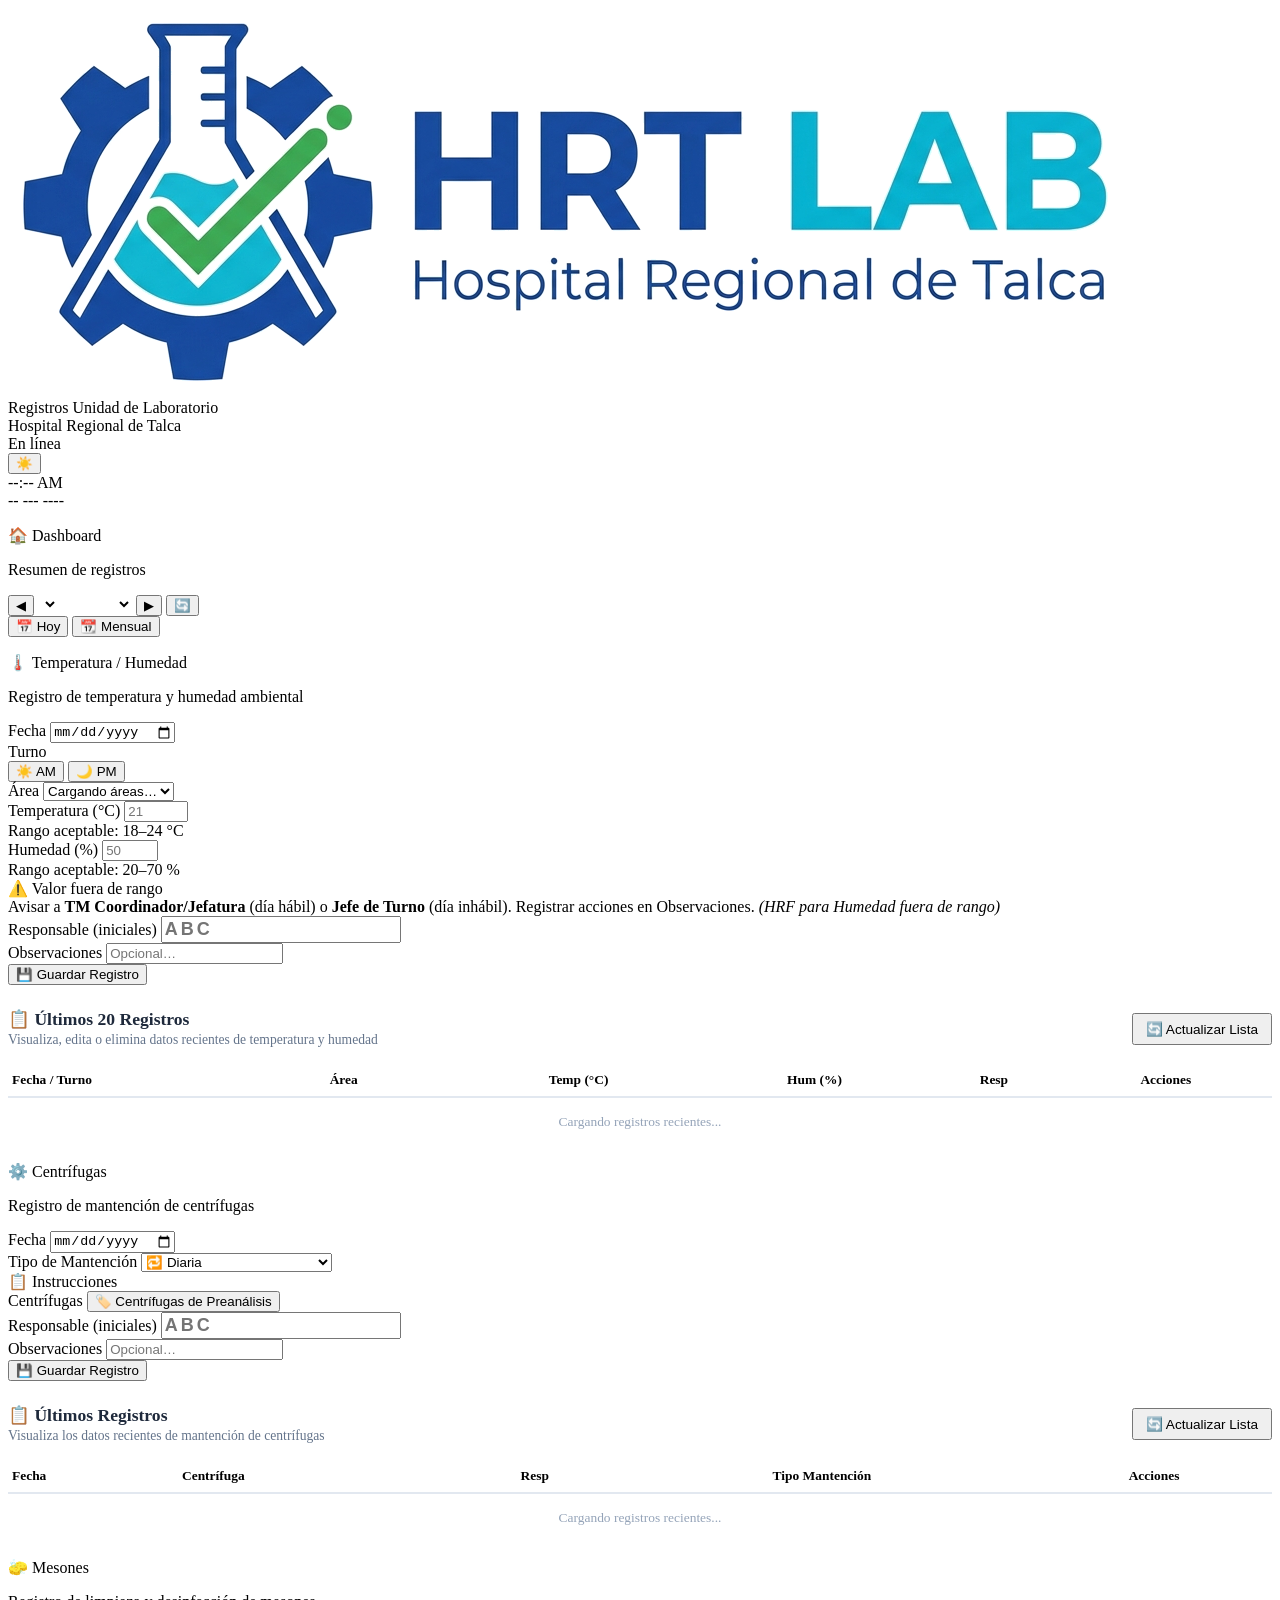
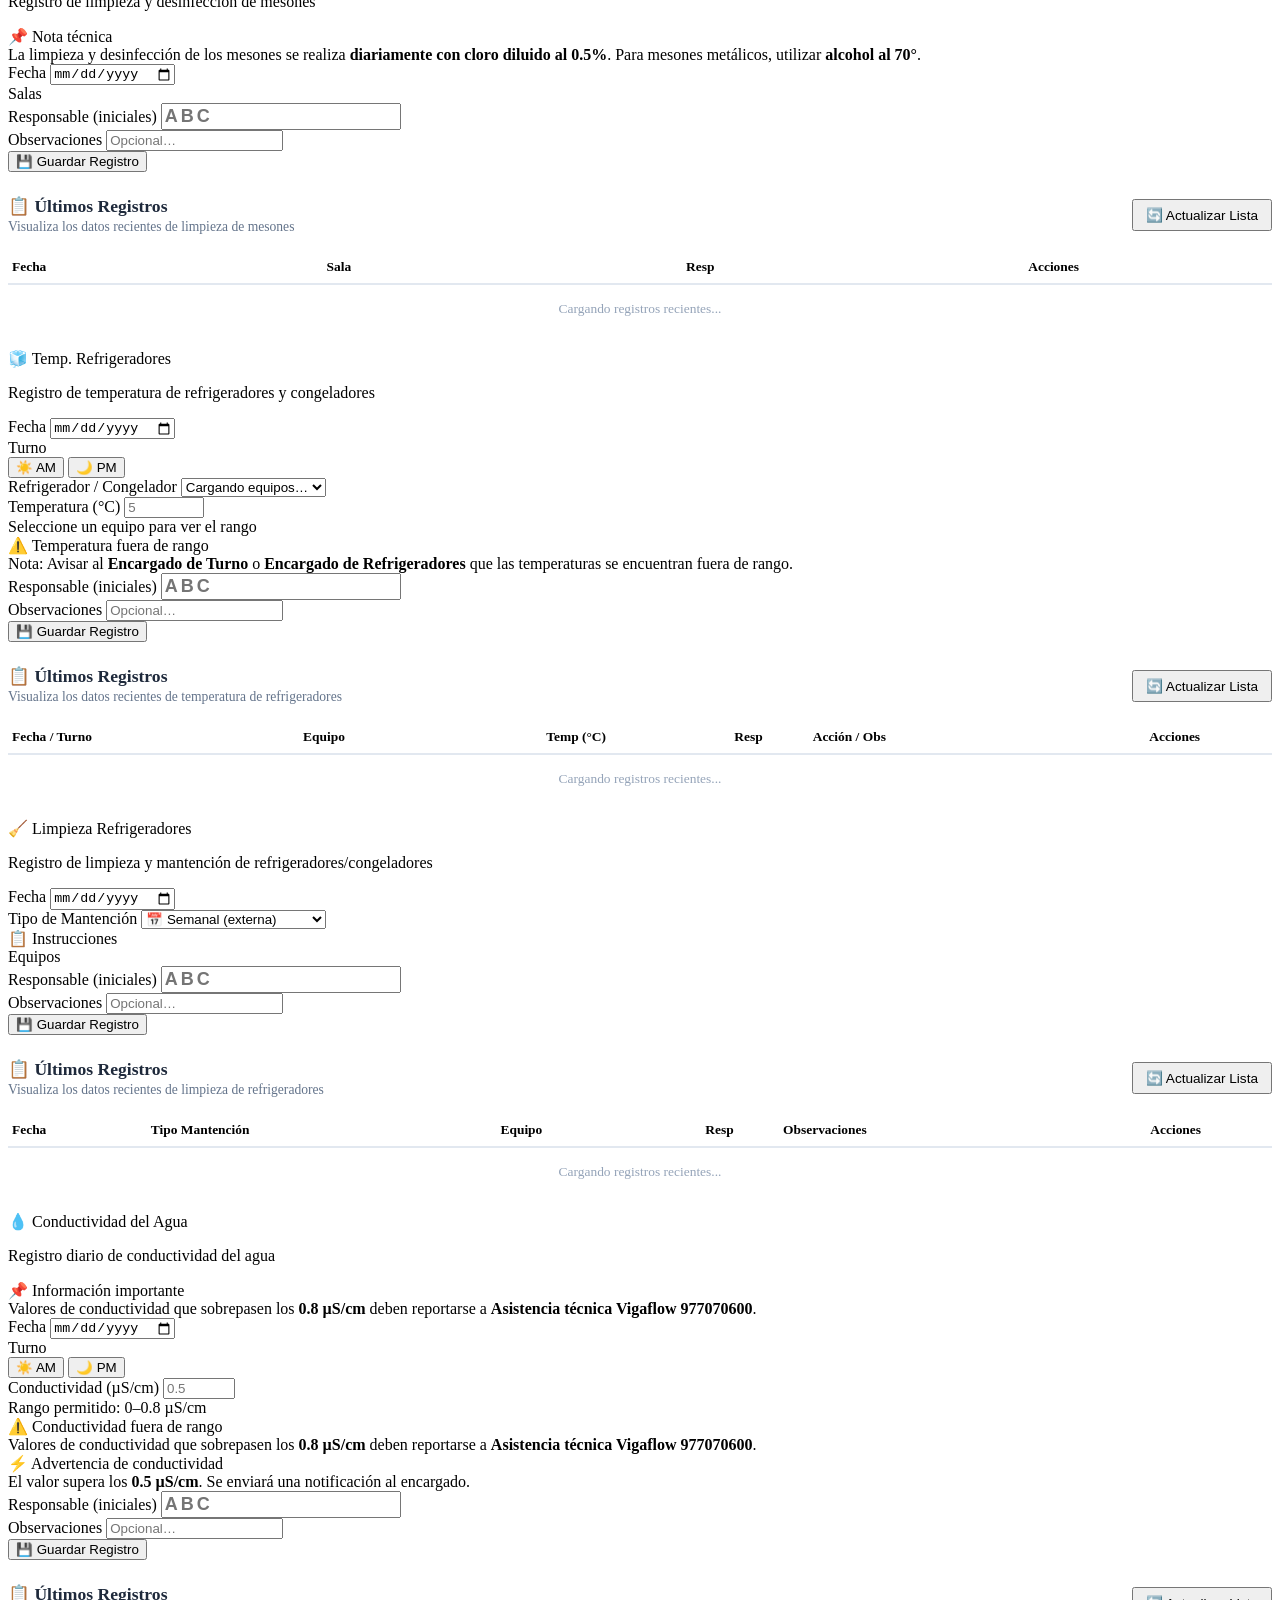
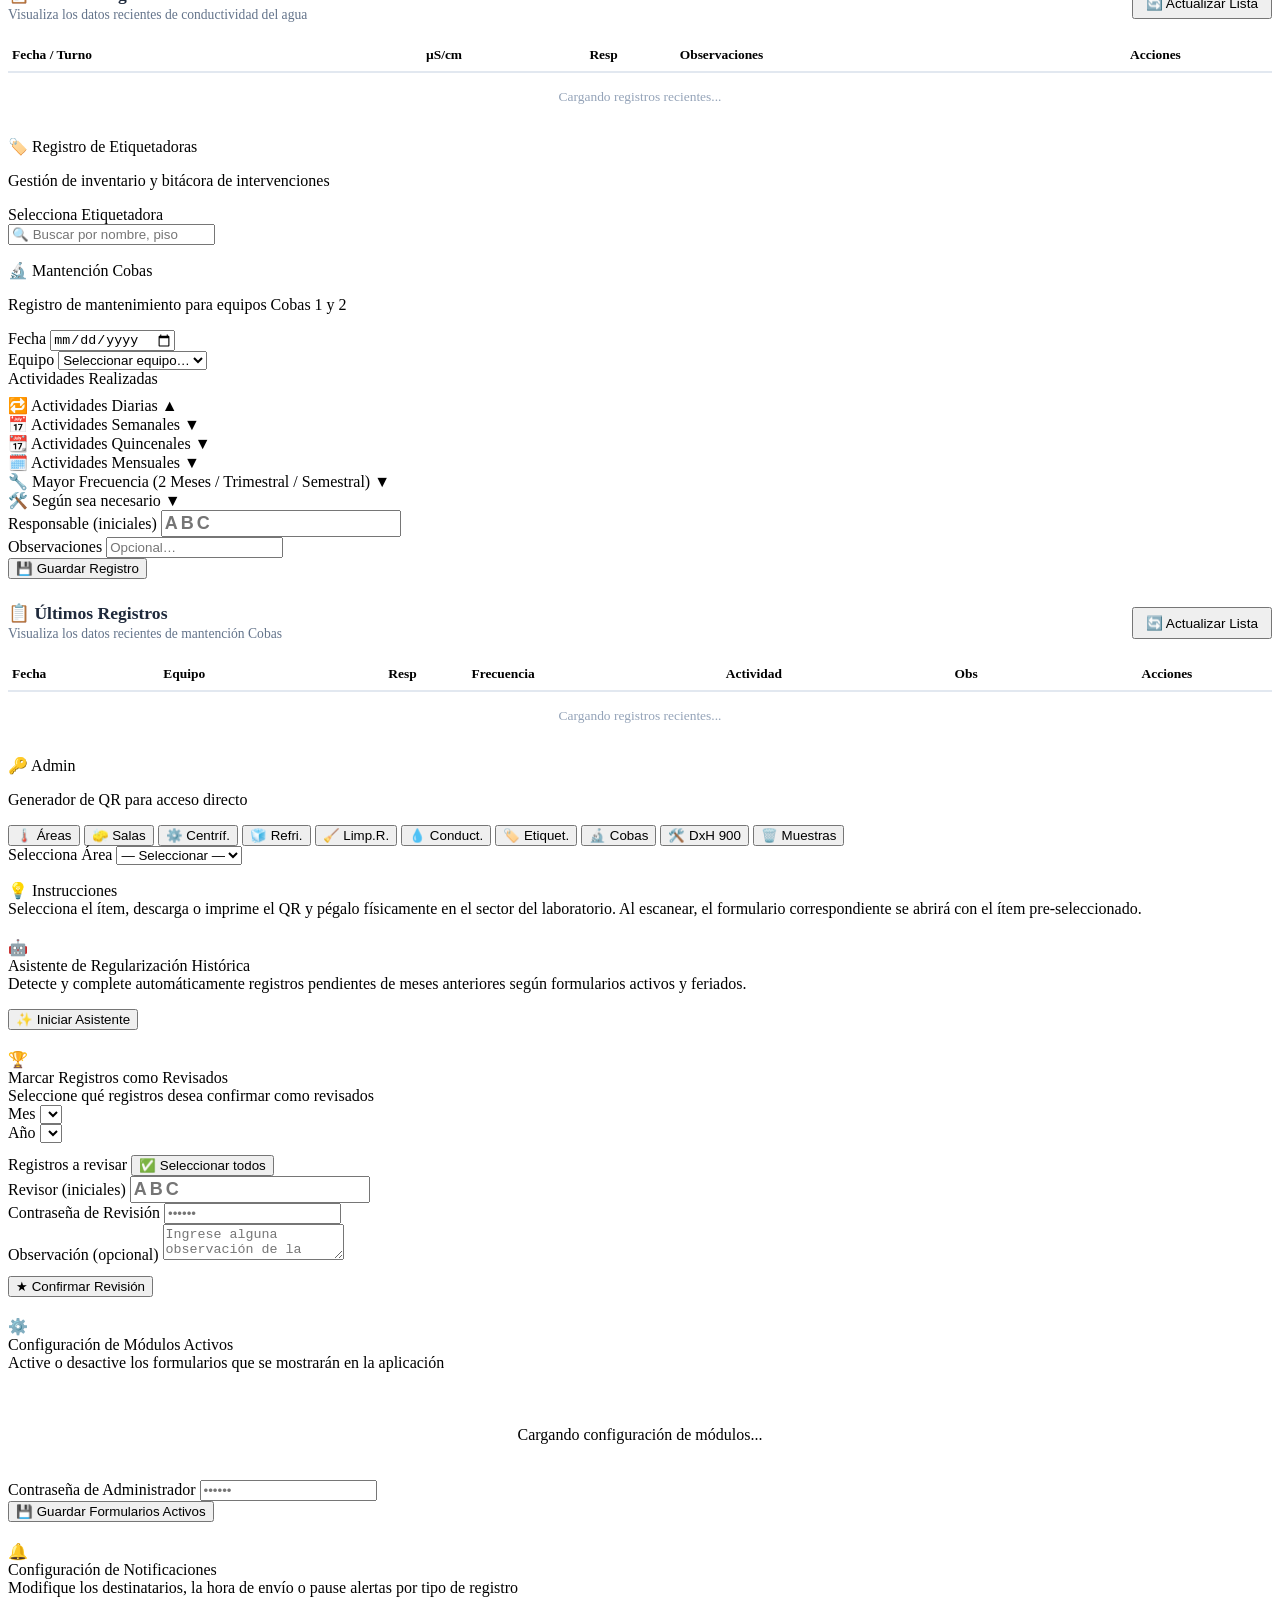
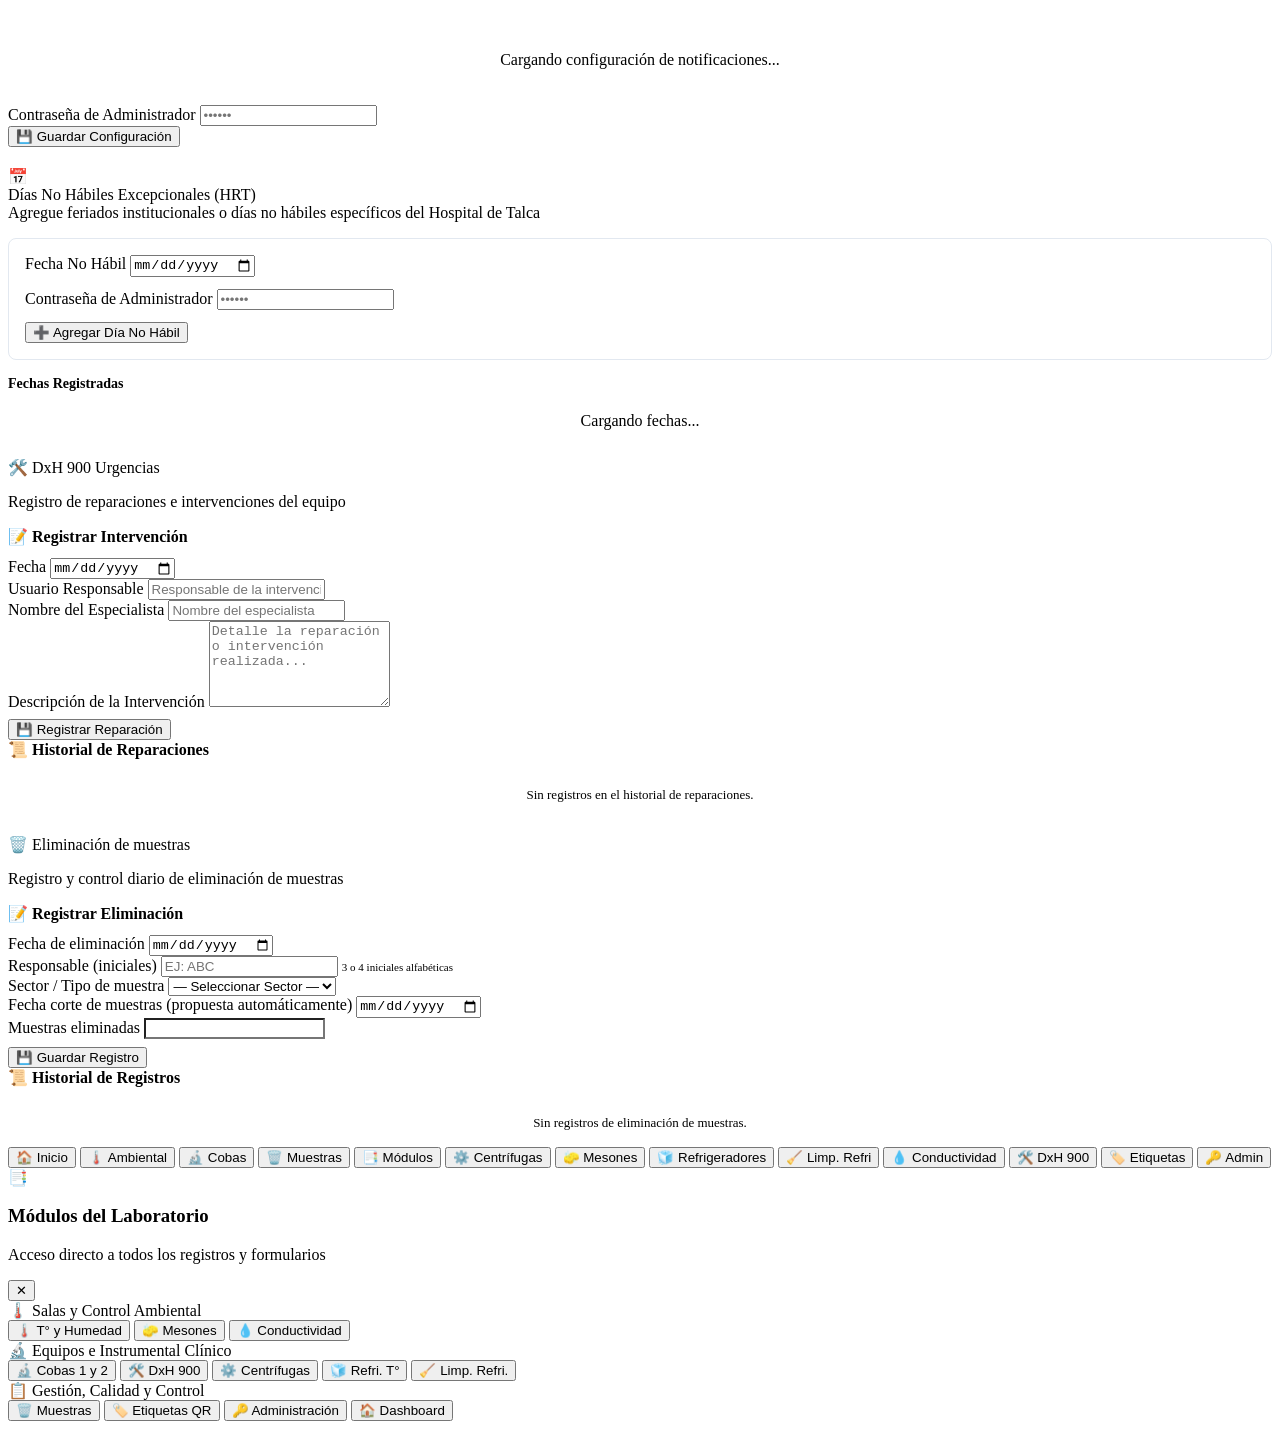
==== commit b93fb0dc: "perf: optimizacion concurrencia, fragmentacion de cache y render stale-while-revalidate v1.3.0" ====
--- a/apps-script/index.html
+++ b/apps-script/index.html
@@ -37,10 +37,14 @@
     </div>
     <div class="header-title-group">
       <div class="logo-text">Registros Unidad de Laboratorio</div>
-      
+      <div class="header-hospital-pill">Hospital Regional de Talca</div>
     </div>
   </div>
   <div class="header-right">
+    <div class="header-status-pill" title="Sistema en línea y sincronizado">
+      <span class="status-pulse-dot"></span>
+      <span class="status-pill-text">En línea</span>
+    </div>
     <button class="theme-toggle" id="theme-toggle" onclick="toggleTheme()" title="Cambiar tema">☀️</button>
     <div id="header-clock">
       <div class="clock-time-wrap">
@@ -92,6 +96,8 @@
       <div style="color:var(--text-dim);margin-top:12px;font-size:13px;">Cargando datos…</div>
     </div>
 
+    <!-- Tablas por módulo -->
+    <div id="dash-tables"></div>
   </section>
 
   <!-- ── SECCIÓN: TEMPERATURA & HUMEDAD ─────────────────── -->
@@ -187,7 +193,7 @@
           <h3 style="margin: 0; font-size: 1.1rem; font-weight: 700; color: var(--text-color, #1e293b);">📋 Últimos 20 Registros</h3>
           <p style="margin: 2px 0 0 0; font-size: 0.85rem; color: #64748b;">Visualiza, edita o elimina datos recientes de temperatura y humedad</p>
         </div>
-        <button type="button" class="btn btn-secondary" onclick="loadRecentTermo()" style="padding: 6px 12px; font-size: 0.85rem;">
+        <button type="button" class="btn btn-secondary" id="btn-refresh-recent-termo" onclick="loadRecentTermo()" style="padding: 6px 12px; font-size: 0.85rem;">
           🔄 Actualizar Lista
         </button>
       </div>
@@ -281,7 +287,7 @@
           <h3 style="margin: 0; font-size: 1.1rem; font-weight: 700; color: var(--text-color, #1e293b);">📋 Últimos Registros</h3>
           <p style="margin: 2px 0 0 0; font-size: 0.85rem; color: #64748b;">Visualiza los datos recientes de mantención de centrífugas</p>
         </div>
-        <button type="button" class="btn btn-secondary" onclick="loadRecentCentrifugas()" style="padding: 6px 12px; font-size: 0.85rem;">
+        <button type="button" class="btn btn-secondary" id="btn-refresh-recent-centrifugas" onclick="loadRecentCentrifugas()" style="padding: 6px 12px; font-size: 0.85rem;">
           🔄 Actualizar Lista
         </button>
       </div>
@@ -362,7 +368,7 @@
           <h3 style="margin: 0; font-size: 1.1rem; font-weight: 700; color: var(--text-color, #1e293b);">📋 Últimos Registros</h3>
           <p style="margin: 2px 0 0 0; font-size: 0.85rem; color: #64748b;">Visualiza los datos recientes de limpieza de mesones</p>
         </div>
-        <button type="button" class="btn btn-secondary" onclick="loadRecentMesones()" style="padding: 6px 12px; font-size: 0.85rem;">
+        <button type="button" class="btn btn-secondary" id="btn-refresh-recent-mesones" onclick="loadRecentMesones()" style="padding: 6px 12px; font-size: 0.85rem;">
           🔄 Actualizar Lista
         </button>
       </div>
@@ -466,7 +472,7 @@
           <h3 style="margin: 0; font-size: 1.1rem; font-weight: 700; color: var(--text-color, #1e293b);">📋 Últimos Registros</h3>
           <p style="margin: 2px 0 0 0; font-size: 0.85rem; color: #64748b;">Visualiza los datos recientes de temperatura de refrigeradores</p>
         </div>
-        <button type="button" class="btn btn-secondary" onclick="loadRecentRefriTemp()" style="padding: 6px 12px; font-size: 0.85rem;">
+        <button type="button" class="btn btn-secondary" id="btn-refresh-recent-refri-temp" onclick="loadRecentRefriTemp()" style="padding: 6px 12px; font-size: 0.85rem;">
           🔄 Actualizar Lista
         </button>
       </div>
@@ -556,7 +562,7 @@
           <h3 style="margin: 0; font-size: 1.1rem; font-weight: 700; color: var(--text-color, #1e293b);">📋 Últimos Registros</h3>
           <p style="margin: 2px 0 0 0; font-size: 0.85rem; color: #64748b;">Visualiza los datos recientes de limpieza de refrigeradores</p>
         </div>
-        <button type="button" class="btn btn-secondary" onclick="loadRecentLimpRefri()" style="padding: 6px 12px; font-size: 0.85rem;">
+        <button type="button" class="btn btn-secondary" id="btn-refresh-recent-limp-refri" onclick="loadRecentLimpRefri()" style="padding: 6px 12px; font-size: 0.85rem;">
           🔄 Actualizar Lista
         </button>
       </div>
@@ -660,7 +666,7 @@
           <h3 style="margin: 0; font-size: 1.1rem; font-weight: 700; color: var(--text-color, #1e293b);">📋 Últimos Registros</h3>
           <p style="margin: 2px 0 0 0; font-size: 0.85rem; color: #64748b;">Visualiza los datos recientes de conductividad del agua</p>
         </div>
-        <button type="button" class="btn btn-secondary" onclick="loadRecentConductividad()" style="padding: 6px 12px; font-size: 0.85rem;">
+        <button type="button" class="btn btn-secondary" id="btn-refresh-recent-conductividad" onclick="loadRecentConductividad()" style="padding: 6px 12px; font-size: 0.85rem;">
           🔄 Actualizar Lista
         </button>
       </div>
@@ -1022,7 +1028,7 @@
           <h3 style="margin: 0; font-size: 1.1rem; font-weight: 700; color: var(--text-color, #1e293b);">📋 Últimos Registros</h3>
           <p style="margin: 2px 0 0 0; font-size: 0.85rem; color: #64748b;">Visualiza los datos recientes de mantención Cobas</p>
         </div>
-        <button type="button" class="btn btn-secondary" onclick="loadRecentCobas()" style="padding: 6px 12px; font-size: 0.85rem;">
+        <button type="button" class="btn btn-secondary" id="btn-refresh-recent-cobas" onclick="loadRecentCobas()" style="padding: 6px 12px; font-size: 0.85rem;">
           🔄 Actualizar Lista
         </button>
       </div>
@@ -1416,47 +1422,149 @@
     <span class="nav-icon">🌡️</span>
     <span class="nav-label">Ambiental</span>
   </button>
-  <button class="nav-item" data-section="centrifugas" onclick="navigateTo('centrifugas')">
-    <span class="nav-icon">⚙️</span>
-    <span class="nav-label">Centríf.</span>
-  </button>
-  <button class="nav-item" data-section="mesones" onclick="navigateTo('mesones')">
-    <span class="nav-icon">🧽</span>
-    <span class="nav-label">Mesones</span>
-  </button>
-  <button class="nav-item" data-section="refri-temp" onclick="navigateTo('refri-temp')">
-    <span class="nav-icon">🧊</span>
-    <span class="nav-label">Refri.</span>
-  </button>
-  <button class="nav-item" data-section="limp-refri" onclick="navigateTo('limp-refri')">
-    <span class="nav-icon">🧹</span>
-    <span class="nav-label">Limp.R.</span>
-  </button>
-  <button class="nav-item" data-section="conductividad" onclick="navigateTo('conductividad')">
-    <span class="nav-icon">💧</span>
-    <span class="nav-label">Conduct.</span>
-  </button>
-  <button class="nav-item" data-section="etiquetadoras" onclick="navigateTo('etiquetadoras')">
-    <span class="nav-icon">🏷️</span>
-    <span class="nav-label">Etiquet.</span>
-  </button>
   <button class="nav-item" data-section="cobas" onclick="navigateTo('cobas')">
     <span class="nav-icon">🔬</span>
     <span class="nav-label">Cobas</span>
-  </button>
-  <button class="nav-item" data-section="dxh900" onclick="navigateTo('dxh900')">
-    <span class="nav-icon">🛠️</span>
-    <span class="nav-label">DxH 900</span>
   </button>
   <button class="nav-item" data-section="elim-muestras" onclick="navigateTo('elim-muestras')">
     <span class="nav-icon">🗑️</span>
     <span class="nav-label">Muestras</span>
   </button>
-  <button class="nav-item" data-section="admin" onclick="navigateTo('admin')">
+  <button class="nav-item nav-item-more" id="btn-more-modules" onclick="toggleModuleDrawer(event)" title="Todos los módulos">
+    <span class="nav-icon">📑</span>
+    <span class="nav-label">Módulos</span>
+  </button>
+
+  <!-- Módulos adicionales visibles en Desktop / Tablet (>= 768px) -->
+  <button class="nav-item nav-desktop-only" data-section="centrifugas" onclick="navigateTo('centrifugas')">
+    <span class="nav-icon">⚙️</span>
+    <span class="nav-label">Centrífugas</span>
+  </button>
+  <button class="nav-item nav-desktop-only" data-section="mesones" onclick="navigateTo('mesones')">
+    <span class="nav-icon">🧽</span>
+    <span class="nav-label">Mesones</span>
+  </button>
+  <button class="nav-item nav-desktop-only" data-section="refri-temp" onclick="navigateTo('refri-temp')">
+    <span class="nav-icon">🧊</span>
+    <span class="nav-label">Refrigeradores</span>
+  </button>
+  <button class="nav-item nav-desktop-only" data-section="limp-refri" onclick="navigateTo('limp-refri')">
+    <span class="nav-icon">🧹</span>
+    <span class="nav-label">Limp. Refri</span>
+  </button>
+  <button class="nav-item nav-desktop-only" data-section="conductividad" onclick="navigateTo('conductividad')">
+    <span class="nav-icon">💧</span>
+    <span class="nav-label">Conductividad</span>
+  </button>
+  <button class="nav-item nav-desktop-only" data-section="dxh900" onclick="navigateTo('dxh900')">
+    <span class="nav-icon">🛠️</span>
+    <span class="nav-label">DxH 900</span>
+  </button>
+  <button class="nav-item nav-desktop-only" data-section="etiquetadoras" onclick="navigateTo('etiquetadoras')">
+    <span class="nav-icon">🏷️</span>
+    <span class="nav-label">Etiquetas</span>
+  </button>
+  <button class="nav-item nav-desktop-only" data-section="admin" onclick="navigateTo('admin')">
     <span class="nav-icon">🔑</span>
     <span class="nav-label">Admin</span>
   </button>
 </nav>
+
+<!-- ══ DRAWER / BOTTOM SHEET DE MÓDULOS (MÓVIL) ═════════════ -->
+<div id="module-drawer-backdrop" class="module-drawer-backdrop" style="display:none;" onclick="closeModuleDrawer()"></div>
+<div id="module-drawer" class="module-drawer" aria-hidden="true">
+  <div class="drawer-handle-bar" onclick="closeModuleDrawer()">
+    <div class="drawer-handle"></div>
+  </div>
+  <div class="drawer-header">
+    <div class="drawer-title-group">
+      <span class="drawer-icon">📑</span>
+      <div>
+        <h3 class="drawer-title">Módulos del Laboratorio</h3>
+        <p class="drawer-subtitle">Acceso directo a todos los registros y formularios</p>
+      </div>
+    </div>
+    <button type="button" class="drawer-close-btn" onclick="closeModuleDrawer()" title="Cerrar">✕</button>
+  </div>
+  <div class="drawer-body">
+    
+    <!-- Categoría 1: Ambiente y Salas -->
+    <div class="drawer-category">
+      <div class="drawer-cat-label">
+        <span>🌡️</span> Salas y Control Ambiental
+      </div>
+      <div class="drawer-grid">
+        <button type="button" class="drawer-item nav-item" data-section="termo" onclick="navigateTo('termo')">
+          <span class="drawer-item-icon">🌡️</span>
+          <span class="drawer-item-text">T° y Humedad</span>
+        </button>
+        <button type="button" class="drawer-item nav-item" data-section="mesones" onclick="navigateTo('mesones')">
+          <span class="drawer-item-icon">🧽</span>
+          <span class="drawer-item-text">Mesones</span>
+        </button>
+        <button type="button" class="drawer-item nav-item" data-section="conductividad" onclick="navigateTo('conductividad')">
+          <span class="drawer-item-icon">💧</span>
+          <span class="drawer-item-text">Conductividad</span>
+        </button>
+      </div>
+    </div>
+
+    <!-- Categoría 2: Equipos e Instrumental -->
+    <div class="drawer-category">
+      <div class="drawer-cat-label">
+        <span>🔬</span> Equipos e Instrumental Clínico
+      </div>
+      <div class="drawer-grid">
+        <button type="button" class="drawer-item nav-item" data-section="cobas" onclick="navigateTo('cobas')">
+          <span class="drawer-item-icon">🔬</span>
+          <span class="drawer-item-text">Cobas 1 y 2</span>
+        </button>
+        <button type="button" class="drawer-item nav-item" data-section="dxh900" onclick="navigateTo('dxh900')">
+          <span class="drawer-item-icon">🛠️</span>
+          <span class="drawer-item-text">DxH 900</span>
+        </button>
+        <button type="button" class="drawer-item nav-item" data-section="centrifugas" onclick="navigateTo('centrifugas')">
+          <span class="drawer-item-icon">⚙️</span>
+          <span class="drawer-item-text">Centrífugas</span>
+        </button>
+        <button type="button" class="drawer-item nav-item" data-section="refri-temp" onclick="navigateTo('refri-temp')">
+          <span class="drawer-item-icon">🧊</span>
+          <span class="drawer-item-text">Refri. T°</span>
+        </button>
+        <button type="button" class="drawer-item nav-item" data-section="limp-refri" onclick="navigateTo('limp-refri')">
+          <span class="drawer-item-icon">🧹</span>
+          <span class="drawer-item-text">Limp. Refri.</span>
+        </button>
+      </div>
+    </div>
+
+    <!-- Categoría 3: Gestión y Calidad -->
+    <div class="drawer-category">
+      <div class="drawer-cat-label">
+        <span>📋</span> Gestión, Calidad y Control
+      </div>
+      <div class="drawer-grid">
+        <button type="button" class="drawer-item nav-item" data-section="elim-muestras" onclick="navigateTo('elim-muestras')">
+          <span class="drawer-item-icon">🗑️</span>
+          <span class="drawer-item-text">Muestras</span>
+        </button>
+        <button type="button" class="drawer-item nav-item" data-section="etiquetadoras" onclick="navigateTo('etiquetadoras')">
+          <span class="drawer-item-icon">🏷️</span>
+          <span class="drawer-item-text">Etiquetas QR</span>
+        </button>
+        <button type="button" class="drawer-item nav-item" data-section="admin" onclick="navigateTo('admin')">
+          <span class="drawer-item-icon">🔑</span>
+          <span class="drawer-item-text">Administración</span>
+        </button>
+        <button type="button" class="drawer-item nav-item" data-section="dashboard" onclick="navigateTo('dashboard')">
+          <span class="drawer-item-icon">🏠</span>
+          <span class="drawer-item-text">Dashboard</span>
+        </button>
+      </div>
+    </div>
+
+  </div>
+</div>
 
 <!-- ══ MODALES ═══════════════════════════════════════════════ -->
 <div id="modal-overlay" onclick="closeModal(event)">
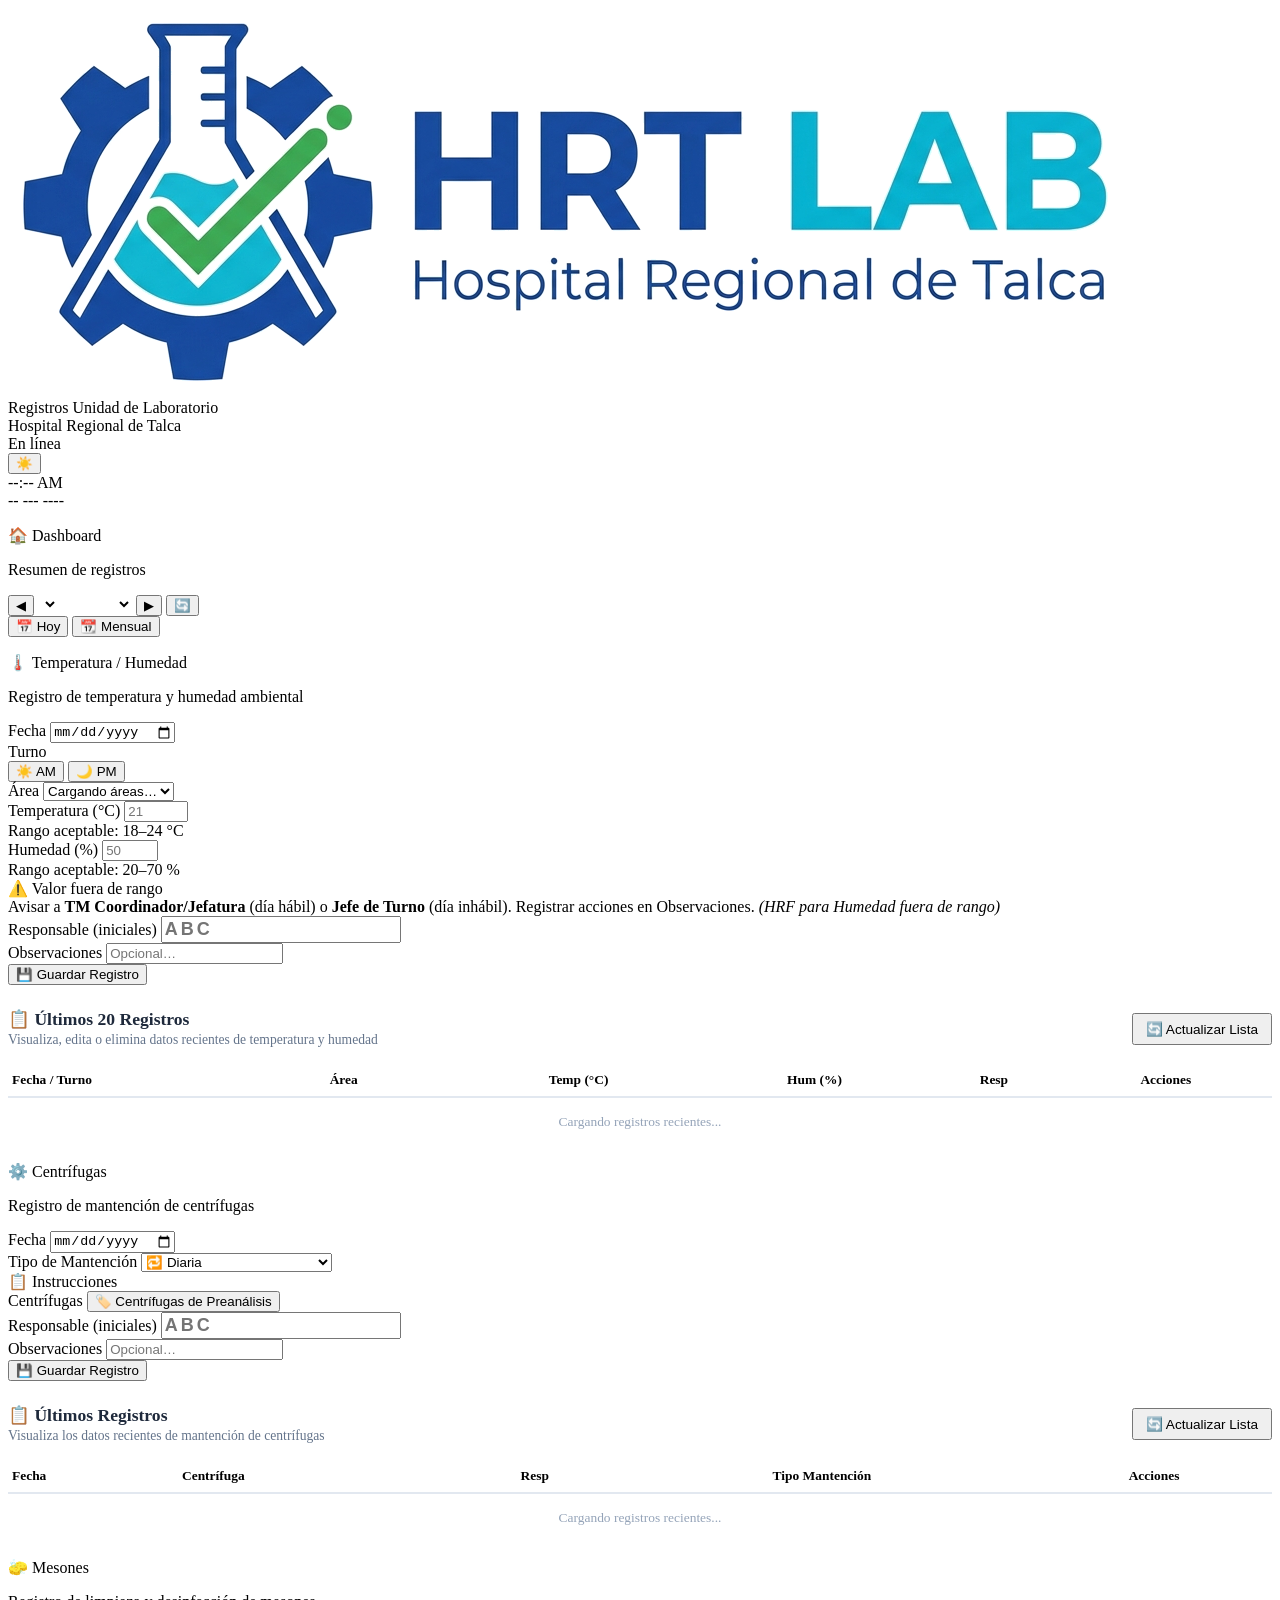
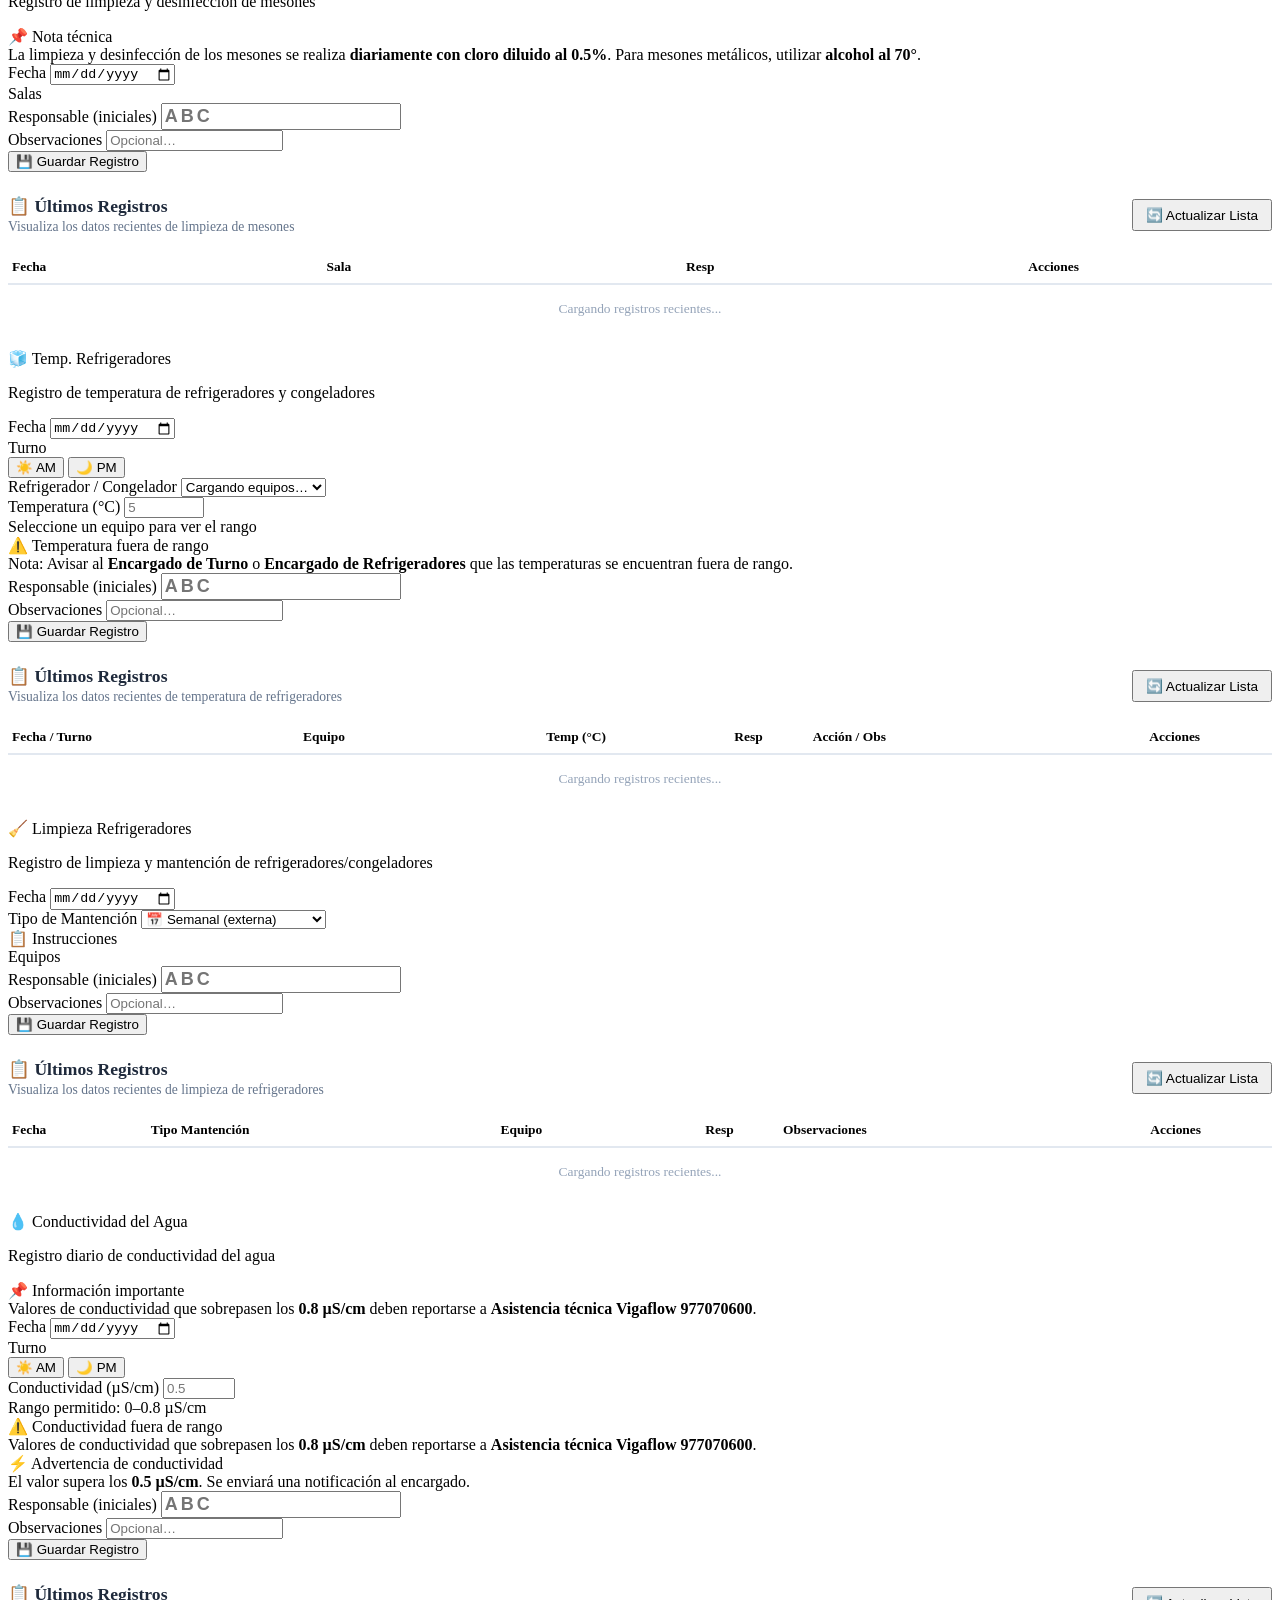
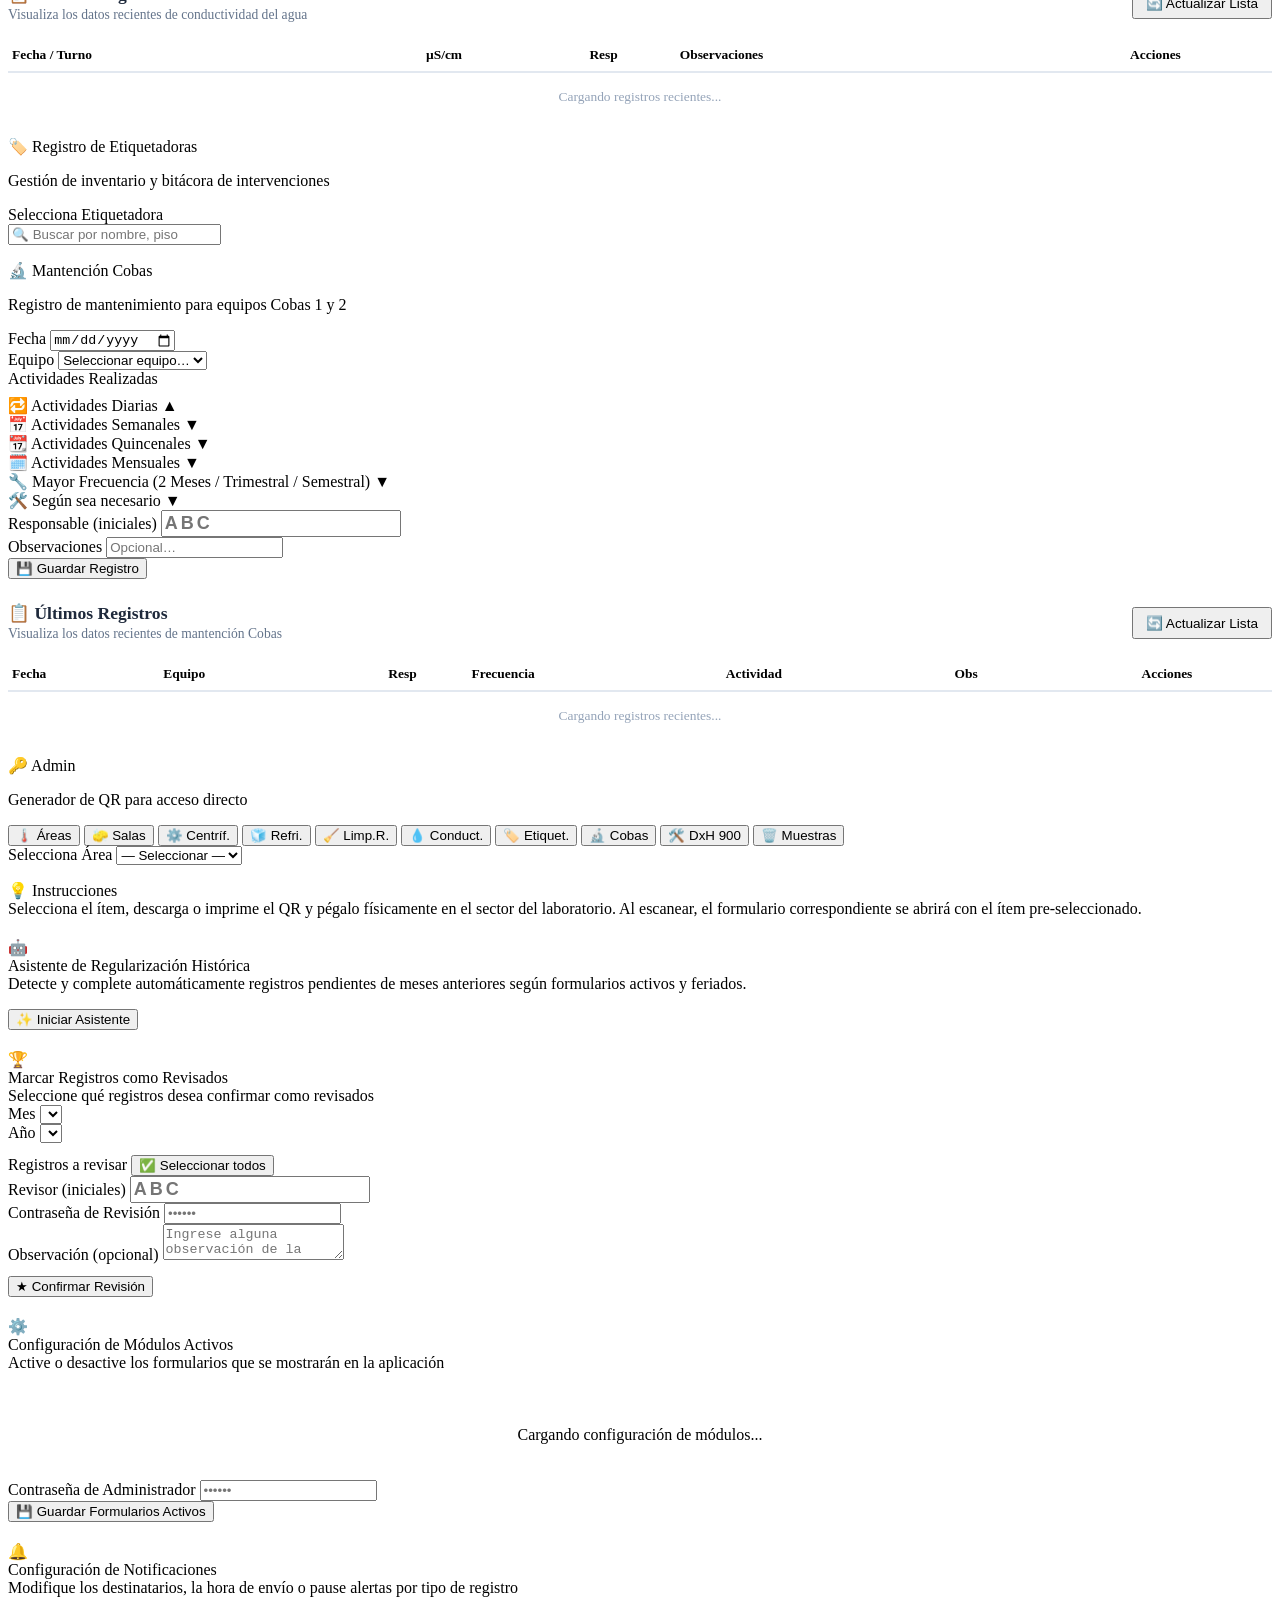
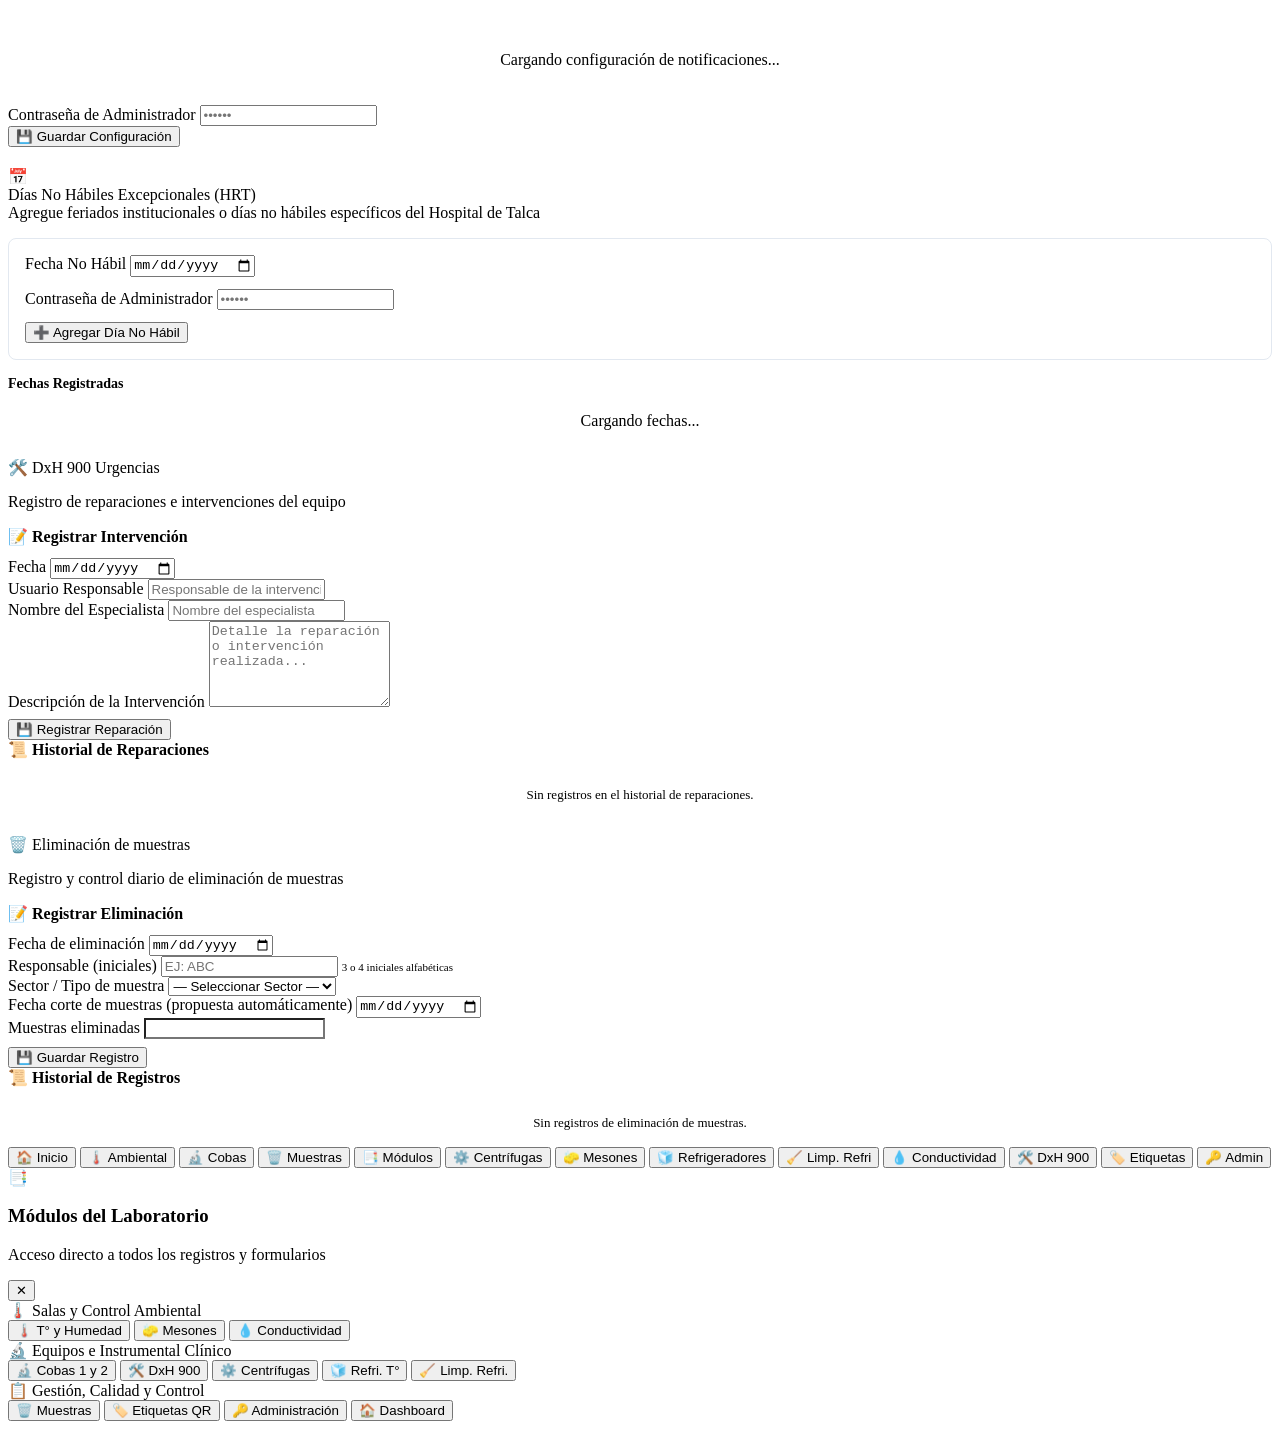
==== commit 1e324eec: "fix(etiquetas): sincronizar ficha tecnica en QR, desbloquear buscador y boton limpiar v2.0.9" ====
--- a/apps-script/index.html
+++ b/apps-script/index.html
@@ -12,10 +12,12 @@
   <link rel="preconnect" href="https://fonts.gstatic.com" crossorigin />
   <link rel="stylesheet" href="https://fonts.googleapis.com/css2?family=Outfit:wght@300;400;500;600;700;800&family=Inter:wght@300;400;500;600&display=swap" media="print" onload="this.media='all'" />
   <script>
-    // URL pública fija del Web App para asegurar compatibilidad CORS en cualquier entorno
-    var API_URL = 'https://script.google.com/macros/s/AKfycbxuqcui0-hjJ721uMWZk3w-4l2fVCaBWQgdMJqVMb5Pno339Jqetq4r62p3-1gGBUvFOg/exec';
+    // URL dinámica canónica del Web App (previene prefijo de dominio Google Workspace /a/hospitaldetalca.cl/ que rompe CORS)
+    var API_URL = ('<?!= serviceUrl || "https://script.google.com/macros/s/AKfycbxuqcui0-hjJ721uMWZk3w-4l2fVCaBWQgdMJqVMb5Pno339Jqetq4r62p3-1gGBUvFOg/exec" ?>').replace(/script\.google\.com\/a\/[^\/]+\/macros\/s\//i, 'script.google.com/macros/s/');
     // Se reciben los parámetros pasados al doGet desde Apps Script
     window.QR_PARAMS = <?!= JSON.stringify(parameter) ?>;
+    // Datos maestros precargados desde el servidor (carga instantánea 0ms sin peticiones de red)
+    window.INITIAL_MAESTROS = <?!= JSON.stringify(initialMaestros || null) ?>;
   </script>
   <?!= HtmlService.createHtmlOutputFromFile('css/style').getContent(); ?>
 </head>
@@ -707,8 +709,8 @@
       <div class="form-group" style="position: relative; margin-bottom: 0;">
         <label class="form-label" for="etiquetadora-search-input">Selecciona Etiquetadora</label>
         <div style="position: relative;">
-          <input type="text" id="etiquetadora-search-input" class="form-control" placeholder="🔍 Buscar por nombre, piso o ubicación..." onfocus="showEtiquetadoraDropdown()" oninput="filterEtiquetadoras()" autocomplete="off" style="padding-right: 32px;" />
-          <span id="btn-clear-et-search" onclick="clearEtiquetadoraSearch()" style="position: absolute; right: 12px; top: 50%; transform: translateY(-50%); cursor: pointer; color: var(--text-dim); display: none; font-size: 14px;">✕</span>
+          <input type="text" id="etiquetadora-search-input" class="form-control" placeholder="🔍 Buscar por nombre, piso o ubicación..." onfocus="showEtiquetadoraDropdown()" onclick="if(this.value){this.select();}" oninput="filterEtiquetadoras()" autocomplete="off" style="padding-right: 38px;" />
+          <button type="button" id="btn-clear-et-search" onclick="clearEtiquetadoraSearch(event)" onmousedown="event.preventDefault()" ontouchstart="clearEtiquetadoraSearch(event)" style="position: absolute; right: 6px; top: 50%; transform: translateY(-50%); width: 32px; height: 32px; display: none; align-items: center; justify-content: center; background: transparent; border: none; cursor: pointer; color: var(--text-dim); font-size: 16px; padding: 0; z-index: 10; touch-action: manipulation; -webkit-tap-highlight-color: transparent;" title="Limpiar búsqueda" aria-label="Limpiar búsqueda">✕</button>
         </div>
         <!-- Input oculto para compatibilidad con código existente -->
         <input type="hidden" id="etiquetadora-select" onchange="onEtiquetadoraChange()" />
